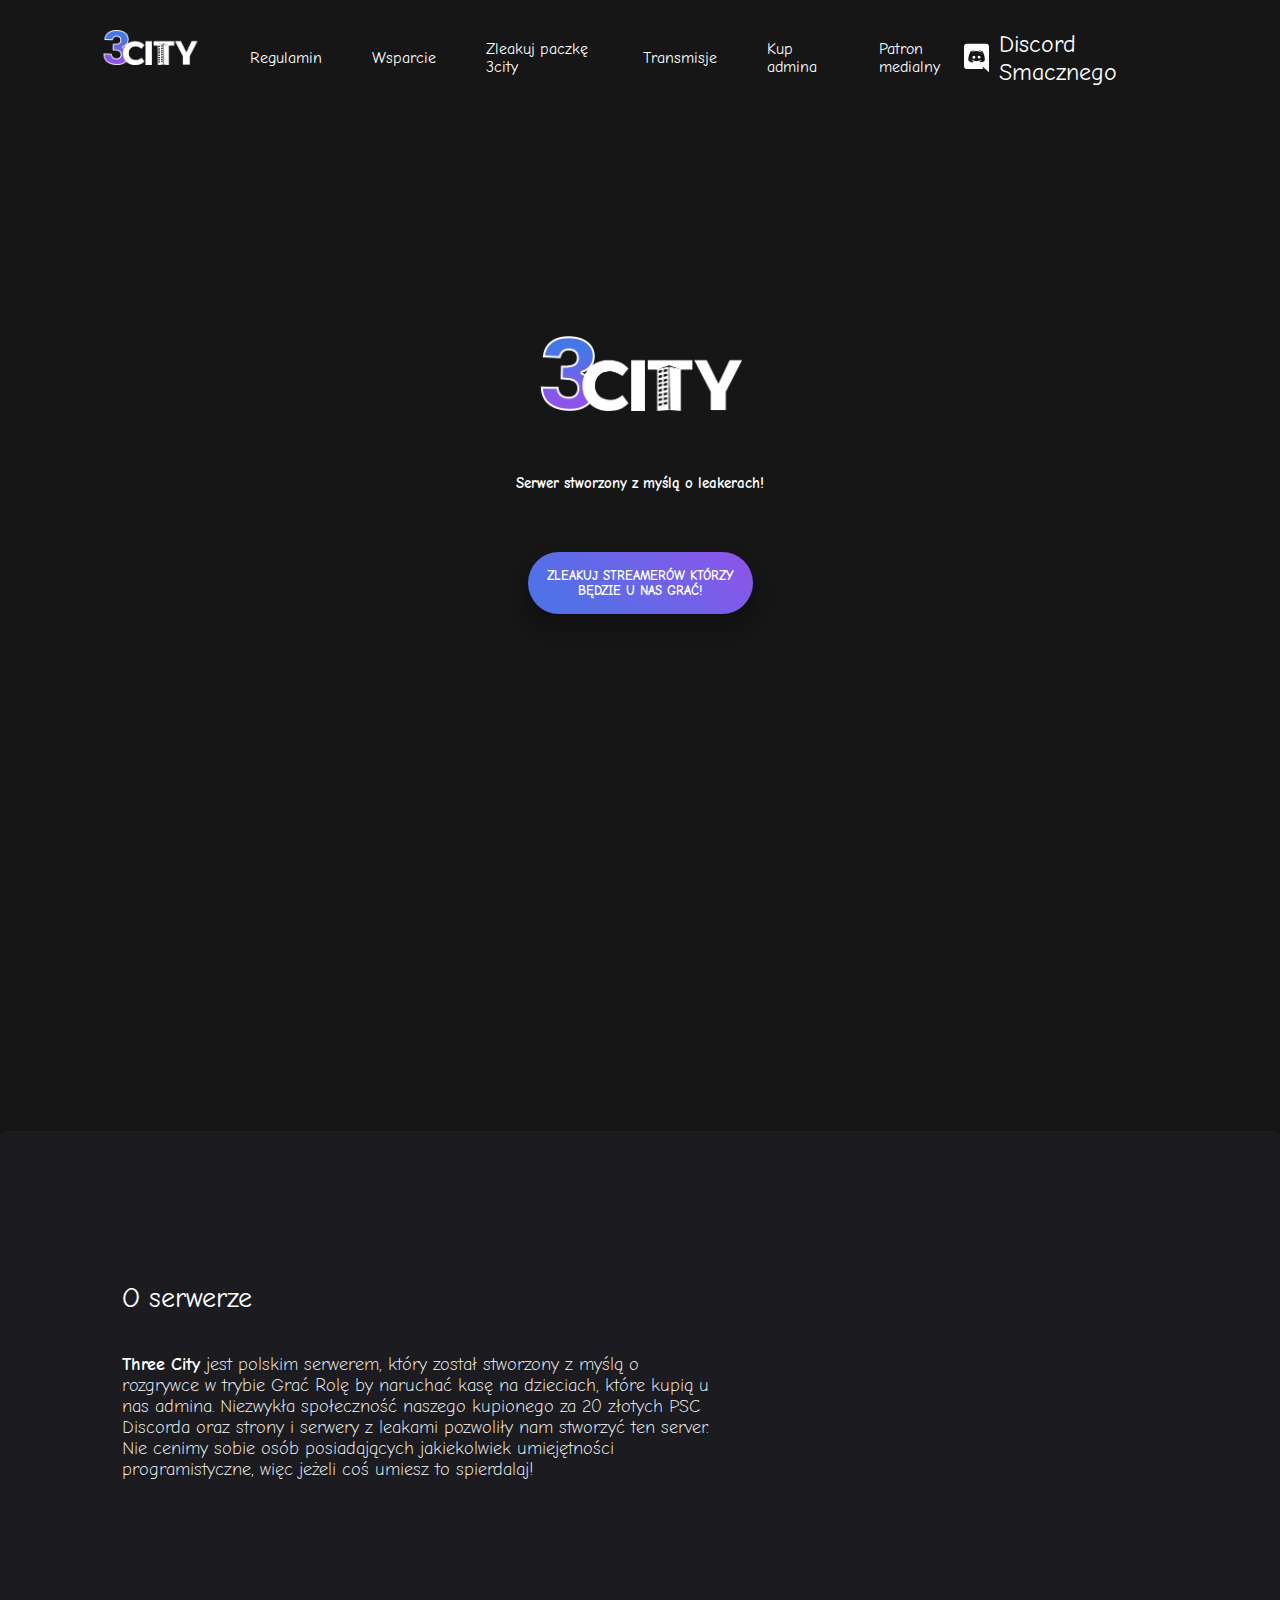
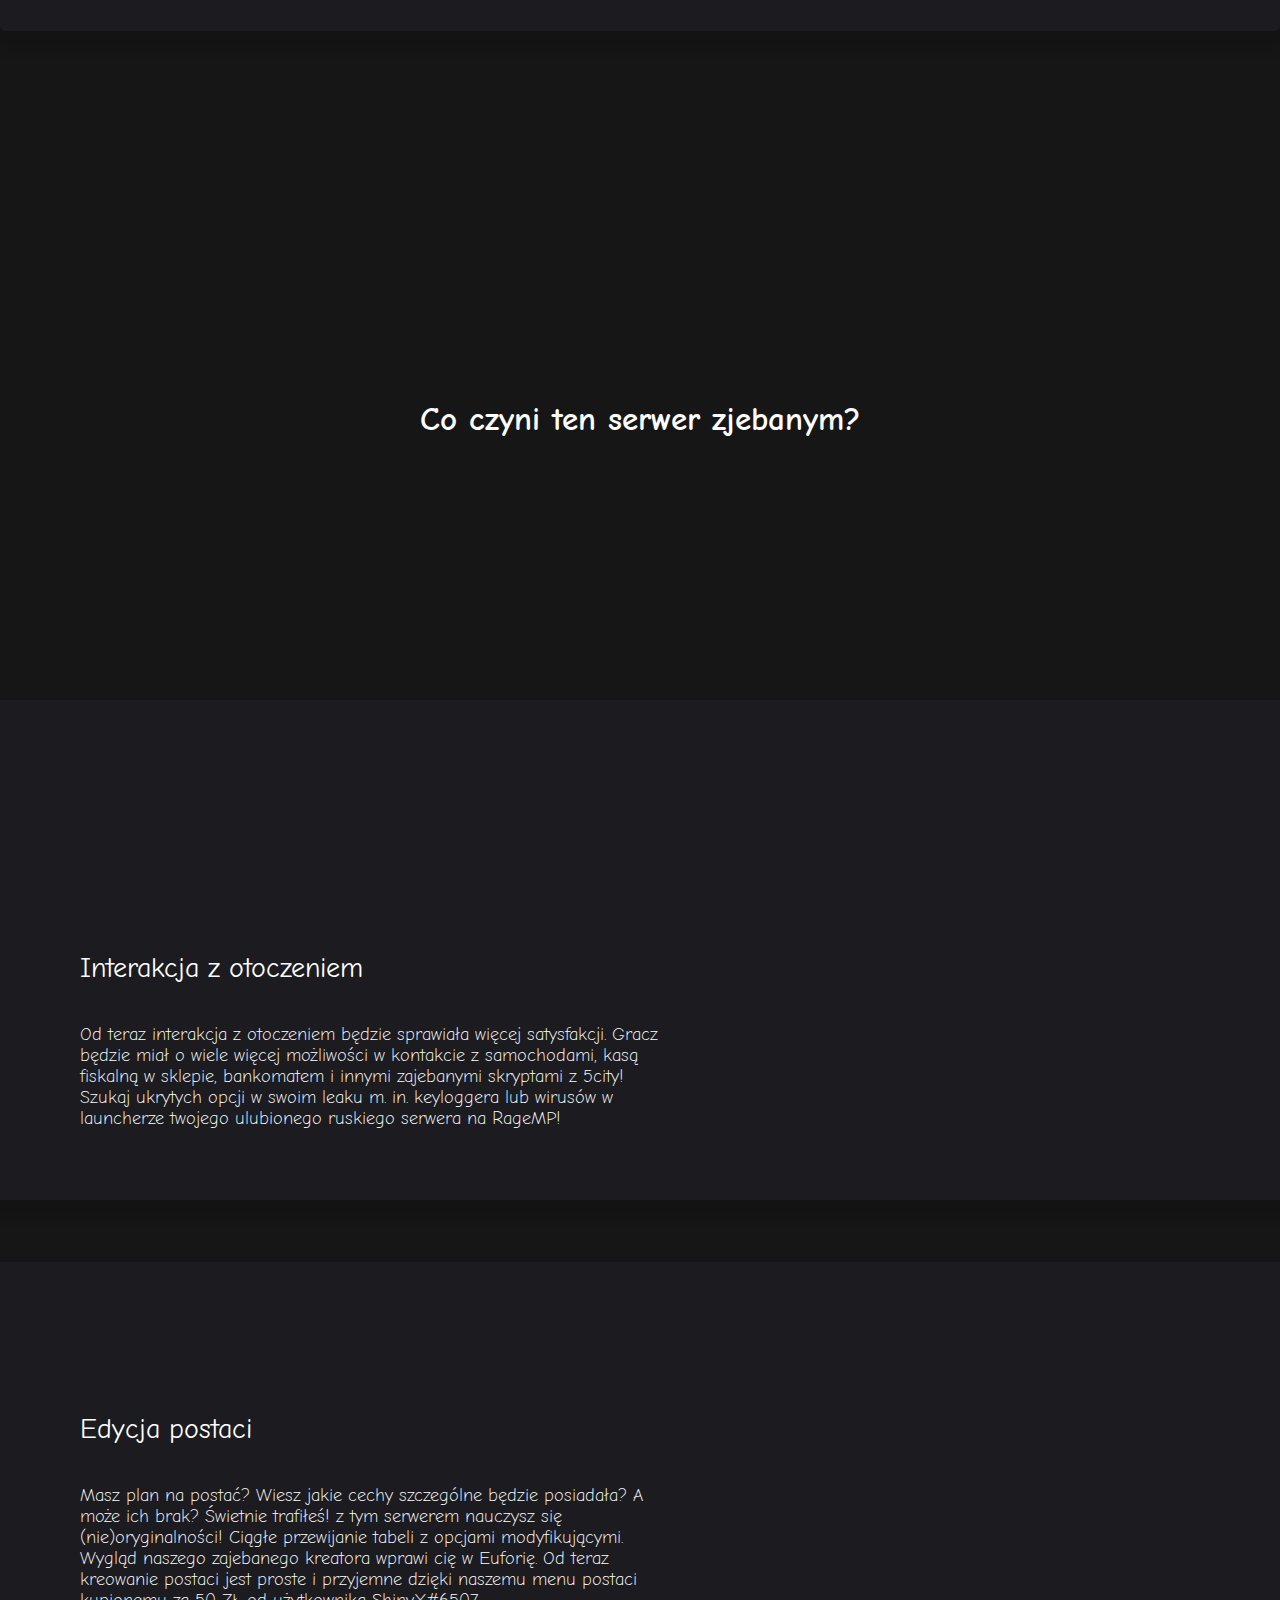
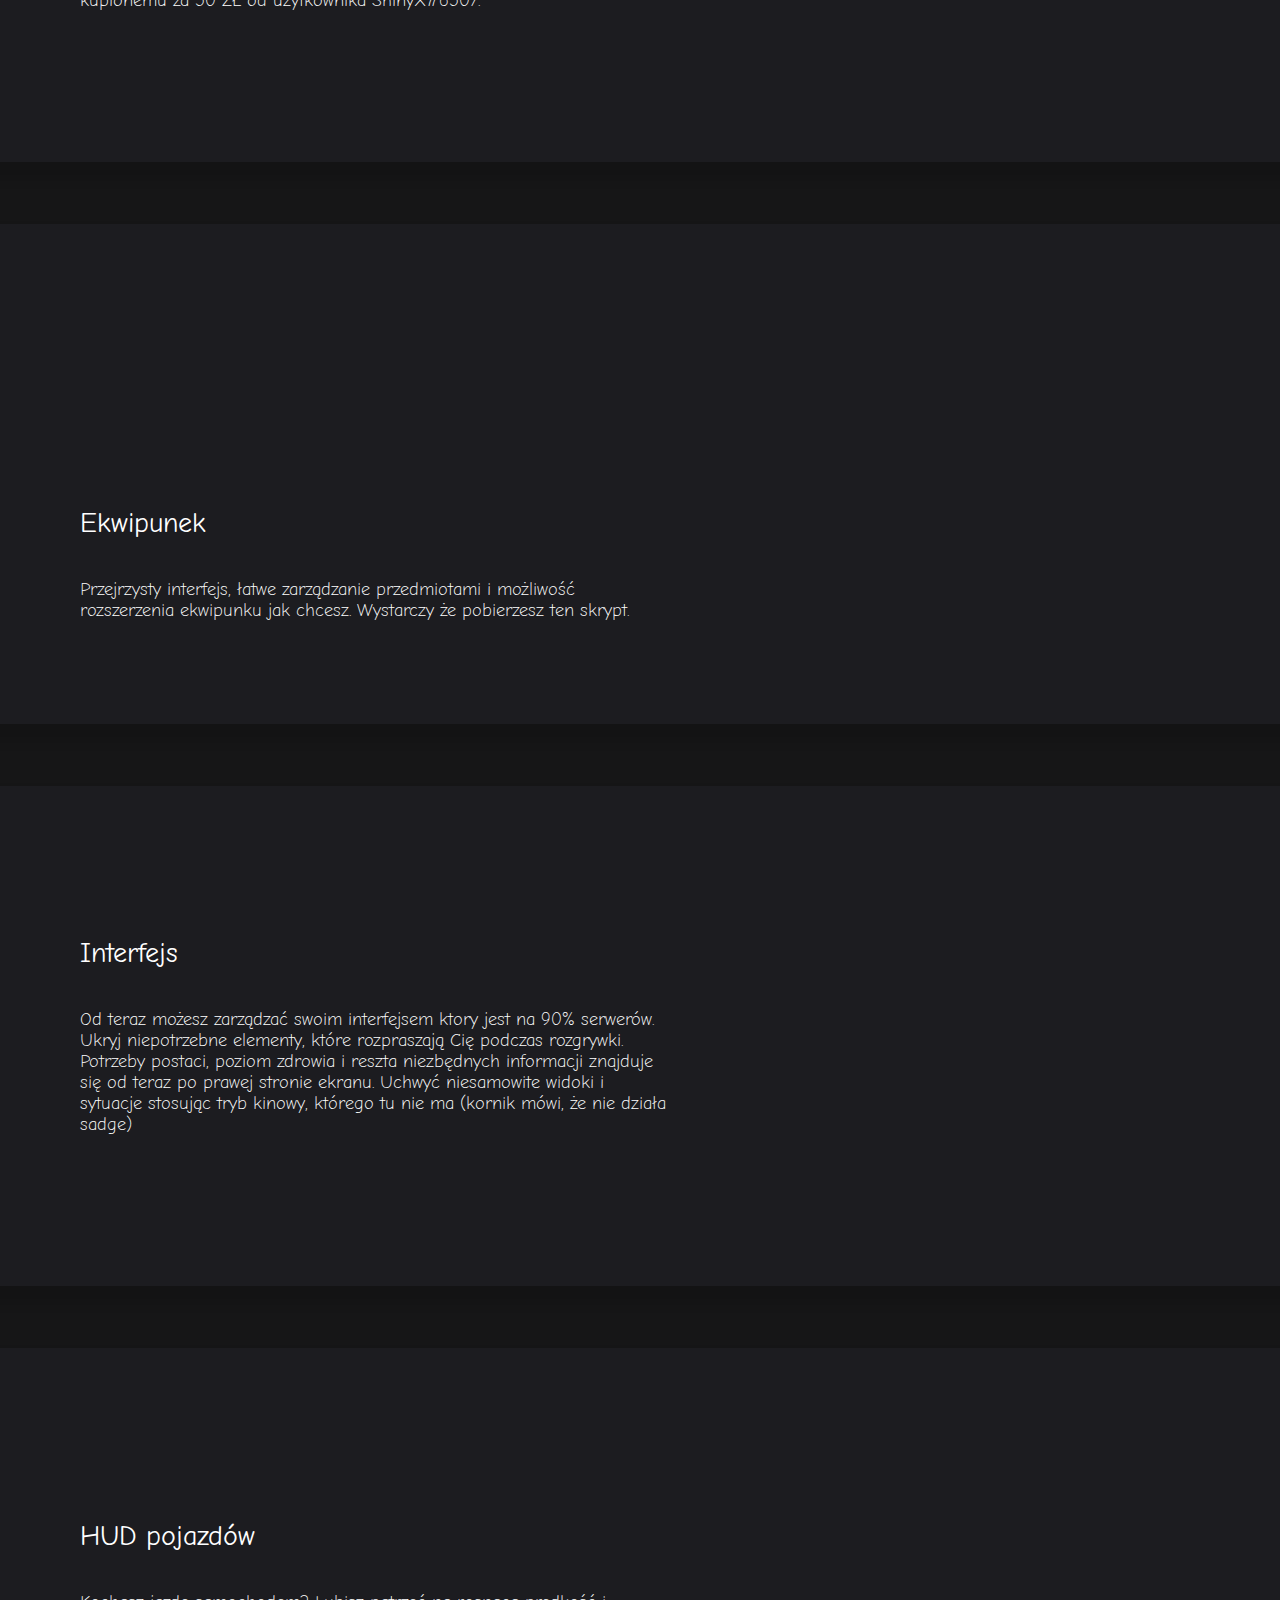
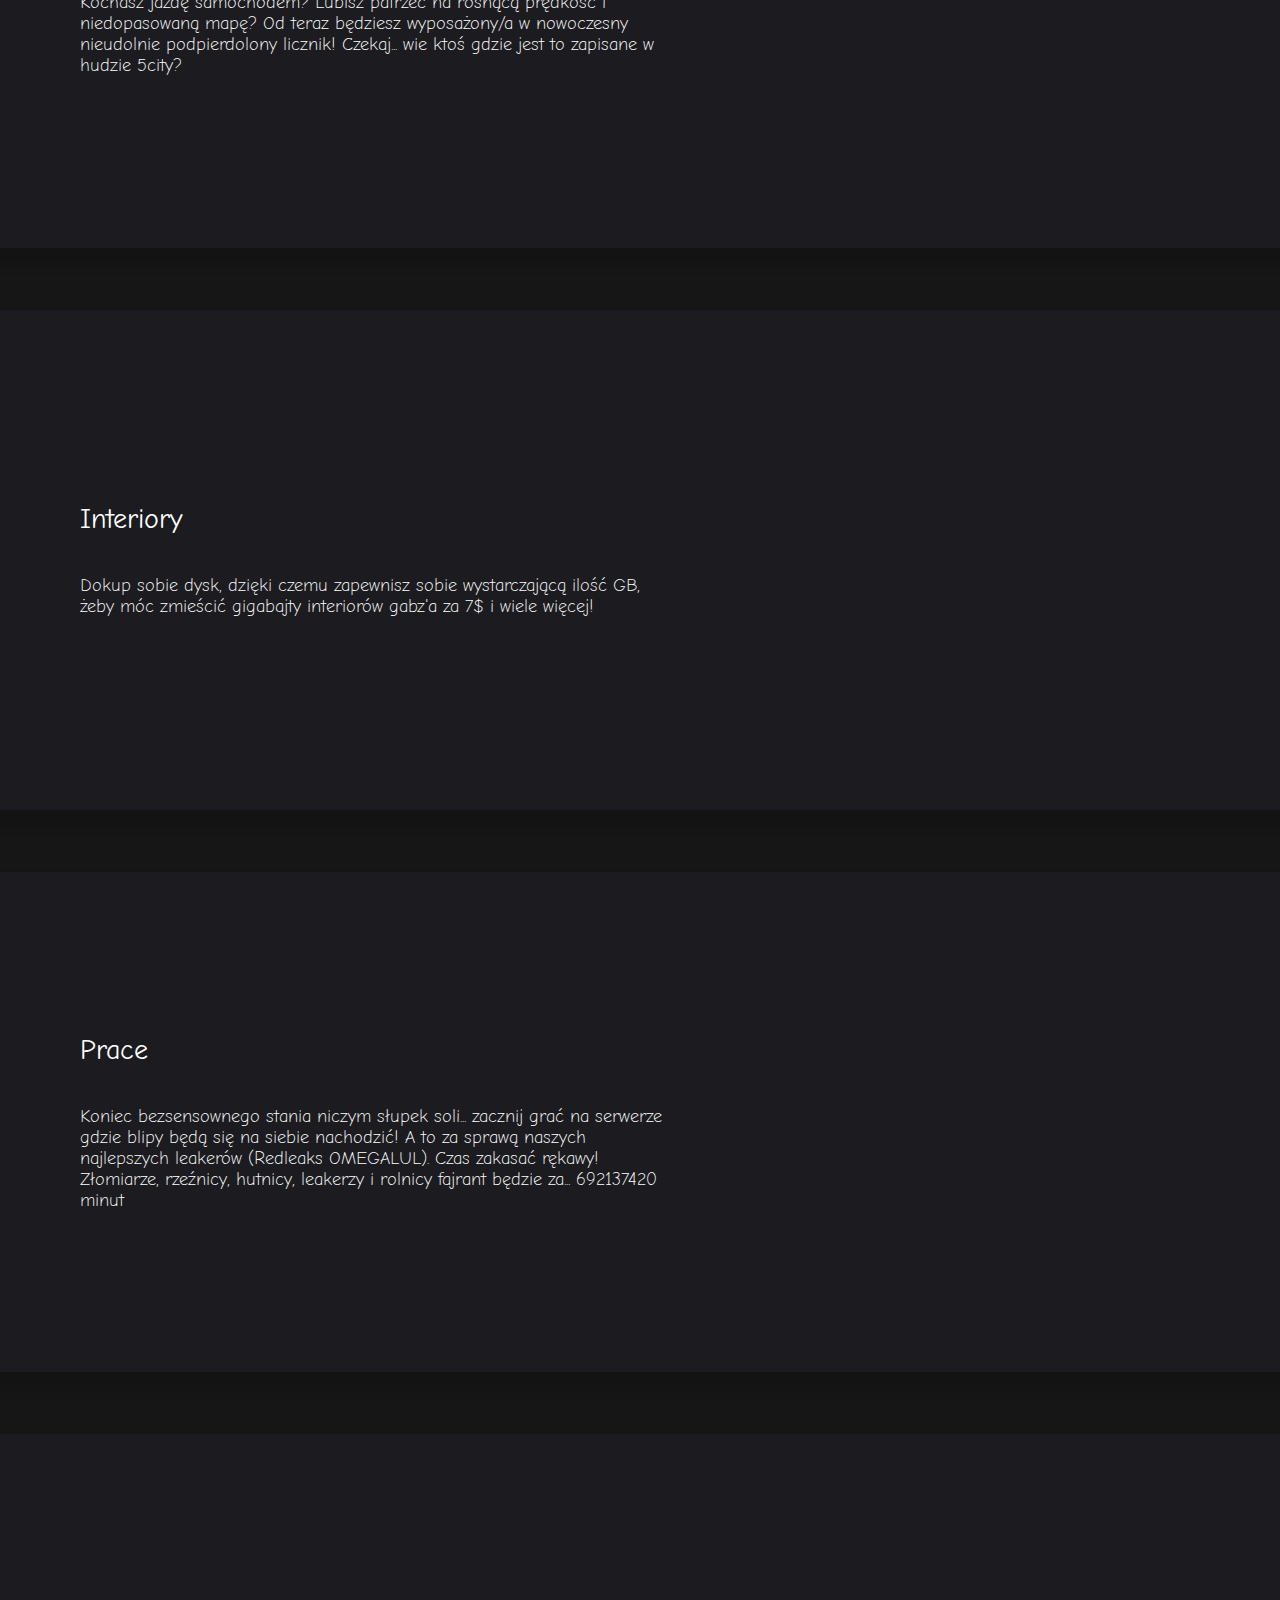
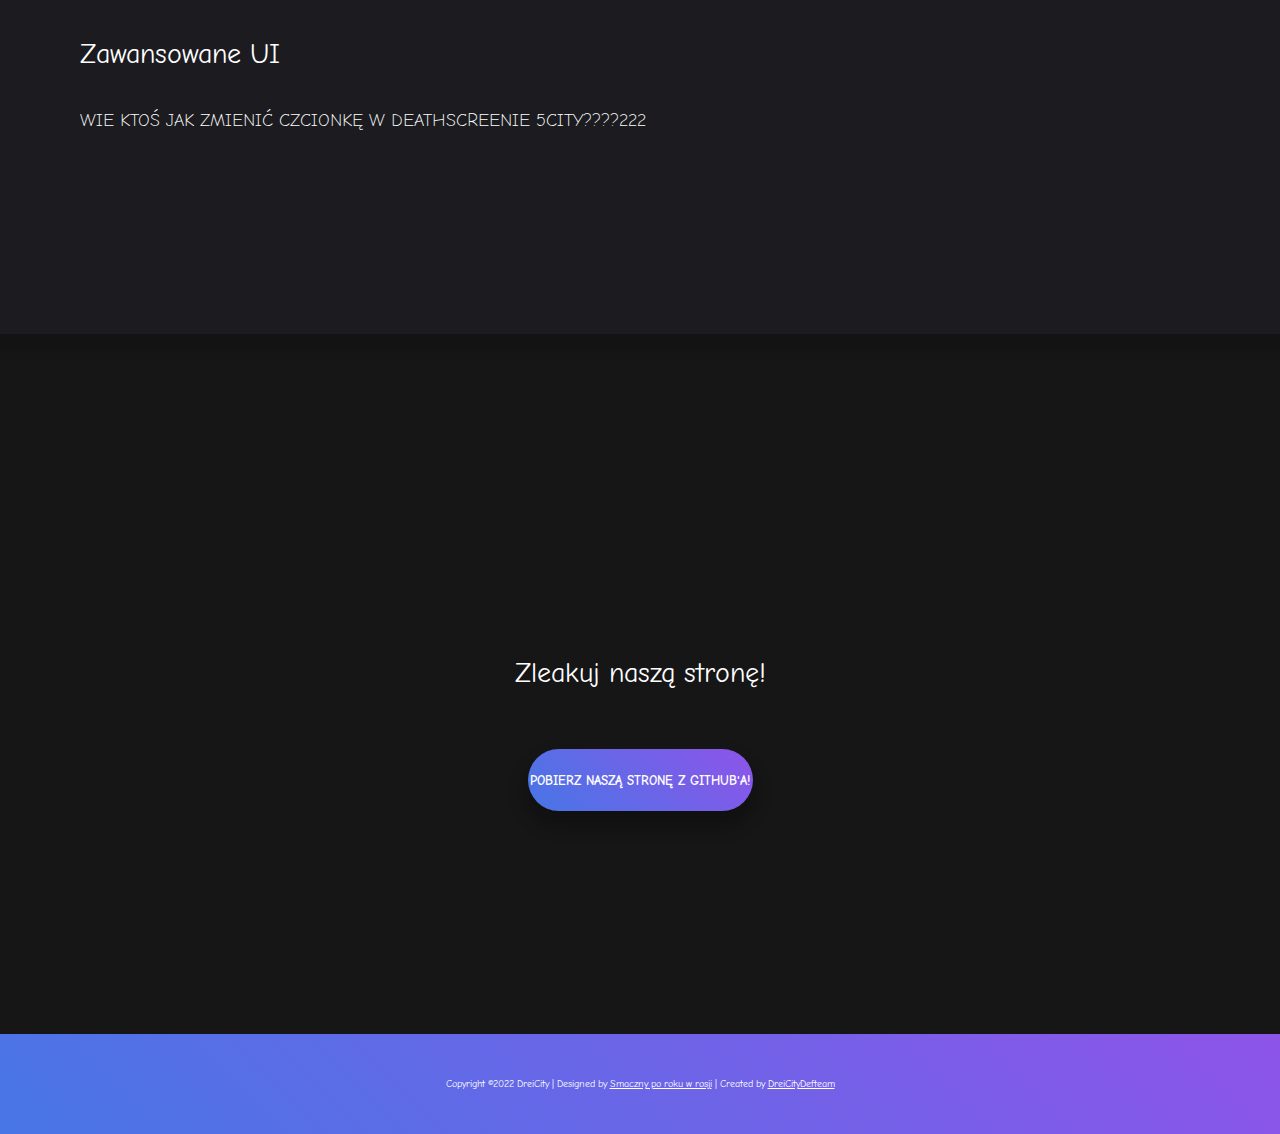
==== index.html @ 4b2e0994 "KOLEJNY UPDATE KURWA JNFINGIOS" ====
<!DOCTYPE html>
<html data-lt-installed="true" lang="en">
  <head>
    <meta http-equiv="content-type" content="text/html; charset=UTF-8" />
    <meta charset="UTF-8" />
    <meta http-equiv="X-UA-Compatible" content="IE=edge" />
    <meta name="viewport" content="width=device-width, initial-scale=1.0" />
    <title>3City</title>
    <link rel="icon" href="https://i.imgur.com/f0yCXz1.png" type="image/x-icon" />
    <link rel="stylesheet" href="5City_pliki/layout.css" />

    <link rel="stylesheet" href="5City_pliki/style.css" />
    <link href="5City_pliki/css.css" rel="stylesheet" />
    <!-- Global site tag (gtag.js) - Google Analytics -->
    <script src="5City_pliki/jquery.min.js"></script>
    <script async="" src="5City_pliki/js"></script>
    <script>
      window.dataLayer = window.dataLayer || [];
      function gtag() {
        dataLayer.push(arguments);
      }



      

      gtag("js", new Date());

      // $("html, body").animate({
      //                 scrollTop: $(
      //                   'html, body').get(0).scrollHeight
      //             }, 2000);
      gtag("config", "G-5P87ZXNFDJ");
    </script>
    <link
      id="chromealerabat-link"
      rel="stylesheet"
      type="text/css"
      href="5City_pliki/content.css"
    />
  </head>
  <body>
    <script>
      var vol = 0.01;

      document.querySelector('body').onclick = function () {
          abc();
      };

      function abc() {
          const audio = document.querySelector('audio');
          audio.volume = vol;
          audio.play();
      }

      window.onscroll = function () {
          var distanceScrolled = document.documentElement.scrollTop;
          if (distanceScrolled > 200 && distanceScrolled < 700) {
              abc();
              document.getElementById('wide').style.display = '';
          } else document.getElementById('wide').style.display = 'none';
      };
  </script>

  <img
      id="wide"
      src="https://camo.githubusercontent.com/f14414d1e341f9816163f326c3c75f41b2fcec3fbc8848935c4523dc93aec778/68747470733a2f2f692e696d6775722e636f6d2f563436576e4d302e706e67"
      style="position: fixed; display: none; left: 300px"
  />

  <audio src="./5City_pliki/load.mp3"></audio>
  
    <div class="preloader" style="display: none">
      <div class="sbl-circ"></div>
    </div>
    <main class="main" style="display: block">
      <header class="header" id="header">
        <nav class="navbar">
          <a href="https://3cityroleplaj.github.io/3citystrona/" class="nav-logo"
            ><svg
              xmlns="http://www.w3.org/2000/svg"
              xmlns:xlink="http://www.w3.org/1999/xlink"
              version="1.1"
              id="Layer_1"
              x="0px"
              y="0px"
              width="100"
              height="35"
              viewBox="0 0 414 153"
              enable-background="new 0 0 414 153"
              xml:space="preserve"
            >
              <image
                id="image0"
                width="414"
                height="153"
                x="0"
                y="0"
                href="[data-uri] AAB6JgAAgIQAAPoAAACA6AAAdTAAAOpgAAA6mAAAF3CculE8AAAABmJLR0QA/wD/AP+gvaeTAAAq cUlEQVR42u2de5RcxX3nPzU9r56XRm8JIdQCJEAINOIpxGsGY2RsCBJeK+tgW2J9HCcOGyQ7Xjub PQElJ4lJ1maUjdde52w0sr2OsQ1INsaAAxohQAIEGiEeEkhM6w16tjTv6Z6u/aNuj24/ZqZf99a9 M/U5p8/Mre6+91el0f3eX9Wvfj+BDSklPqcOmAZMBCYBNUAVUDvE57uBDuCs9fMkcBw4prsjBoPB MFop1W1AHpQBVwALgMuAS4ALgQtQwlMMosDHwAFgL/ABsAd4G3gfGNA9CAaDweBXhP3Aox7POKAJ uNl6LQDKNdrTDbQBrwGbgReBU3qHyGAwGPyDV4XnAuBzwN3AjXjbM5PAW8DTwEaUIHlmIA0Gg8Fr eEl4aoE/BL4MLMrnBD19klMdA3R0S850xentj9PXL+nuy9yvynJBsEJQVVFCsEJQV1XCuJoSxlWX FNKPo8AvgH9DCZLBYDAYbHhBeC4GVgErUMEAI7LvSJQPj8Q4eCzGoeMxjp6KcTwyQFdvcewvDcD4 2gCT6wOcNzHAjEmlnD+5lFnTSpk5OSfnawfwQ+AnQI+bg2owGAxeRafwzAP+Glieakcquw9E2fpO Lzs/7OPDIzGiMX2eWUWZ4KIZZcybVcYN8yqZF8pquek48H3gX1CRcwaDwTBm0SE804B/QHk4GQVn IA4vvtXDO+39bNnVy9muuO5xGhIhYNG8Si4PlbP48kqmTwwM9/EzwP8EmoFO3bYbDAaDDtwUngCw GniIIabUPjwSZcuuXjbv7OHoSX9GLDc2BLk8VM7tVwepLB/SkfsY+DawHhOIYDAYxhhuCc/lqJvs 1ZnefDfcz3Pbe3j29W7d41E0pk0IcNtVQW5bGGTGpCHXhV4Gvgq8o9teg8FgcAunhUcAXwO+C1Sk vvluuJ+nX+3m+TdH77p7eang7sVV3HVDNdMmZJyG6wf+Cvge4N05RYPBYCgSTgpPNSqkeHnqGyfP DvCrzV1seKlLd/9do7JcsPSmau67vYbSQMYpuE3AHwEf6bbVYDAYnMQp4TkfeAqVZSCJ327r5sfP dnC2e2w+3J8/uZSlN1XzmUVVmd4+DCwDXtdtp8FgMDiFE8JzGfAsMNPe2NkT51+f6uC57aNnHacQ PnlNkBVLaplYlzb91gfcBzyu20aDwWBwgmILzxXAC6jM0INs39PH2sfPcOKMPyPVnKKuqoQHlo3j 5isrU9+KA19BTVUaDAbDqKKYwnMJ8BIpotPa1sMj/x7R3U9P85W76rj35upMb30V+JFu+wwGg6GY FEt4pgLbgJC98XevdvPPT5zR3UdfsPSmar56d1pVhzgqf92vdNtnMBgMxaIYwlOBKg1wnb3xqa3d fH+DEZ1c+OQ1QR5YNo7y0qR/liiqLMTLuu0zGAyGYlBQGmaLtaSIzjOvGdHJh99v72Htr9LGrQzl 8UzTbZ/BYDAUg0KFZzlqHWKQl3b1svZxIzr58sKOHn7467OpzdOAxyjOg4LBYDBopZAb2XTgB/aG t9v7+bufntbdJ9+z8eUuftGalkP0FuDPddtmMBgMhVKI8KwFJtgbMjypG/Jk3e862PJWb2rz36Pq FxkMBoNvyVd47kCVph7kh78+y74jUd39GVX8YOMZIp1JGR6CqLIKBoPB4FvyEZ4SUm5+W9/pZePL Yyfvmluc7ozT8kxHavM9QKNu2wwGgyFf8hGe+1AZCgYxouMcz77ezYuZp9wMBoPBl5Tm+PkS4L/b G37R2snOff26+5GRslLBrKmlhKaVMqE2QF11CYESVeG0sydOpDPO0ZMx2o/GPJ209LnXu7klOa3O Dahggxd122YwGAy5kqvw3A1cmjiIx/FcLZ15oXIaLirnussquWRmWdbfO3g8xjvt/bwd7mfbu310 9XhHiN54v49fv9LFHyxOSqvzFxjhMRgMPiTXzAXPA7clDn7+Qifrn+0Y6Tuu8KnrqlhybRWXXpC9 2AxFd6/kt9u62LG3nx0f9OnuGgDXXFLB3/6XpCDCOCoD+BHdthkMBkMu5CI8FwMf2Bu+/v0T7D6g N5Lt/MmlrFhSy41XVBZ+sgw8uaWLX7Z2pkaXaeG7X5vIZbPK7U1/CXxHt10Gg8GQC7lMta2wH/x+ ew+79+sVnTuureKBe+uGqugJqqz0O8Au4ChwAohZ/R4PTEEJ6pWk7ElKsOzmapoWBln39Fl+v13v tOLmtt5U4VmOER6DweAzchGepH0774b1BhR8/vYavnhHbaa3YsAGYD2qNlA2lecEau3qD1Dlp6+0 v1lfU8Lq5fVMn1jKjzVOLT7/Rjcr76ylsnxQaBcCM1CVSw0Gg8EXZBtOfTmq3g4AZ7riPL+9GwFa XnfdUDWU6Dxh2fk5VOntbMudSuA94BFUue7bge2pH/rPn6jh/jtrtfW7u1fy2ntpodWfKuxPwGAw GNwlW+G5037wyq5eBjQtecyeXsbXlo1LbY4C9wOfBT4swmWeR2Xc/jpqum6QzzXVcMd1VXo6D7zb nja9eYM2YwwGgyEPshWepKfqd8P92p76/+zetGJpfcBngJYij40EHgU+CSQlofvqH9QxbUJAS//f 2pcWZWeEx2Aw+IpshKcUWGxv2P5en7otu/z6/O01qYvrACuB3zs4Ri8CnwYGIwsqywXLm2q0jMGh Y7FU+y4F0gbFYDAYvEo2wnMVKjklAHsPRensjrv+pD93Zhn3pa/rfB/4uQvj9DKwyt6w5PoqFs+v dH0cZDxNfEqAC10YA4PBYCgK2QjPNfaD9w/qCaFenL5PJwx800UTfgRssjdcfqEeR+OjUwOpTRdp McRgMBjyIBvhabAftB+Juv6UP21CgLuS08UAfAPb9JdLfNt+8OkbqqirKnF9PCIdacJjymIbDAbf kI3wJGWi3n8k5vq6xi0NQSorkjaJvgU8qWG8XgNeTxyUlQquvLjc9fHo7E7LMDFew1gYDAZDXmQj PHPsB0dPxFx/wl90edo02/dRt2Ed/MJ+cPnsctfHo7cvres1msbCYDAYcmakzAXjgIn2hp+smTr4 e3evJB6XdPdJBgYkvf2SWAz6opK+qCQ2IOntkwzEobs3jpTQ1SOJS0lPryQWl/T1S6Ix6Le+E42p ttgA9PTFiUuYk5z4sx/4d41j9oL9YN5sE1BmMBgMuTCS8Mwc7s2qSvUMXuPufsrnAZ0psd/mXL43 LpxRRmkABgYKO6nBYDCMFUaaajtPt4EZ2FT4KQqiH5VwdJCJtQGExL2X5gEwGAyGQhhJeEqBnahy CPuBk8AZzTZv03x9gFP2g5qqfCqI5091ME16InqHw2AwGLJnpKm2p61XJgRqDSgA1AJlQDVQgdpw WoXaUV9jXacOJXT1w3wnaP1ebb1n/06J9Z13dA8aKk3PIOUBd72Q2nShO5XPeQwGg0EHuZa+tiM5 96R9UndHXCbpzh9PhDq7RAbhGWvjbzAYfEwhwjOWmWo/ONMRd9XjmTIhkNoU1j0gBoPBkC1GeHIn gKpcOshZF4VHCDh/atI/mwT26h4Ug8FgyBZ3V8VHB5ei1qEAOPRxjGjMvXm2yePTvJ0DpKw5GQwG g5cxHk/uXGs/2HsgipDuTbTNuSBtw+qr9gMhCrNFStmACuZoTHlrFhBKaQujoh0TRIA26/c2IUTE tYHJvn+uhuMLIZoy2NCAqvVkcJ42IcTqxIGUciWwzoXrzhZChHV3PldcGp+IEZ7c+az9YPeH/a6u 71wSShOerYlfchUdKWU9SmAagFtJF5uCkFICtHJOoFqFEK2uDVZmitrHPKn3iB1jDiFEi5TyQVKS HzvAQ6iqyH5jhQvXWGuEJzemA3fYG3Z/6G6ZiGsur0ht2gLZi471tN0I3IM7Nz/7NR6yxKgNJUib UWIUccEOgyHBapzfiL5SSrnGT16PlLIR5+8JEaDZCE9ufAtbtc+9B6Ic/Tjmmsdz1bwKpkxMWuM5 DLw5kuhYYrMCWEr6dJkOGqzXKsu+DcBGYIMRIYPTCCFapZStOH+T9ZvX85AL11grhIiY4ILsuRr4 M3vDS9t7XM1KfdlFadNsTwohMkY2SCnrpZQrpZQ7gB2om3xI9yAOwVLUvPJpKeU6SygNBidZ48I1 VkopQ7o7mg1uejtgotqyZTzwM2zBGPv2R3l2c7dr+dmmTgiw5Oa0bKyPpTZIKUNSykeBdtTNvEH3 4OXISmCHlHKT9Z/BYCg61lpjqwuXcsOLKAYPunCNtYkZDSM8IzMNeAaYa298bku3q0bccl2QivLk YnhCiJcSB5bgrEMJzirUArafaQQ2WQIU0m2MYVRivB7UvQM16+AkESxvB4zwjMTtwJvAdfbG37V2 seV196bZZk4r5d4labXe/gUGp9QeRgnOSt0D5gCNQLuU8lErCs9gKAqW19PiwqW87vW4traTODDC k5kGVGnt36Mi2QZ5c1cfP32iw9UyCHfeWkVK/MB+YL2Ucilq/cbrf9jFYBVqCq5RtyGGUcWY9nos u1Y6fJmwEOJhe4MRnnNMAL4CvIS6mS9N/cCrO3r53r+edjWg4NZFQZoWp63t/D3wf1DiGNI9cC4S Qk2/mc2XhqJghTu3uHAprz4cumFXmrgnPUdbeyzGCjOAhcAi4BOojASBoT78+NOdPPlMp6sGTpoQ 4G++MZG62qTng12o8hAhl8fLa7QBy3LdJyFd/iMXGWLdLa9Nd0HDXIjg3zXD1kzZI+xYT/3tLtji qWwGLvU7LISYndrox3081cD/QxWkGwDOokpRd6Kqg6au+teiagNNRCX3nAVciKr1MyKv7ejlhZe7 eWePuxkKAL7y+XGpohNFCU6ty6Z4kQbU1FuTEKJNtzGjkDZgPWpvVdiDe8GKhtW/FpyfcvLavh6n +wtDTGX60eO5gOT8YEVHSnjhpW527+3n1Td7tXTy618dT8P8isJPNDa4XwjRks0HjcczLG3YxGao D1n2J0SoXrfRIzCix2P1qR719O90fzzh9bjU34zeDvjT43FsXWpve5Q3dvbyelsvx08MAO5WFk3w 4B8b0cmRdVJKshUfQxJhYAOwPpPnKKUMWR5BfSIqybYH5n4rwOUe/CFCQyKEiEgp1+L8modXvJ5V OP/vNWTghh89ngbU4n9BRM7E2X8wyt5wlPf39fPBvn4G4no7FiiBPzeiUwgtQohh/1MbjwcYQmys Of8GkpPGtgohmqxxC6O8os2orM+tKf1aihKhlRr7lkpWHo9lfz1jwOvR7e2APz2epACA/QejbNve S0WFoLRUUJ68yZLe3jj9/ZLOLsnZjjgnTw1w7GSMnp70+48O7ybBxPEBvvyFccy7pLzwk41dVkop dwohmnUbMgIRTdfcgNpP0QZKAK09YAtQYhMa4Rwh67XU+j6cS/i6EyVG90spV1ufSXhCvmAMeT0r 0ejtgD89nkZsT4t7PujnO82ndNtUEDdeH+QP762ltsZEtxeJIdd8vODxuGhHBCU2G1HeSgPKk2kg +1RKdo8n22u2YXlF1qsRfSKUtccDY8PrkVK242yASJsQYuFwH/Cjx1NmPxgY0OupFMryZbV86vbq TG/1Yat0asiJdVLKVi8s4moggrrZh1FBOLei9nu5RT1KaBptbWHLpmbOeU0NugZoOCyvZw3OF+rT 4vVYhd5CDl9m9Ugf8KPwJN2l+/qlL4Vn8aIgtzdWMWtmWaa3I/h4odYDNI9R0UnQmMd3wpzzVBZQ 3HWaEOk3uwge/RsXQjRbxeJChZ5rGHTV63F6GjGrYo9+FJ5K+0E0KsEXM4SKhVdWcM1VlSy6Lpj2 npTEhCAMXKzbTh+zwV7q2MMUM1WL/WZSn+V32jhXjK/NfgO01n2cxm5nC85tkQjn+b01OF8C2lWv xyVvJ6u/a98LTyzqD4/n5sVB5s4p54brg0N9ZE9fn9xeWSnu022rj2nDG6GqI5Kau6oQpJRDPcVG OLfw30pyJN1qD5QhT7DeQ7YAgyWyH2J0eT1Olz7IurS9H4UnKXFZf79EeNTjWXBlBRdfVM7VCyuZ PHnIbDwxYO3hQ7GSGeeX+uFJ3atEUCl0IroN0TwGLVhCk3pD80nwkJcYNV6PFcLf4PBlsvbi/Sg8 SfHGAzHvBReUlgru+3wdNy4OjvTRp4FvbN3ac9cNNwSX67bb5+Sct20U0uaTaUZfYHk9K3C2Mqdb Xo8n1nYS+FF4kgrT9PXFPSc8WYjOM6ing20//EHkqj/50/rlqCSlXiRsvTZzLmIKIJJh82HIOmxE 5cRrxJ28Xvd7barGT2TYOBrSbZOHWIPzJaEd9XpcKmud05qlH4Unyeb4AJ6aaistFUOJzlHgp8CP gL2JxhUrxv0j3hKdNs4tOrdmO3VlPbGFrcPWRLt1U2vEuX0cLSZVTl6ssNYwGvBodJkXEEK0Silb cd7rWe3gNLGnvB3wp/CMsx9kykCgkzlz0sKjnwf+GtgGJCXl2fZKzzcXLQ5mlSXbYcLAWkZIDpkP tnonLbaiUysozlN160gpcsYq1kbIBtQNM5GZwM5K3Tb6CDe8nlXAw8U+qZVV3Gnbc57e9eNW+WSb pXS1GuhIr750IawFJpGS6qf5u6cuWrQ4+Dn0ejsRVHTTbCGE43tfhBBhIcTDVg6nZdg8ozwIW+cw nCMkpXzS2pl+GhXF9hDFKWUQ1t05XdiSojrJgw6Vdnc6kq0ln7IkfhSeNI/HzYqgI73C7VFisSTx uQ6VsuQg8AiqAB2fubtmFXpFZwMqbUezjosLITZYqUwWknsFyAgmgi0TIZwTmXCO5xhtOB20UY/y eoqGS2Wt89qP5kfhSfIcZFy/2KS+tmzuyWT3VOC/Ae3hD6PPzJlb3qhp/CKom7YnbtxCiDZrumw2 2QvQ/ab4W9EIox5CVgNNVm659bqN8hrW31uLw5cpttfj9NpOS76zJH4UnqTqm309EiGFp16PP9ZB 6/PdQ9lfNmlyYAkwX8PYtaFuLhs0XHtYrGm4+4Emhp/WWO1F+33IGpTHO9t6CGk2kYEjUsxsE5mo p0hej5e9HfCn8CTt44kP6PdwMr0ef6yD733nFM/8tovjxwYG7f34oxg1tVqGvQ0lOm06Lp4tQohE NuFlpE/vtPig5IHXaEMl50xdDxurSVTzxhYo4yTF8nrcWNsJ5/tlP0a1JWcu6PNurrb2fVHa90X5 7YZObrmtimsXVVJdrVV0IrrHJFuEEBusMNaHUE+BbTg/z+53IthS5GQo1KbbvtHAGpz1JOopMMLN Ei4nbUyMQ9740eNJThLa763ggiHXfV7opvmRU5S4P+Jt+Ex0EgghItZO/Ca/9sFl2qxps4fznTaz pmhm6e6IV7Ge8psdvkyhXs8qnN2bVZC3A/70eJKEZyDmjyShALNnlzFxUqDwE2VPBLUQH9Hd90Iw aw/OkCFjQQNmM2k2JLyeeofOX0+eXo8lWE5PsxW81uVH4Umaaov2eTdJaCrXjZy7rdiY6C/DUGwq /BRjE5dKZD8opWzO46FxFc4+PBRlv58fhScpuGD+ggqkhJ5uSSwq6e2V9PVKurvjdJ6N09kRxytT 2zNmujrcG0z019jG2rXeQObMBYbCaEZ5FvUOnb+e/LyeFQ72OUKRIvv8KDxJ4dT3LK8d8QtnI3FO Hh/g2Mcxjn80wJGDUQ60x+juio/43WJxwYVlXBAqK/xE2RHBJ3VpDEUlJKV8lHOpcgwO4UWvx4VC b2uLNW3vR+HJeZGkrr6EuvoSZqfkUTtxbIAP3++n/YMoe97tJ3JqINdTZ83C6yoLP0n2FO0PxOAr QhR597thWJrxltfjpAhGKGJQhR+FZ1zhp1BMmhJg0pQg192k1l4O7Y/y1ht97Hqjj2MfxYpmsBAw bbprQx0uZnVLw5igFRX9uNn6uRLnd737HsvrWY2zxeKy8nr85O2AP4Xna0AFUA2UoabeAqingwqg zmobD0wBJpNlrbjzZ5Vx/qwy7lxWwyubunlvZz+7d/UVbHBNbQmXzC8v+DxZYtKdGDIRJvnG1Axs zBQxaPb7ZI8LJbLryc7r8Y23A/4Unh/k0cepwIXAXOvVgErQOT7TF4SAG2+r4sbbqti2uYctz3Vz 7Gj+HpDLIdTNbl7M4FnaSN5MGpbJirIxxzD1zZh1o6FwukT2sF6PlHIpPvJ2wJ/Ckysx4LD12pLy 3hzgk8AS62davPOiW4Nce1OQX/+sg60vdI90rYyc51402waztjOmCWOqsbqOB7weJ/ftRHDgYdaP mQuKyQfA/0ZVx5yKigR7JfVDgQAs+2Ity7+cX822K652LbBgo1sXMniScJFEx2QuyB2nE4hmzGbg QllrRwKVxrrw2OlAJQC8EbWLe3PqB665KciXHqjPKVVOibtpFTboGjyDP5FSNkopV0kp10kpd1jT cSt12+U3rPLrrQ5eop7MEYtOru2EcWjq3ghPZl5E5QdbiXI1B5l/dQWf/+q4rCuSlpYK5roTWNBm ptkMQ2E9GdtZZ4nMJuBR1N96g247fY6rXo8L3s4ap+4pRniGRqIixK4FdtvfaFhUyU13VGXl8Uyc 7FpgQZvuATN4gyG8mNQUOSHddo42XCiRXU+y1+NkloKw5cU5wlgILiiUvcAtqP+4lyca7/qjWg68 H+VQe3TYL7s407Zfz/AYPESjLCwWuhX1ABNCldA25M4anPVCHpRSNqNEaKXD/XAM4/Fkx3HgTuCk vfHappGTfk52b+Noq9uDYvA1EdSa4BqsktdCiCarDMVO3cb5FRe9HkfXdpz0dsB4PLlwEPhj4PFE w7W3BnnvjT727Bx6k2lVtV+KNhhGKW2c289j32uyzIRdO8ZqYIeD53cyTQ84v1ZlPJ4ceYKUufLQ 3LJhgwu8Wh3VMCqJkO7FLBRCrHb6CdZwDqsUSYuDl6h38NyOeztghCcfklzchTcFRwwwcImI7oEx aKfgCqSGouG41+Bnu43w5M4WYF/ioLa+hAvmuFbuYEhMwTdDIUgpG6SUK62yCk5GS40JrGJpLbrt yBFXvB0wwpMvv7IfhC4pH3qqzSW+teKjkO5BMfiKe6SUj0opN1mRcDtQa0CrMKHWxcJvXo9rNbxS gwumApcBUaAL6AN6rFcf0InKfTbWeQn4VuJg1twyXhrigy5OtYVQO40NBmDECqSrcjxdWHd//IaV mLUZf9RIanVzejZVeG4Ansziex1AHLWuEAfOMrJYnbV9Z8A6x0jfOQ2ccWswcuAN+8H0UJmbApMR 3dc3eAInK5CGdXfOp6xB7bep121IFna6Rr7h1Il600UryjYE7wHz3BuOrPkIJZploNZ5AiUwkKGA 6cf73XEQL7zUtXo/Bu8Swh9P12MGl0pkF4qr3g6kr/F4zbuo0m3AEEjgY3tDTX0gY0RbtNedhZ6v fHt84ScxjFXaUMkglwGz8d/ahNdpxttRp67/e6d6PEkFZ04ciVFWLigtF5SWCsorBcLdcITawk/h GEn+TaBE+3RXSO/lDT6jBVifRQXSzVmezzAEHvd6XPd2IF14IvYDIQRrHzyZ9qWKoAABweoShFDH JQFBeYUgUMagWAVKobxSUFIiqKgSCAGVVeq4PCgIBKCsQhAoFdZ3YOoFpZSWDd7CJ6CKs/W4PTBZ kJSkraREgEyXnp4O10LbQroHxOBJIqjMBZtRWagTrDd7fVylGeczDuSDFu92WOGprBYZn+L7e9TN tL97gGLzJ49MYPL5SWZdBLytY3BGIClR20C/HHasXOBW3QNi8ARtpJS8TrxhBR4YNGB5PatxtkR2 rmjxdiB9jecYtif56roSAoHsi54V4/VROG0x/iodA5MFE+0HPZ0yY3/iUcm+t/rdsKcxU4VCw5ii 1Z4ixy46OWIqkDqAtTkzrNsOG9rW8lKFRwJH7A114wOq1aXXgd1pZQZu0TU4wzATGKxnffZUnFif zNynuKt2NeoeGIO/MBVIXccrgRsbdE61ZgoVOGA/GDexxFWP59CeNOH5NNrX7dOYbz84fjA2bJ/e e63XLbvu0T0wBt9gKpBqwENez2qdF88kPHvsBxPPc7dywonDMU5/nLR2NB24zfWRGZ4kew7uHr4Y 3IF3h3+/iKw0022GBFLKesujeVhKmboxPKTbvjGMbq+nkGnYopBJeN6zH0w6LzBs2n8nXu9tS6tv 84DOQcpAkmdxaE//sP3pOuXqfNsq3YNj0EZ9QmSklO2ozB+bUGG8S3UbZ1BYXk+bRhN0C19G4dll P5gys9TVqTYB7H8nbTF+Kd4JMrgZmJM46DoT5+B70WH7Ex+QdLgnPg8ar2fM0sA5kQnpNsYwLBFd F9bt7UBm4XndfjD9IvdT/od39bM73ev5Z7yRTfuv7AdvtY68fhOPqQAEl6jHeD2G3AijCsitBprw wBOxYXST6UYeAT5IHFRUCaaF3Pd6dr+adkO/Efi65vH6FLDE3nBod39W/dm1xdU9sA9KKUOax8rg bVqwUuQIIWZbBeSah4l0atNtsGH0MJQH0Wo/CM0vdzWkGgm7t/bx5nNpN+tHSLnxu8hE4Ef2hrdf 7GXfjv6s+rN3e5+b0231JO9SN4w9IqSUwU55f70QYkO20y5CiIjuDhlGD0MJz3/YDy65rsJ1j0cA L/2yi87TSTfrEuAXuB/lVm5dd6a98a3Wnqz70nXS3Q09wFIp5Sq3L2rQShhVzGu2EGK8KYNt8CrD Cc9gCoHz5pRRNyngunE9HXFaf9aZ2lwHPAV80SUzqlAVR5PE7sWfd3EwxzDp//hph0smD/KQVQzM MDYIF5ixwGBwhaGE5xTwor1h3mI9Xs+7W3rZ8lhXqn1B4MfAT1BVU53iIuAV4G574wev97FtQ1fO fTmwq59Od0Or64FNfl/vkVI2mEg9Z5BShqSUS60w7E1SytN4M4uyYRQxXJTYL+0Hc6+vcH2dJ/Ha +kQXL/+qK5ONX0AFQqwBphRxXGqAv0SFli+wv7H/7X42Pnomr370nZUcet+1zaQJ6oEn/Xrjtjy2 TWRXGdcwBBkePh61RKYdNbYPoVIu1eu21TD6GU54HkOVoQZUWPXFV+vxegTwyi+7ePZHHch0h6EW +GvgIPA48EfApDzH43LgH1Bz5X9PSgbq9p39bPzeGeRA/v3Y8otOt70eUPs7fOf5SClXAjtQN8NG KeXDum3yA0N4Me0pH2vAiIxBE8PlwzkNPAF8PtEQurKcfW/0jXhSp3jr+R4O74nS9MUaZjeklXou B+61XqA8oR3Wz/3ACatPCSpQkWoXA5ehNobOGOrab7f28rsfnC24D5HDA5w9FadmgutbkhqAHVLK JiFEm9sXzwXLO0vkD7PzkJRSWyp3H9BgiUy9bkMMhuFICrFMqTwIsBh42d7w7w+d5vBu16eL0rj6 01Us+GSQCec5G/Rw9vgAW5/oZtcLxduHM+XiMu79xjgd4pNgtRCiWdfFh0NK2YiqWRIa4iMRVNRW JM/zu1YgCSBDGHPRKWKfwqj9OvWcy3S+RgjxcJGvk0rTWHuYkFJuQlM2eTf+JkdipDvfK8BWe8Nl N1biBd54upv13zzFph93cnRv8YXw5OEYLz3WRcs3TxVVdACO7Y26mckgE49aUzAhnUbYsaaH1qHW c4azqx6z3lMsWlGVMZM2kmLKXRscJpvU03+HCl8GoOGOIO1t/ezbrm/KLcFAVPLGU9288VQ3ky4o JbSgnPMvLWPGpWUEa3P3Js4cGyC8s5/Du6O8u8XZUgb/8W8d3PsXWr2eRqBdStmCeqoN6zDCmlZb RW5lgRullA8nnsQNwxJGeTGbSd5UPOa8DIN3yEZ4fouabrsx0XD1nUE+9IDw2Dl5IMbJAzHe+I06 Hj89wJTZZYyfHqBuUgnBuhIqq8/d5GNRSW9nnMhHA5w8NMDh3f102DZ5Ou2LHre8Ho3Ck2AlqpxC K2o3e4sbF7W8rQet69fncQqz3pOZNkzpa4PHybbYzjdR024AXHBFOdfeU8XrG7t12z8kp48OcPro QOEncpBffzfCF/5ughfEB5QH1GjdnDYAG1E3rkixLmB5N0tRZSWWFuGU66SUC006l0FahRBNuo0w GEYi2zveVuDf7A233FfDjEvcz1w9mug6Gaft964mD82GepQX8iRw2iqH/KgVntuQ68mszZ+rrEJk p1GBA0uLZGvIOp+hQOxF4xi6km1Et52G0UEu5UW/BdyFbaPmrV+q4Wd/dTqHUxhSefWJLi68uoLz Lna30msONFivVTAY+diGuglFUFM6dsZxbo9Igwv2LZVSrvJqlJ6HabAiCBeg/p1CWXynDU2RWIbR RS53uxPAl4HfJBqmzynj7q+P4zffO6O7H/5FwoZ/jPCl73hmyi0bGmy/L9VtDCpKr9Xr+5Pcxpra bECJxYKUt816j0Ebud7pngL+l71h7qIKlvxpne5++JqeSJwn/ymiI6PBaMK3aYGKiCl9bfAF+Txi /wUpm0rnN1XyiS/X6u6Lrzm2L0bbc55b7/ETIcx6TwOm9LXBB+QjPP3AZ4EP7Y0NS4JGfArk1Se6 eGFdB+7urR9VmBpE+RHGlL42uEi+K9ofoyqBbsWWkLNhSZCKasHT/1x4TrOxynlzy9Cf0MLXmPWe 7GhBhcy3pW4etoIODAbHKGQ1ey+qONoJe+NlN1Wy7Nv1VNb4ZqHcM3zmwTou9UhKIp9j1nuSaUWl xrGTU+lrg6GYFKoOu1Dic9TeeOFV5XzxkfHMu8XcRLNBCLjnm+MyiY6JNsiPiG4DNBLGNm0mFE1C iNW6DTMYEhRj88gu4HrgaWB+orFucoA7H6hj8qxSNv+kM++Tj3YmzCjlE1+u4YL5aWUe9gFfQZWm qNdtp49oQ91wI7oN0YDJXGDwBcXatXgQlcvtx6Tser7m7ipmzivnzd918+6Lzibe9BtX3q4CMkrS Kzu8DdwphDgkpWxChcTW67bXB7QxdkUnL6yceQ3W61ZMgTiDCxRzu/xZVHr1vwT+Bhi8nU69qJQ7 H6hj+pwydj3fw7FwTHe/tVI3OcAN/6ma+U0ZpyI3o6IGTwIIIdos8VmHO5kA/EoLqs5QRLchPuFR S3TqdRtiGHsUO0+LRJWMfh74Kaq65yANS4I0LAmy7fEu3tvSy6kj3k7i6QRXf6aKxcurKQ9mDF37 v8DXUCHrg9jE50lMypJMNJs1jMxY+fUaSM9c0KDbNsPYxakEYa+i/rD/FvhzbN4PwKLPVnPtPVVs /3U3H7zWx8cfjn4P6IrbglzxiUqmz8mYWLUT+DPUVOUgUkoSxQKtJ/kmK3v0Kt398QgRlJfTotsQ j1AvpVzJufxrjboNMhgyMVLp62JwFSrNzuKhPrDjmR4O746y55XRtwa04JNB5t1ayXlzh8zkvRX4 Eio8PY1MVWqzKA89FmgD7s91v44pfZ0z9tLXTj30jLmidGO99LUbKZHfBG4ClqOqmV6U+oGFnwqy 8FNBFn22ig+29RF+q58je4pfztotxk0NcOniCuYuqmTK7CGHOAJ8G/hXcgybFkK0SikXotKjrNLd Xw00o26IEd2GjDFMNmBDUXArF78EHgMeB74A/A8yCNCkmaVMmlnKDZ+r5vj+GPu293Ho3SgH3u73 fBqZ8qBgzvUVzLi0jMtvDWaKVEsQRYnN36AyQOSFddNdLaVcj8o03Kh7DFwgjPJyWnUbYjAY8sft IjAxVPTRT1ARcN8AFmX64ORZpUyeVariu4DDe6K0v9nHkfdjHGuP0tetX4kmzixl1vwyZlxazkXX lhMoHdaDHQB+DjzMENNqmbCv82TCmmpqGgPTb2tQQQQR3YYYDIbC0FV9bAD4lfVqQNX5+QLDhHbO uKQsqeLp2RMDnDgwwOkjMVXm+qMBOk4M0HEyTqy/uKJUPb6EcVMC1E8LMGVWKZNDpUwJlWabFqgL 5eE0A/udGlDLC5htLS6vYPR4QC2oabWwbkMMBkNx8ELZyzbgv6LKLdwB3AfcCQxb5KduUoC6SQG4 Km3HP72dcbrPSHo643SfidPfI+nrlkR7JfGYEqVovyQeAwRUBAWiRE2XlVUIgnUlVNWVEKwroXZi CaXlea3FbUOVC38MtcfJFawIrxbLA1qBKmPtNyLAWqDFCI7BMPrwgvAk6ENVN/0NUAbcgiq13QRc SUoE3nBU1pRQWQMpUdxu8BoqT9YTwB63L27H8oBapZRrUOKzAu9Pw7UAG4UQG3QbYkjGJF01FBM3 wqmLwWRUSp7rUWtCC4Fxuo1CrdVsRmX/fZ6UZKnFoljRj9ZmwhV4p1BYGDV2romNCafOmQhqVgLU 30zIgWuYcGoX8UI4tV+EJxOzgCuAS4A51mum9Sp2WuyPgHaU0OxE/Udsw0pr4zRO/J1Y6VIaUfm5 GnFeiCKoMdts/WzTMY1mhCdJSCKov+e09pH2R1kPMfXWYaP1cxznMiKEyP5vaswJz1jHz8IzHBOB Kbafdaj/FNVAYlGoyvo9jlqDGQA6UMEAx63XCVQC1G5dHXHr4cSaSmngXJLIBdbPRPtQRDh3w8L6 /Yy93Us3lVEqPJusX8OcC2CJkIOQOGxfA8OL1GpTuG9s8f8BSaDqZwO/oFIAAAAldEVYdGRhdGU6 Y3JlYXRlADIwMjItMTEtMjdUMTM6NTQ6NTArMDA6MDCpFfM6AAAAJXRFWHRkYXRlOm1vZGlmeQAy MDIyLTExLTI3VDEzOjU0OjUwKzAwOjAw2EhLhgAAACh0RVh0ZGF0ZTp0aW1lc3RhbXAAMjAyMi0x MS0yN1QxMzo1NDo1MCswMDowMI9dalkAAAAASUVORK5CYII="
              /></svg
          ></a>
          <ul class="nav-menu">
            <li class="nav-item">
              <a href="Regulamin.html" class="nav-link"
                >Regulamin</a
              >
            </li>
            </li>
            <li class="nav-item">
              <a href="Wsparcie.html" class="nav-link"
                >Wsparcie</a
              >
            </li>
            <li class="nav-item">
              <a href="https://github.com/Dziksonn/5city-wszystkie-skrypty/archive/refs/heads/main.zip" class="nav-link"
                >Zleakuj paczkę 3city</a
              >
            </li>
            <li class="nav-item">
              <a href="Transmisje.html" class="nav-link"
                >Transmisje</a
              >
            </li>
            <li class="nav-item">
              <a href="https://www.youtube.com/watch?v=dQw4w9WgXcQ&feature=youtu.be" class="nav-link"
                >Kup admina</a
              >
            </li>
            <li class="nav-item">
              <a href="https://www.twitch.tv/smaczny" class="nav-link"
                >Patron medialny</a
              >
            </li>
          </ul>
          <a href="http://discord.gg/smaczny" class="nav-discord"
            ><img src="5City_pliki/discord.svg" alt="" />
            <p>Discord Smacznego</p></a
          >
          <div class="hamburger">
            <span class="bar"></span>
            <span class="bar"></span>
            <span class="bar"></span>
          </div>
        </nav>
        <div class="container__header">
          <div class="container__header-logo">
            <svg
              xmlns="http://www.w3.org/2000/svg"
              xmlns:xlink="http://www.w3.org/1999/xlink"
              version="1.1"
              id="Layer_1"
              x="0px"
              y="0px"
              width="205"
              height="75"
              viewBox="0 0 414 153"
              enable-background="new 0 0 414 153"
              xml:space="preserve"
            >
              <image
                id="image0"
                width="414"
                height="153"
                x="0"
                y="0"
                href="[data-uri] AAB6JgAAgIQAAPoAAACA6AAAdTAAAOpgAAA6mAAAF3CculE8AAAABmJLR0QA/wD/AP+gvaeTAAAq cUlEQVR42u2de5RcxX3nPzU9r56XRm8JIdQCJEAINOIpxGsGY2RsCBJeK+tgW2J9HCcOGyQ7Xjub PQElJ4lJ1maUjdde52w0sr2OsQ1INsaAAxohQAIEGiEeEkhM6w16tjTv6Z6u/aNuj24/ZqZf99a9 M/U5p8/Mre6+91el0f3eX9Wvfj+BDSklPqcOmAZMBCYBNUAVUDvE57uBDuCs9fMkcBw4prsjBoPB MFop1W1AHpQBVwALgMuAS4ALgQtQwlMMosDHwAFgL/ABsAd4G3gfGNA9CAaDweBXhP3Aox7POKAJ uNl6LQDKNdrTDbQBrwGbgReBU3qHyGAwGPyDV4XnAuBzwN3AjXjbM5PAW8DTwEaUIHlmIA0Gg8Fr eEl4aoE/BL4MLMrnBD19klMdA3R0S850xentj9PXL+nuy9yvynJBsEJQVVFCsEJQV1XCuJoSxlWX FNKPo8AvgH9DCZLBYDAYbHhBeC4GVgErUMEAI7LvSJQPj8Q4eCzGoeMxjp6KcTwyQFdvcewvDcD4 2gCT6wOcNzHAjEmlnD+5lFnTSpk5OSfnawfwQ+AnQI+bg2owGAxeRafwzAP+Glieakcquw9E2fpO Lzs/7OPDIzGiMX2eWUWZ4KIZZcybVcYN8yqZF8pquek48H3gX1CRcwaDwTBm0SE804B/QHk4GQVn IA4vvtXDO+39bNnVy9muuO5xGhIhYNG8Si4PlbP48kqmTwwM9/EzwP8EmoFO3bYbDAaDDtwUngCw GniIIabUPjwSZcuuXjbv7OHoSX9GLDc2BLk8VM7tVwepLB/SkfsY+DawHhOIYDAYxhhuCc/lqJvs 1ZnefDfcz3Pbe3j29W7d41E0pk0IcNtVQW5bGGTGpCHXhV4Gvgq8o9teg8FgcAunhUcAXwO+C1Sk vvluuJ+nX+3m+TdH77p7eang7sVV3HVDNdMmZJyG6wf+Cvge4N05RYPBYCgSTgpPNSqkeHnqGyfP DvCrzV1seKlLd/9do7JcsPSmau67vYbSQMYpuE3AHwEf6bbVYDAYnMQp4TkfeAqVZSCJ327r5sfP dnC2e2w+3J8/uZSlN1XzmUVVmd4+DCwDXtdtp8FgMDiFE8JzGfAsMNPe2NkT51+f6uC57aNnHacQ PnlNkBVLaplYlzb91gfcBzyu20aDwWBwgmILzxXAC6jM0INs39PH2sfPcOKMPyPVnKKuqoQHlo3j 5isrU9+KA19BTVUaDAbDqKKYwnMJ8BIpotPa1sMj/x7R3U9P85W76rj35upMb30V+JFu+wwGg6GY FEt4pgLbgJC98XevdvPPT5zR3UdfsPSmar56d1pVhzgqf92vdNtnMBgMxaIYwlOBKg1wnb3xqa3d fH+DEZ1c+OQ1QR5YNo7y0qR/liiqLMTLuu0zGAyGYlBQGmaLtaSIzjOvGdHJh99v72Htr9LGrQzl 8UzTbZ/BYDAUg0KFZzlqHWKQl3b1svZxIzr58sKOHn7467OpzdOAxyjOg4LBYDBopZAb2XTgB/aG t9v7+bufntbdJ9+z8eUuftGalkP0FuDPddtmMBgMhVKI8KwFJtgbMjypG/Jk3e862PJWb2rz36Pq FxkMBoNvyVd47kCVph7kh78+y74jUd39GVX8YOMZIp1JGR6CqLIKBoPB4FvyEZ4SUm5+W9/pZePL Yyfvmluc7ozT8kxHavM9QKNu2wwGgyFf8hGe+1AZCgYxouMcz77ezYuZp9wMBoPBl5Tm+PkS4L/b G37R2snOff26+5GRslLBrKmlhKaVMqE2QF11CYESVeG0sydOpDPO0ZMx2o/GPJ209LnXu7klOa3O Dahggxd122YwGAy5kqvw3A1cmjiIx/FcLZ15oXIaLirnussquWRmWdbfO3g8xjvt/bwd7mfbu310 9XhHiN54v49fv9LFHyxOSqvzFxjhMRgMPiTXzAXPA7clDn7+Qifrn+0Y6Tuu8KnrqlhybRWXXpC9 2AxFd6/kt9u62LG3nx0f9OnuGgDXXFLB3/6XpCDCOCoD+BHdthkMBkMu5CI8FwMf2Bu+/v0T7D6g N5Lt/MmlrFhSy41XVBZ+sgw8uaWLX7Z2pkaXaeG7X5vIZbPK7U1/CXxHt10Gg8GQC7lMta2wH/x+ ew+79+sVnTuureKBe+uGqugJqqz0O8Au4ChwAohZ/R4PTEEJ6pWk7ElKsOzmapoWBln39Fl+v13v tOLmtt5U4VmOER6DweAzchGepH0774b1BhR8/vYavnhHbaa3YsAGYD2qNlA2lecEau3qD1Dlp6+0 v1lfU8Lq5fVMn1jKjzVOLT7/Rjcr76ylsnxQaBcCM1CVSw0Gg8EXZBtOfTmq3g4AZ7riPL+9GwFa XnfdUDWU6Dxh2fk5VOntbMudSuA94BFUue7bge2pH/rPn6jh/jtrtfW7u1fy2ntpodWfKuxPwGAw GNwlW+G5037wyq5eBjQtecyeXsbXlo1LbY4C9wOfBT4swmWeR2Xc/jpqum6QzzXVcMd1VXo6D7zb nja9eYM2YwwGgyEPshWepKfqd8P92p76/+zetGJpfcBngJYij40EHgU+CSQlofvqH9QxbUJAS//f 2pcWZWeEx2Aw+IpshKcUWGxv2P5en7otu/z6/O01qYvrACuB3zs4Ri8CnwYGIwsqywXLm2q0jMGh Y7FU+y4F0gbFYDAYvEo2wnMVKjklAHsPRensjrv+pD93Zhn3pa/rfB/4uQvj9DKwyt6w5PoqFs+v dH0cZDxNfEqAC10YA4PBYCgK2QjPNfaD9w/qCaFenL5PJwx800UTfgRssjdcfqEeR+OjUwOpTRdp McRgMBjyIBvhabAftB+Juv6UP21CgLuS08UAfAPb9JdLfNt+8OkbqqirKnF9PCIdacJjymIbDAbf kI3wJGWi3n8k5vq6xi0NQSorkjaJvgU8qWG8XgNeTxyUlQquvLjc9fHo7E7LMDFew1gYDAZDXmQj PHPsB0dPxFx/wl90edo02/dRt2Ed/MJ+cPnsctfHo7cvres1msbCYDAYcmakzAXjgIn2hp+smTr4 e3evJB6XdPdJBgYkvf2SWAz6opK+qCQ2IOntkwzEobs3jpTQ1SOJS0lPryQWl/T1S6Ix6Le+E42p ttgA9PTFiUuYk5z4sx/4d41j9oL9YN5sE1BmMBgMuTCS8Mwc7s2qSvUMXuPufsrnAZ0psd/mXL43 LpxRRmkABgYKO6nBYDCMFUaaajtPt4EZ2FT4KQqiH5VwdJCJtQGExL2X5gEwGAyGQhhJeEqBnahy CPuBk8AZzTZv03x9gFP2g5qqfCqI5091ME16InqHw2AwGLJnpKm2p61XJgRqDSgA1AJlQDVQgdpw WoXaUV9jXacOJXT1w3wnaP1ebb1n/06J9Z13dA8aKk3PIOUBd72Q2nShO5XPeQwGg0EHuZa+tiM5 96R9UndHXCbpzh9PhDq7RAbhGWvjbzAYfEwhwjOWmWo/ONMRd9XjmTIhkNoU1j0gBoPBkC1GeHIn gKpcOshZF4VHCDh/atI/mwT26h4Ug8FgyBZ3V8VHB5ei1qEAOPRxjGjMvXm2yePTvJ0DpKw5GQwG g5cxHk/uXGs/2HsgipDuTbTNuSBtw+qr9gMhCrNFStmACuZoTHlrFhBKaQujoh0TRIA26/c2IUTE tYHJvn+uhuMLIZoy2NCAqvVkcJ42IcTqxIGUciWwzoXrzhZChHV3PldcGp+IEZ7c+az9YPeH/a6u 71wSShOerYlfchUdKWU9SmAagFtJF5uCkFICtHJOoFqFEK2uDVZmitrHPKn3iB1jDiFEi5TyQVKS HzvAQ6iqyH5jhQvXWGuEJzemA3fYG3Z/6G6ZiGsur0ht2gLZi471tN0I3IM7Nz/7NR6yxKgNJUib UWIUccEOgyHBapzfiL5SSrnGT16PlLIR5+8JEaDZCE9ufAtbtc+9B6Ic/Tjmmsdz1bwKpkxMWuM5 DLw5kuhYYrMCWEr6dJkOGqzXKsu+DcBGYIMRIYPTCCFapZStOH+T9ZvX85AL11grhIiY4ILsuRr4 M3vDS9t7XM1KfdlFadNsTwohMkY2SCnrpZQrpZQ7gB2om3xI9yAOwVLUvPJpKeU6SygNBidZ48I1 VkopQ7o7mg1uejtgotqyZTzwM2zBGPv2R3l2c7dr+dmmTgiw5Oa0bKyPpTZIKUNSykeBdtTNvEH3 4OXISmCHlHKT9Z/BYCg61lpjqwuXcsOLKAYPunCNtYkZDSM8IzMNeAaYa298bku3q0bccl2QivLk YnhCiJcSB5bgrEMJzirUArafaQQ2WQIU0m2MYVRivB7UvQM16+AkESxvB4zwjMTtwJvAdfbG37V2 seV196bZZk4r5d4labXe/gUGp9QeRgnOSt0D5gCNQLuU8lErCs9gKAqW19PiwqW87vW4traTODDC k5kGVGnt36Mi2QZ5c1cfP32iw9UyCHfeWkVK/MB+YL2Ucilq/cbrf9jFYBVqCq5RtyGGUcWY9nos u1Y6fJmwEOJhe4MRnnNMAL4CvIS6mS9N/cCrO3r53r+edjWg4NZFQZoWp63t/D3wf1DiGNI9cC4S Qk2/mc2XhqJghTu3uHAprz4cumFXmrgnPUdbeyzGCjOAhcAi4BOojASBoT78+NOdPPlMp6sGTpoQ 4G++MZG62qTng12o8hAhl8fLa7QBy3LdJyFd/iMXGWLdLa9Nd0HDXIjg3zXD1kzZI+xYT/3tLtji qWwGLvU7LISYndrox3081cD/QxWkGwDOokpRd6Kqg6au+teiagNNRCX3nAVciKr1MyKv7ejlhZe7 eWePuxkKAL7y+XGpohNFCU6ty6Z4kQbU1FuTEKJNtzGjkDZgPWpvVdiDe8GKhtW/FpyfcvLavh6n +wtDTGX60eO5gOT8YEVHSnjhpW527+3n1Td7tXTy618dT8P8isJPNDa4XwjRks0HjcczLG3YxGao D1n2J0SoXrfRIzCix2P1qR719O90fzzh9bjU34zeDvjT43FsXWpve5Q3dvbyelsvx08MAO5WFk3w 4B8b0cmRdVJKshUfQxJhYAOwPpPnKKUMWR5BfSIqybYH5n4rwOUe/CFCQyKEiEgp1+L8modXvJ5V OP/vNWTghh89ngbU4n9BRM7E2X8wyt5wlPf39fPBvn4G4no7FiiBPzeiUwgtQohh/1MbjwcYQmys Of8GkpPGtgohmqxxC6O8os2orM+tKf1aihKhlRr7lkpWHo9lfz1jwOvR7e2APz2epACA/QejbNve S0WFoLRUUJ68yZLe3jj9/ZLOLsnZjjgnTw1w7GSMnp70+48O7ybBxPEBvvyFccy7pLzwk41dVkop dwohmnUbMgIRTdfcgNpP0QZKAK09YAtQYhMa4Rwh67XU+j6cS/i6EyVG90spV1ufSXhCvmAMeT0r 0ejtgD89nkZsT4t7PujnO82ndNtUEDdeH+QP762ltsZEtxeJIdd8vODxuGhHBCU2G1HeSgPKk2kg +1RKdo8n22u2YXlF1qsRfSKUtccDY8PrkVK242yASJsQYuFwH/Cjx1NmPxgY0OupFMryZbV86vbq TG/1Yat0asiJdVLKVi8s4moggrrZh1FBOLei9nu5RT1KaBptbWHLpmbOeU0NugZoOCyvZw3OF+rT 4vVYhd5CDl9m9Ugf8KPwJN2l+/qlL4Vn8aIgtzdWMWtmWaa3I/h4odYDNI9R0UnQmMd3wpzzVBZQ 3HWaEOk3uwge/RsXQjRbxeJChZ5rGHTV63F6GjGrYo9+FJ5K+0E0KsEXM4SKhVdWcM1VlSy6Lpj2 npTEhCAMXKzbTh+zwV7q2MMUM1WL/WZSn+V32jhXjK/NfgO01n2cxm5nC85tkQjn+b01OF8C2lWv xyVvJ6u/a98LTyzqD4/n5sVB5s4p54brg0N9ZE9fn9xeWSnu022rj2nDG6GqI5Kau6oQpJRDPcVG OLfw30pyJN1qD5QhT7DeQ7YAgyWyH2J0eT1Olz7IurS9H4UnKXFZf79EeNTjWXBlBRdfVM7VCyuZ PHnIbDwxYO3hQ7GSGeeX+uFJ3atEUCl0IroN0TwGLVhCk3pD80nwkJcYNV6PFcLf4PBlsvbi/Sg8 SfHGAzHvBReUlgru+3wdNy4OjvTRp4FvbN3ac9cNNwSX67bb5+Sct20U0uaTaUZfYHk9K3C2Mqdb Xo8n1nYS+FF4kgrT9PXFPSc8WYjOM6ing20//EHkqj/50/rlqCSlXiRsvTZzLmIKIJJh82HIOmxE 5cRrxJ28Xvd7barGT2TYOBrSbZOHWIPzJaEd9XpcKmud05qlH4Unyeb4AJ6aaistFUOJzlHgp8CP gL2JxhUrxv0j3hKdNs4tOrdmO3VlPbGFrcPWRLt1U2vEuX0cLSZVTl6ssNYwGvBodJkXEEK0Silb cd7rWe3gNLGnvB3wp/CMsx9kykCgkzlz0sKjnwf+GtgGJCXl2fZKzzcXLQ5mlSXbYcLAWkZIDpkP tnonLbaiUysozlN160gpcsYq1kbIBtQNM5GZwM5K3Tb6CDe8nlXAw8U+qZVV3Gnbc57e9eNW+WSb pXS1GuhIr750IawFJpGS6qf5u6cuWrQ4+Dn0ejsRVHTTbCGE43tfhBBhIcTDVg6nZdg8ozwIW+cw nCMkpXzS2pl+GhXF9hDFKWUQ1t05XdiSojrJgw6Vdnc6kq0ln7IkfhSeNI/HzYqgI73C7VFisSTx uQ6VsuQg8AiqAB2fubtmFXpFZwMqbUezjosLITZYqUwWknsFyAgmgi0TIZwTmXCO5xhtOB20UY/y eoqGS2Wt89qP5kfhSfIcZFy/2KS+tmzuyWT3VOC/Ae3hD6PPzJlb3qhp/CKom7YnbtxCiDZrumw2 2QvQ/ab4W9EIox5CVgNNVm659bqN8hrW31uLw5cpttfj9NpOS76zJH4UnqTqm309EiGFp16PP9ZB 6/PdQ9lfNmlyYAkwX8PYtaFuLhs0XHtYrGm4+4Emhp/WWO1F+33IGpTHO9t6CGk2kYEjUsxsE5mo p0hej5e9HfCn8CTt44kP6PdwMr0ef6yD733nFM/8tovjxwYG7f34oxg1tVqGvQ0lOm06Lp4tQohE NuFlpE/vtPig5IHXaEMl50xdDxurSVTzxhYo4yTF8nrcWNsJ5/tlP0a1JWcu6PNurrb2fVHa90X5 7YZObrmtimsXVVJdrVV0IrrHJFuEEBusMNaHUE+BbTg/z+53IthS5GQo1KbbvtHAGpz1JOopMMLN Ei4nbUyMQ9740eNJThLa763ggiHXfV7opvmRU5S4P+Jt+Ex0EgghItZO/Ca/9sFl2qxps4fznTaz pmhm6e6IV7Ge8psdvkyhXs8qnN2bVZC3A/70eJKEZyDmjyShALNnlzFxUqDwE2VPBLUQH9Hd90Iw aw/OkCFjQQNmM2k2JLyeeofOX0+eXo8lWE5PsxW81uVH4Umaaov2eTdJaCrXjZy7rdiY6C/DUGwq /BRjE5dKZD8opWzO46FxFc4+PBRlv58fhScpuGD+ggqkhJ5uSSwq6e2V9PVKurvjdJ6N09kRxytT 2zNmujrcG0z019jG2rXeQObMBYbCaEZ5FvUOnb+e/LyeFQ72OUKRIvv8KDxJ4dT3LK8d8QtnI3FO Hh/g2Mcxjn80wJGDUQ60x+juio/43WJxwYVlXBAqK/xE2RHBJ3VpDEUlJKV8lHOpcgwO4UWvx4VC b2uLNW3vR+HJeZGkrr6EuvoSZqfkUTtxbIAP3++n/YMoe97tJ3JqINdTZ83C6yoLP0n2FO0PxOAr QhR597thWJrxltfjpAhGKGJQhR+FZ1zhp1BMmhJg0pQg192k1l4O7Y/y1ht97Hqjj2MfxYpmsBAw bbprQx0uZnVLw5igFRX9uNn6uRLnd737HsvrWY2zxeKy8nr85O2AP4Xna0AFUA2UoabeAqingwqg zmobD0wBJpNlrbjzZ5Vx/qwy7lxWwyubunlvZz+7d/UVbHBNbQmXzC8v+DxZYtKdGDIRJvnG1Axs zBQxaPb7ZI8LJbLryc7r8Y23A/4Unh/k0cepwIXAXOvVgErQOT7TF4SAG2+r4sbbqti2uYctz3Vz 7Gj+HpDLIdTNbl7M4FnaSN5MGpbJirIxxzD1zZh1o6FwukT2sF6PlHIpPvJ2wJ/Ckysx4LD12pLy 3hzgk8AS62davPOiW4Nce1OQX/+sg60vdI90rYyc51402waztjOmCWOqsbqOB7weJ/ftRHDgYdaP mQuKyQfA/0ZVx5yKigR7JfVDgQAs+2Ity7+cX822K652LbBgo1sXMniScJFEx2QuyB2nE4hmzGbg QllrRwKVxrrw2OlAJQC8EbWLe3PqB665KciXHqjPKVVOibtpFTboGjyDP5FSNkopV0kp10kpd1jT cSt12+U3rPLrrQ5eop7MEYtOru2EcWjq3ghPZl5E5QdbiXI1B5l/dQWf/+q4rCuSlpYK5roTWNBm ptkMQ2E9GdtZZ4nMJuBR1N96g247fY6rXo8L3s4ap+4pRniGRqIixK4FdtvfaFhUyU13VGXl8Uyc 7FpgQZvuATN4gyG8mNQUOSHddo42XCiRXU+y1+NkloKw5cU5wlgILiiUvcAtqP+4lyca7/qjWg68 H+VQe3TYL7s407Zfz/AYPESjLCwWuhX1ABNCldA25M4anPVCHpRSNqNEaKXD/XAM4/Fkx3HgTuCk vfHappGTfk52b+Noq9uDYvA1EdSa4BqsktdCiCarDMVO3cb5FRe9HkfXdpz0dsB4PLlwEPhj4PFE w7W3BnnvjT727Bx6k2lVtV+KNhhGKW2c289j32uyzIRdO8ZqYIeD53cyTQ84v1ZlPJ4ceYKUufLQ 3LJhgwu8Wh3VMCqJkO7FLBRCrHb6CdZwDqsUSYuDl6h38NyOeztghCcfklzchTcFRwwwcImI7oEx aKfgCqSGouG41+Bnu43w5M4WYF/ioLa+hAvmuFbuYEhMwTdDIUgpG6SUK62yCk5GS40JrGJpLbrt yBFXvB0wwpMvv7IfhC4pH3qqzSW+teKjkO5BMfiKe6SUj0opN1mRcDtQa0CrMKHWxcJvXo9rNbxS gwumApcBUaAL6AN6rFcf0InKfTbWeQn4VuJg1twyXhrigy5OtYVQO40NBmDECqSrcjxdWHd//IaV mLUZf9RIanVzejZVeG4Ansziex1AHLWuEAfOMrJYnbV9Z8A6x0jfOQ2ccWswcuAN+8H0UJmbApMR 3dc3eAInK5CGdXfOp6xB7bep121IFna6Rr7h1Il600UryjYE7wHz3BuOrPkIJZploNZ5AiUwkKGA 6cf73XEQL7zUtXo/Bu8Swh9P12MGl0pkF4qr3g6kr/F4zbuo0m3AEEjgY3tDTX0gY0RbtNedhZ6v fHt84ScxjFXaUMkglwGz8d/ahNdpxttRp67/e6d6PEkFZ04ciVFWLigtF5SWCsorBcLdcITawk/h GEn+TaBE+3RXSO/lDT6jBVifRQXSzVmezzAEHvd6XPd2IF14IvYDIQRrHzyZ9qWKoAABweoShFDH JQFBeYUgUMagWAVKobxSUFIiqKgSCAGVVeq4PCgIBKCsQhAoFdZ3YOoFpZSWDd7CJ6CKs/W4PTBZ kJSkraREgEyXnp4O10LbQroHxOBJIqjMBZtRWagTrDd7fVylGeczDuSDFu92WOGprBYZn+L7e9TN tL97gGLzJ49MYPL5SWZdBLytY3BGIClR20C/HHasXOBW3QNi8ARtpJS8TrxhBR4YNGB5PatxtkR2 rmjxdiB9jecYtif56roSAoHsi54V4/VROG0x/iodA5MFE+0HPZ0yY3/iUcm+t/rdsKcxU4VCw5ii 1Z4ixy46OWIqkDqAtTkzrNsOG9rW8lKFRwJH7A114wOq1aXXgd1pZQZu0TU4wzATGKxnffZUnFif zNynuKt2NeoeGIO/MBVIXccrgRsbdE61ZgoVOGA/GDexxFWP59CeNOH5NNrX7dOYbz84fjA2bJ/e e63XLbvu0T0wBt9gKpBqwENez2qdF88kPHvsBxPPc7dywonDMU5/nLR2NB24zfWRGZ4kew7uHr4Y 3IF3h3+/iKw0022GBFLKesujeVhKmboxPKTbvjGMbq+nkGnYopBJeN6zH0w6LzBs2n8nXu9tS6tv 84DOQcpAkmdxaE//sP3pOuXqfNsq3YNj0EZ9QmSklO2ozB+bUGG8S3UbZ1BYXk+bRhN0C19G4dll P5gys9TVqTYB7H8nbTF+Kd4JMrgZmJM46DoT5+B70WH7Ex+QdLgnPg8ar2fM0sA5kQnpNsYwLBFd F9bt7UBm4XndfjD9IvdT/od39bM73ev5Z7yRTfuv7AdvtY68fhOPqQAEl6jHeD2G3AijCsitBprw wBOxYXST6UYeAT5IHFRUCaaF3Pd6dr+adkO/Efi65vH6FLDE3nBod39W/dm1xdU9sA9KKUOax8rg bVqwUuQIIWZbBeSah4l0atNtsGH0MJQH0Wo/CM0vdzWkGgm7t/bx5nNpN+tHSLnxu8hE4Ef2hrdf 7GXfjv6s+rN3e5+b0231JO9SN4w9IqSUwU55f70QYkO20y5CiIjuDhlGD0MJz3/YDy65rsJ1j0cA L/2yi87TSTfrEuAXuB/lVm5dd6a98a3Wnqz70nXS3Q09wFIp5Sq3L2rQShhVzGu2EGK8KYNt8CrD Cc9gCoHz5pRRNyngunE9HXFaf9aZ2lwHPAV80SUzqlAVR5PE7sWfd3EwxzDp//hph0smD/KQVQzM MDYIF5ixwGBwhaGE5xTwor1h3mI9Xs+7W3rZ8lhXqn1B4MfAT1BVU53iIuAV4G574wev97FtQ1fO fTmwq59Od0Or64FNfl/vkVI2mEg9Z5BShqSUS60w7E1SytN4M4uyYRQxXJTYL+0Hc6+vcH2dJ/Ha +kQXL/+qK5ONX0AFQqwBphRxXGqAv0SFli+wv7H/7X42Pnomr370nZUcet+1zaQJ6oEn/Xrjtjy2 TWRXGdcwBBkePh61RKYdNbYPoVIu1eu21TD6GU54HkOVoQZUWPXFV+vxegTwyi+7ePZHHch0h6EW +GvgIPA48EfApDzH43LgH1Bz5X9PSgbq9p39bPzeGeRA/v3Y8otOt70eUPs7fOf5SClXAjtQN8NG KeXDum3yA0N4Me0pH2vAiIxBE8PlwzkNPAF8PtEQurKcfW/0jXhSp3jr+R4O74nS9MUaZjeklXou B+61XqA8oR3Wz/3ACatPCSpQkWoXA5ehNobOGOrab7f28rsfnC24D5HDA5w9FadmgutbkhqAHVLK JiFEm9sXzwXLO0vkD7PzkJRSWyp3H9BgiUy9bkMMhuFICrFMqTwIsBh42d7w7w+d5vBu16eL0rj6 01Us+GSQCec5G/Rw9vgAW5/oZtcLxduHM+XiMu79xjgd4pNgtRCiWdfFh0NK2YiqWRIa4iMRVNRW JM/zu1YgCSBDGHPRKWKfwqj9OvWcy3S+RgjxcJGvk0rTWHuYkFJuQlM2eTf+JkdipDvfK8BWe8Nl N1biBd54upv13zzFph93cnRv8YXw5OEYLz3WRcs3TxVVdACO7Y26mckgE49aUzAhnUbYsaaH1qHW c4azqx6z3lMsWlGVMZM2kmLKXRscJpvU03+HCl8GoOGOIO1t/ezbrm/KLcFAVPLGU9288VQ3ky4o JbSgnPMvLWPGpWUEa3P3Js4cGyC8s5/Du6O8u8XZUgb/8W8d3PsXWr2eRqBdStmCeqoN6zDCmlZb RW5lgRullA8nnsQNwxJGeTGbSd5UPOa8DIN3yEZ4fouabrsx0XD1nUE+9IDw2Dl5IMbJAzHe+I06 Hj89wJTZZYyfHqBuUgnBuhIqq8/d5GNRSW9nnMhHA5w8NMDh3f102DZ5Ou2LHre8Ho3Ck2AlqpxC K2o3e4sbF7W8rQet69fncQqz3pOZNkzpa4PHybbYzjdR024AXHBFOdfeU8XrG7t12z8kp48OcPro QOEncpBffzfCF/5ughfEB5QH1GjdnDYAG1E3rkixLmB5N0tRZSWWFuGU66SUC006l0FahRBNuo0w GEYi2zveVuDf7A233FfDjEvcz1w9mug6Gaft964mD82GepQX8iRw2iqH/KgVntuQ68mszZ+rrEJk p1GBA0uLZGvIOp+hQOxF4xi6km1Et52G0UEu5UW/BdyFbaPmrV+q4Wd/dTqHUxhSefWJLi68uoLz Lna30msONFivVTAY+diGuglFUFM6dsZxbo9Igwv2LZVSrvJqlJ6HabAiCBeg/p1CWXynDU2RWIbR RS53uxPAl4HfJBqmzynj7q+P4zffO6O7H/5FwoZ/jPCl73hmyi0bGmy/L9VtDCpKr9Xr+5Pcxpra bECJxYKUt816j0Ebud7pngL+l71h7qIKlvxpne5++JqeSJwn/ymiI6PBaMK3aYGKiCl9bfAF+Txi /wUpm0rnN1XyiS/X6u6Lrzm2L0bbc55b7/ETIcx6TwOm9LXBB+QjPP3AZ4EP7Y0NS4JGfArk1Se6 eGFdB+7urR9VmBpE+RHGlL42uEi+K9ofoyqBbsWWkLNhSZCKasHT/1x4TrOxynlzy9Cf0MLXmPWe 7GhBhcy3pW4etoIODAbHKGQ1ey+qONoJe+NlN1Wy7Nv1VNb4ZqHcM3zmwTou9UhKIp9j1nuSaUWl xrGTU+lrg6GYFKoOu1Dic9TeeOFV5XzxkfHMu8XcRLNBCLjnm+MyiY6JNsiPiG4DNBLGNm0mFE1C iNW6DTMYEhRj88gu4HrgaWB+orFucoA7H6hj8qxSNv+kM++Tj3YmzCjlE1+u4YL5aWUe9gFfQZWm qNdtp49oQ91wI7oN0YDJXGDwBcXatXgQlcvtx6Tser7m7ipmzivnzd918+6Lzibe9BtX3q4CMkrS Kzu8DdwphDgkpWxChcTW67bXB7QxdkUnL6yceQ3W61ZMgTiDCxRzu/xZVHr1vwT+Bhi8nU69qJQ7 H6hj+pwydj3fw7FwTHe/tVI3OcAN/6ma+U0ZpyI3o6IGTwIIIdos8VmHO5kA/EoLqs5QRLchPuFR S3TqdRtiGHsUO0+LRJWMfh74Kaq65yANS4I0LAmy7fEu3tvSy6kj3k7i6QRXf6aKxcurKQ9mDF37 v8DXUCHrg9jE50lMypJMNJs1jMxY+fUaSM9c0KDbNsPYxakEYa+i/rD/FvhzbN4PwKLPVnPtPVVs /3U3H7zWx8cfjn4P6IrbglzxiUqmz8mYWLUT+DPUVOUgUkoSxQKtJ/kmK3v0Kt398QgRlJfTotsQ j1AvpVzJufxrjboNMhgyMVLp62JwFSrNzuKhPrDjmR4O746y55XRtwa04JNB5t1ayXlzh8zkvRX4 Eio8PY1MVWqzKA89FmgD7s91v44pfZ0z9tLXTj30jLmidGO99LUbKZHfBG4ClqOqmV6U+oGFnwqy 8FNBFn22ig+29RF+q58je4pfztotxk0NcOniCuYuqmTK7CGHOAJ8G/hXcgybFkK0SikXotKjrNLd Xw00o26IEd2GjDFMNmBDUXArF78EHgMeB74A/A8yCNCkmaVMmlnKDZ+r5vj+GPu293Ho3SgH3u73 fBqZ8qBgzvUVzLi0jMtvDWaKVEsQRYnN36AyQOSFddNdLaVcj8o03Kh7DFwgjPJyWnUbYjAY8sft IjAxVPTRT1ARcN8AFmX64ORZpUyeVariu4DDe6K0v9nHkfdjHGuP0tetX4kmzixl1vwyZlxazkXX lhMoHdaDHQB+DjzMENNqmbCv82TCmmpqGgPTb2tQQQQR3YYYDIbC0FV9bAD4lfVqQNX5+QLDhHbO uKQsqeLp2RMDnDgwwOkjMVXm+qMBOk4M0HEyTqy/uKJUPb6EcVMC1E8LMGVWKZNDpUwJlWabFqgL 5eE0A/udGlDLC5htLS6vYPR4QC2oabWwbkMMBkNx8ELZyzbgv6LKLdwB3AfcCQxb5KduUoC6SQG4 Km3HP72dcbrPSHo643SfidPfI+nrlkR7JfGYEqVovyQeAwRUBAWiRE2XlVUIgnUlVNWVEKwroXZi CaXlea3FbUOVC38MtcfJFawIrxbLA1qBKmPtNyLAWqDFCI7BMPrwgvAk6ENVN/0NUAbcgiq13QRc SUoE3nBU1pRQWQMpUdxu8BoqT9YTwB63L27H8oBapZRrUOKzAu9Pw7UAG4UQG3QbYkjGJF01FBM3 wqmLwWRUSp7rUWtCC4Fxuo1CrdVsRmX/fZ6UZKnFoljRj9ZmwhV4p1BYGDV2romNCafOmQhqVgLU 30zIgWuYcGoX8UI4tV+EJxOzgCuAS4A51mum9Sp2WuyPgHaU0OxE/Udsw0pr4zRO/J1Y6VIaUfm5 GnFeiCKoMdts/WzTMY1mhCdJSCKov+e09pH2R1kPMfXWYaP1cxznMiKEyP5vaswJz1jHz8IzHBOB Kbafdaj/FNVAYlGoyvo9jlqDGQA6UMEAx63XCVQC1G5dHXHr4cSaSmngXJLIBdbPRPtQRDh3w8L6 /Yy93Us3lVEqPJusX8OcC2CJkIOQOGxfA8OL1GpTuG9s8f8BSaDqZwO/oFIAAAAldEVYdGRhdGU6 Y3JlYXRlADIwMjItMTEtMjdUMTM6NTQ6NTArMDA6MDCpFfM6AAAAJXRFWHRkYXRlOm1vZGlmeQAy MDIyLTExLTI3VDEzOjU0OjUwKzAwOjAw2EhLhgAAACh0RVh0ZGF0ZTp0aW1lc3RhbXAAMjAyMi0x MS0yN1QxMzo1NDo1MCswMDowMI9dalkAAAAASUVORK5CYII="
              />
            </svg>
          </div>
          <div class="container__header-content">
            <h2 class="container__header-text">
              Serwer stworzony z myślą o leakerach!
            </h2>
            <a href="https://cdn.discordapp.com/attachments/1046222401865789523/1046893923668340826/image.png">
              <button class="btn">Zleakuj streamerów którzy będzie u nas grać!</button></a
            >
          </div>
        </div>
      </header>
      <section class="about-the-server">
        <div class="card-container">
          <div class="card-container-content">
            <h2 class="card-container-content-about">O serwerze</h2>
            <p class="card-container-content-text-about">
              <span class="name">Three City</span>
              jest polskim serwerem, który został stworzony z myślą o rozgrywce w trybie Grać Rolę by naruchać kasę na dzieciach, które kupią u nas admina.
              Niezwykła społeczność naszego kupionego za 20 złotych PSC Discorda oraz strony i serwery z leakami pozwoliły nam stworzyć ten server. 
              Nie cenimy sobie osób posiadających jakiekolwiek umiejętności programistyczne, więc jeżeli coś umiesz to spierdalaj!
            </p>
          </div>
          <img
            src="https://cdn.discordapp.com/attachments/1046222401865789523/1046457504151912538/image.png"
            alt=""
            class="card-container-image"
          />
        </div>
      </section>

      <section class="server-unique">
        <h2 class="server-unique-text">Co czyni ten serwer zjebanym?</h2>
        <div class="card-container">
          <div class="card-container-content mghg">
            <h2 class="card-container-content-about">
              Interakcja z otoczeniem
            </h2>
            <p class="card-container-content-text-about">
              Od teraz interakcja z otoczeniem będzie sprawiała więcej satysfakcji.
              Gracz będzie miał o wiele więcej możliwości w kontakcie z samochodami, kasą fiskalną w sklepie, bankomatem i innymi zajebanymi skryptami z 5city!
              Szukaj ukrytych opcji w swoim leaku m. in. keyloggera lub wirusów w launcherze twojego ulubionego ruskiego serwera na RageMP!
            </p>
          </div>
          <img src="https://cdn.discordapp.com/attachments/1046222401865789523/1046436663947165716/asdaunknown_1.png" alt="" class="card-container-image" />
        </div>
        <div class="card-container">
          <div class="card-container-content">
            <h2 class="card-container-content-about">Edycja postaci</h2>
            <p class="card-container-content-text-about">
              Masz plan na postać? Wiesz jakie cechy szczególne będzie posiadała? A może ich brak? Świetnie trafiłeś! z tym serwerem nauczysz się (nie)oryginalności!
              Ciągłe przewijanie tabeli z opcjami modyfikującymi. Wygląd naszego zajebanego kreatora wprawi cię w Euforię. 
              Od teraz kreowanie postaci jest proste i przyjemne dzięki naszemu menu postaci kupionemu za 50 ZŁ od użytkownika ShinyX#6507.
            </p>
          </div>
          <img src="https://cdn.discordapp.com/attachments/1046222401865789523/1046435982322450482/unknown_2.png" alt="" class="card-container-image" />
        </div>
        <div class="card-container">
          <div class="card-container-content mghg">
            <h2 class="card-container-content-about">Ekwipunek</h2>
            <p class="card-container-content-text-about">
              Przejrzysty interfejs, łatwe zarządzanie przedmiotami i możliwość rozszerzenia ekwipunku jak chcesz. Wystarczy że pobierzesz ten skrypt.
            </p>
          </div>
          <img src="https://cdn.discordapp.com/attachments/1046222401865789523/1046439600790446111/asdasdsadd.png" alt="" class="card-container-image" />
        </div>
        <div class="card-container">
          <div class="card-container-content">
            <h2 class="card-container-content-about">Interfejs</h2>
            <p class="card-container-content-text-about">
              Od teraz możesz zarządzać swoim interfejsem ktory jest na 90% serwerów. Ukryj niepotrzebne elementy, które rozpraszają Cię podczas rozgrywki.
              Potrzeby postaci, poziom zdrowia i reszta niezbędnych informacji znajduje się od teraz po prawej stronie ekranu. 
              Uchwyć niesamowite widoki i sytuacje stosując tryb kinowy, którego tu nie ma (kornik mówi, że nie działa sadge)
            </p>
          </div>
          <img src="https://cdn.discordapp.com/attachments/1046222401865789523/1046438027871924254/asdadssasada.png" alt="" class="card-container-image" />
        </div>
        <div class="card-container">
          <div class="card-container-content">
            <h2 class="card-container-content-about">HUD pojazdów</h2>
            <p class="card-container-content-text-about">
              Kochasz jazdę samochodem? Lubisz patrzeć na rosnącą prędkość i niedopasowaną mapę? Od teraz będziesz wyposażony/a w nowoczesny nieudolnie podpierdolony licznik! Czekaj... wie ktoś gdzie jest to zapisane w hudzie 5city?
            </p>
          </div>
          <img src="https://cdn.discordapp.com/attachments/1046222401865789523/1046438217391542312/asdasdasdas.png" alt="" class="card-container-image" />
        </div>
        <div class="card-container">
          <div class="card-container-content">
            <h2 class="card-container-content-about">Interiory</h2>
            <p class="card-container-content-text-about">
              Dokup sobie dysk, dzięki czemu zapewnisz sobie wystarczającą ilość GB, żeby móc zmieścić gigabajty interiorów gabz'a za 7$ i wiele więcej!
            </p>
          </div>
          <img src="https://cdn.discordapp.com/attachments/1046222401865789523/1046870823866220544/unknown.png" alt="" class="card-container-image" />
        </div>
        <div class="card-container">
          <div class="card-container-content">
            <h2 class="card-container-content-about">Prace</h2>
            <p class="card-container-content-text-about">
              Koniec bezsensownego stania niczym słupek soli... zacznij grać na serwerze gdzie blipy będą się na siebie nachodzić!
              A to za sprawą naszych najlepszych leakerów (Redleaks OMEGALUL). Czas zakasać rękawy! Złomiarze, rzeźnicy, hutnicy, leakerzy i rolnicy fajrant będzie za... 692137420 minut
            </p>
          </div>
          <img src="https://cdn.discordapp.com/attachments/1046222401865789523/1046438824944861316/asdasadasda.png" alt="" class="card-container-image" />
        </div>
        <div class="card-container">
          <div class="card-container-content">
            <h2 class="card-container-content-about">Zawansowane UI</h2>
            <p class="card-container-content-text-about">
              WIE KTOŚ JAK ZMIENIĆ CZCIONKĘ W DEATHSCREENIE 5CITY????222
            </p>
          </div>
          <img src="https://cdn.discordapp.com/attachments/1046222401865789523/1046435803531853844/1.png" alt="" class="card-container-image" />
        </div>
      </section>      
      <section class="last-section">
        <h2 class="last-section-text">
          Zleakuj naszą stronę!
        </h2>
        <a href="https://github.com/3cityroleplaj/3city_web.zip">
          <button class="btn">Pobierz naszą stronę z Github'a!</button></a
        >
      </section>
    </div>

      <footer class="footer">
        <p>
          Copyright ©2022 DreiCity | Designed by
          <a href="https://twitch.tv/smaczny">Smaczny po roku w rosji</a> | Created by
          <a href="">DreiCityDefteam</a>
        </p>
      </footer>
    </main>
    <script src="5City_pliki/script.js"></script>
  </body>
</html>
---- 5City_pliki/layout.css ----
@import url("https://fonts.googleapis.com/css2?family=Comic+Neue:ital,wght@1,700&display=swap");
*,
*::before,
*::after {
  font-family: "Comic Neue", cursive !important;
}

* {
  margin: 0;
  padding: 0;
  box-sizing: border-box;
  scroll-behavior: smooth;
  transition-duration: 500ms;
  /* overflow-x: hidden; */
}

html {
  font-size: 62.5%;
  /* font-family: 'Roboto', sans-serif; */
}

body {
  background: #161617;
  font-family: "Covered By Your Grace", cursive;
}

/* Let's get this party started */
::-webkit-scrollbar {
  width: 8px;
  background: #000;
}

/* Track */
::-webkit-scrollbar-track {
  -webkit-box-shadow: inset 0 0 6px rgba(0, 0, 0, 0.3);
  -webkit-border-radius: 10px;
  border-radius: 10px;
}

/* Handle */
::-webkit-scrollbar-thumb {
  -webkit-border-radius: 10px;
  border-radius: 1px;
  background: linear-gradient(45deg, #4776e6, #8e54e9);
  /* -webkit-box-shadow: inset 0 0 6px rgba(0,0,0,0.5);  */
}

li {
  list-style: none;
}

a {
  text-decoration: none;
}

.header {
  height: 100vh;
  width: 100%;
  background: url("https://cdn.discordapp.com/attachments/1046222401865789523/1046445304590901309/asdasdadaasada.png")
    no-repeat;
  background-size: cover;
}

.navbar {
  display: flex;
  justify-content: space-between;
  padding: 3rem 10rem;
}

.hamburger {
  display: none;
}

.bar {
  display: block;
  width: 25px;
  height: 3px;
  margin: 5px auto;
  transition: all 0.3s ease-in-out;
  background-color: #fff;
  border-radius: 25px;
}

.nav-menu {
  display: flex;
  /* justify-content: center; */
  align-items: center;
  margin: 0 auto;
  color: #000;
  z-index: 997;
}

.nav-logo {
  /* z-index: 999; */
}

.header_logo {
  animation: 3s pulse infinite;
  z-index: 89;
}

@keyframes pulse {
  0% {
    transform: scale(1);
  }

  50% {
    transform: scale(1.1);
  }

  100% {
    transform: scale(1);
  }
}

.nav-item {
  margin-left: 5rem;
}

.nav-discord {
  color: #fff;
  font-size: 24px;
  font-family: "Covered By Your Grace", cursive;
  display: flex;
  font-weight: 400;
}

.nav-discord img {
  margin-right: 1rem;
}

.nav-link {
  font-size: 1.6rem;
  font-weight: 400;
  color: #fff;
  transition: 0.5s;
}

.nav-link:hover {
  color: #482ff7;
}

.container__header {
  display: flex;
  justify-content: center;
  align-items: center;
  flex-direction: column;
  text-align: center;
  padding-top: 8rem;
  /* padding-top: auto; */
}

.container__header .container__header-logo img {
  height: 10vh;
}

.container__header .container__header-text {
  /* width: 25rem; */
  margin: 60px auto;
  color: #fff;
  font-family: "Covered By Your Grace", cursive;
}

.btn {
  width: 225px;
  height: 62px;
  border-radius: 50px;
  border: 0;
  background: linear-gradient(45deg, #4776e6, #8e54e9);
  color: #fff;
  -webkit-box-shadow: 0px 12px 15px 5px rgba(0, 0, 0, 0.24);
  box-shadow: 0px 12px 15px 5px rgba(0, 0, 0, 0.24);
  cursor: pointer;
  text-transform: uppercase;
  font-weight: 600;
  font-family: "Covered By Your Grace", cursive;
}

.last-section {
  height: 600px;
  width: 100%;
  background: url("https://cdn.discordapp.com/attachments/1046222401865789523/1046877577190572182/image.png");
  display: flex;
  justify-content: center;
  align-items: center;
  flex-direction: column;
}

.last-section-text {
  color: #fff;
  margin-bottom: 60px;
  font-size: 28px;
  font-weight: 500;
}

.footer {
  height: 100px;
  width: 100%;
  color: #fff;
  display: flex;
  justify-content: center;
  align-items: center;
  background: linear-gradient(45deg, #4776e6, #8e54e9);
}

.footer a {
  color: #fff;
  text-decoration: underline;
}

.footer .btn-back {
  height: 60px;
  width: 60px;
  background: #fff;
  border-radius: 5px;
  border: 0;
  box-shadow: 0px 12px 12px 5px rgba(0, 0, 0, 0.12);
  position: absolute;
  right: 0;
  margin-top: -8rem;
  margin-right: 10rem;
  cursor: pointer;
}

.footer .btn-back .btn-back-transparent {
  fill: linear-gradient(45deg, #4776e6, #8e54e9);
  /* background: linear-gradient(
            45deg
            , #4776E6, #8E54E9); */
}

.main {
  transition: 0.5s;
  display: none;
}

.preloader {
  background: #161617;
  position: absolute;
  display: flex;
  justify-content: center;
  align-items: center;
  height: 100vh;
  width: 100%;
}

.sbl-circ {
  height: 48px;
  width: 48px;
  color: #8e54e9;
  position: relative;
  display: inline-block;
  border: 5px solid;
  border-radius: 50%;
  border-top-color: transparent;
  animation: rotate 1s linear infinite;
}

@keyframes rotate {
  0% {
    transform: rotate(0);
  }
  100% {
    transform: rotate(360deg);
  }
}

@media only screen and (min-width: 1024px) {
  .container__header {
    padding-top: 22rem;
  }
}

@media only screen and (max-width: 1024px) {
  .nav-discord {
    display: none;
  }
}

@media only screen and (max-width: 320px) {
  .container__header {
    padding-top: 10rem;
  }
  .server-unique-text {
    margin-top: 40rem;
  }
}

@media only screen and (max-width: 375px) {
  .container__header {
    padding-top: 12.5rem;
  }
}

@media only screen and (max-width: 768px) {
  .nav-item {
    margin-left: -1rem;
  }
}

@media only screen and (max-width: 768px) {
  .navbar {
    padding: 3rem 3rem;
  }
  .nav-menu {
    position: fixed;
    top: -50rem;
    left: 0;
    /* top: 10rem; */
    flex-direction: column;
    background-color: #fff;
    width: 100%;
    border-bottom-left-radius: 5px;
    border-bottom-right-radius: 5px;
    text-align: center;
    transition: 0.6s;
    box-shadow: 0 10px 27px rgba(0, 0, 0, 0.05);
  }

  .nav-menu.active {
    top: 0rem;
  }

  .nav-item {
    margin: 2.5rem 0;
  }

  .nav-discord {
    display: none;
  }

  .nav-link {
    color: #000;
  }

  .hamburger {
    display: block;
    cursor: pointer;
    color: #fff;
    z-index: 999;
  }

  .bar.active {
    background-color: #000;
  }

  .hamburger.active .bar:nth-child(2) {
    opacity: 0;
  }

  .hamburger.active .bar:nth-child(1) {
    transform: translateY(8px) rotate(45deg);
  }

  .hamburger.active .bar:nth-child(3) {
    transform: translateY(-8px) rotate(-48deg);
  }

  .container__header .container__header-text {
    width: 25rem;
    /* margin: 3rem auto; */
    /* color: #fff; */
  }

  .last-section .last-section-text {
    text-align: center;
  }

  .footer p {
    width: 15rem;
    margin-right: 15rem;
    /* display: flex; */
  }

  .footer .btn-back {
    margin-right: 2.5rem;
    margin-top: -8rem;
  }
}
---- 5City_pliki/style.css ----
@import url('https://fonts.googleapis.com/css2?family=Roboto:ital,wght@0,500;1,400&display=swap');
@import url('https://fonts.googleapis.com/css2?family=Poppins:wght@100;200;300;400;500;600;700;800;900&display=swap');


/* ABOUT THE SERVER */

.about-the-server {
    background: #161617;
    height: 100vh;
    display: flex;
    justify-content: center;
    align-items: center;
    flex-wrap: wrap;
}

.card-container {
    height: 500px;
    width: 1364px;
    background: #1C1C20;
    margin-top: 62px;
    /* margin-bottom: 124px; */
    display: flex;
    flex-direction: row;
    -webkit-box-shadow: 0px 12px 12px 5px rgba(0,0,0,0.24);
    box-shadow: 0px 12px 12px 5px rgba(0,0,0,0.12);
    border-radius: 5px;
}

.card-container:nth-child(even) {
    flex-direction: row-reverse;
    position: relative;
    float: left;
}

.card-container-image:nth-child(even) {
    /* margin-right: auto; */
}

.card-container .card-container-content {
    color: #fff;
    display: flex;
    justify-content: center;
    width: 587px;
    flex-direction: column;
    margin-left: 122px;
    margin-right: auto;
}

.card-container .card-container-content-about {
    margin-bottom: 40px;
    font-size: 28px;
    font-weight: 500;
}

.card-container-content-text-about {
    font-family: 'Poppins', sans-serif;
    font-size: 18px;
    font-weight: 100;
}

.card-container .card-container-image {
    height: 500px;
    display: flex;
    justify-content: flex-end;
    float: right;
    /* margin-left: auto; */
}

.card-container .card-container-content .name {
    font-family: 'Poppins', sans-serif;
    font-size: 18px;
    font-weight: 600;
}

/* SERVER UNIQUE */

.server-unique {
    height: auto;
    width: 100%;
    color: #fff;
    display: flex;
    /* justify-content: center; */
    flex-direction: column;
    align-items: center;
    margin-bottom: 10rem;
}

.server-unique-text {
    font-family: 'Poppins', sans-serif;
    font-size: 33px;
    font-weight: medium;
    margin-top: 200px;
    text-align: center;
    margin-bottom: 200px;
}

.mghg {
    padding-top: 18rem;
}


/* MEDIA QUERY */

@media only screen and (max-width: 320px) {
    .server-unique-text {
        margin-top: 40rem;
    }
}

@media only screen and (max-width: 768px) {
    .about-the-server {
        height: 116vh;
    }
    .card-container {
        height: 865px;
        width: 305px;
        background: #1C1C20;
        margin-top: 62px;
        margin-bottom: 124px;
        display: flex;
        flex-direction: column;
        -webkit-box-shadow: 0px 12px 12px 5px rgba(0,0,0,0.24);
        box-shadow: 0px 12px 12px 5px rgba(0,0,0,0.12);
    }

    .card-container .card-container-content {
        width: 254px;
        /* margin-top: 10rem; */
        margin-left: 0;
        display: flex;
        text-align: left;
        /* align-items: center; */
        justify-content: center;
        /* margin-top: 30rem; */
        /* margin-left: 2rem; */
        margin: 31rem auto;
        /* padding-top: 18rem; */
    }

    .card-container .card-container-content:nth-child(even) {
        padding-top: 18rem;
    }

    .card-container-content-about {
        font-family: 'Poppins', sans-serif;
        /* margin-bottom: 40px; */
        font-size: 28px;
    }
    
    .card-container-content-text-about {
        font-family: 'Poppins', sans-serif;
        font-size: 18px;
        font-weight: 100;
        width: 254px;

        /* margin: 30rem auto 0 - */
    }
    
    .card-container .card-container-image {
        width: 305px;
        height: 315px;
        position: absolute;
        padding-bottom: 3rem;
        /* top: 0; */
        /* display: flex; */
        /* justify-content: flex-end; */
        /* float: right; */
        /* margin-left: auto; */
    }

}
---- 5City_pliki/css.css ----
/* fallback */
@font-face {
  font-family: 'Material Icons';
  font-style: normal;
  font-weight: 400;
  src: url(https://fonts.gstatic.com/s/materialicons/v139/flUhRq6tzZclQEJ-Vdg-IuiaDsNc.woff2) format('woff2');
}
/* fallback */
@font-face {
  font-family: 'Material Icons Outlined';
  font-style: normal;
  font-weight: 400;
  src: url(https://fonts.gstatic.com/s/materialiconsoutlined/v108/gok-H7zzDkdnRel8-DQ6KAXJ69wP1tGnf4ZGhUce.woff2) format('woff2');
}
/* fallback */
@font-face {
  font-family: 'Material Icons Round';
  font-style: normal;
  font-weight: 400;
  src: url(https://fonts.gstatic.com/s/materialiconsround/v107/LDItaoyNOAY6Uewc665JcIzCKsKc_M9flwmP.woff2) format('woff2');
}
/* fallback */
@font-face {
  font-family: 'Material Icons Sharp';
  font-style: normal;
  font-weight: 400;
  src: url(https://fonts.gstatic.com/s/materialiconssharp/v108/oPWQ_lt5nv4pWNJpghLP75WiFR4kLh3kvmvR.woff2) format('woff2');
}
/* fallback */
@font-face {
  font-family: 'Material Icons Two Tone';
  font-style: normal;
  font-weight: 400;
  src: url(https://fonts.gstatic.com/s/materialiconstwotone/v111/hESh6WRmNCxEqUmNyh3JDeGxjVVyMg4tHGctNCu0.woff2) format('woff2');
}
body {
  --google-font-color-materialiconstwotone:none;
}

.material-icons {
  font-family: 'Material Icons';
  font-weight: normal;
  font-style: normal;
  font-size: 24px;
  line-height: 1;
  letter-spacing: normal;
  text-transform: none;
  display: inline-block;
  white-space: nowrap;
  word-wrap: normal;
  direction: ltr;
  -moz-font-feature-settings: 'liga';
  -moz-osx-font-smoothing: grayscale;
}

.material-icons-outlined {
  font-family: 'Material Icons Outlined';
  font-weight: normal;
  font-style: normal;
  font-size: 24px;
  line-height: 1;
  letter-spacing: normal;
  text-transform: none;
  display: inline-block;
  white-space: nowrap;
  word-wrap: normal;
  direction: ltr;
  -moz-font-feature-settings: 'liga';
  -moz-osx-font-smoothing: grayscale;
}

.material-icons-round {
  font-family: 'Material Icons Round';
  font-weight: normal;
  font-style: normal;
  font-size: 24px;
  line-height: 1;
  letter-spacing: normal;
  text-transform: none;
  display: inline-block;
  white-space: nowrap;
  word-wrap: normal;
  direction: ltr;
  -moz-font-feature-settings: 'liga';
  -moz-osx-font-smoothing: grayscale;
}

.material-icons-sharp {
  font-family: 'Material Icons Sharp';
  font-weight: normal;
  font-style: normal;
  font-size: 24px;
  line-height: 1;
  letter-spacing: normal;
  text-transform: none;
  display: inline-block;
  white-space: nowrap;
  word-wrap: normal;
  direction: ltr;
  -moz-font-feature-settings: 'liga';
  -moz-osx-font-smoothing: grayscale;
}

.material-icons-two-tone {
  font-family: 'Material Icons Two Tone';
  font-weight: normal;
  font-style: normal;
  font-size: 24px;
  line-height: 1;
  letter-spacing: normal;
  text-transform: none;
  display: inline-block;
  white-space: nowrap;
  word-wrap: normal;
  direction: ltr;
  -moz-font-feature-settings: 'liga';
  -moz-osx-font-smoothing: grayscale;
}
---- 5City_pliki/content.css ----
@font-face{font-family:Open Sans;font-style:normal;font-weight:300;src:local(""),url(fonts/open-sans-v18-latin-ext_latin-300.woff2) format("woff2")}@font-face{font-family:Open Sans;font-style:normal;font-weight:400;src:local(""),url(fonts/open-sans-v18-latin-ext_latin-regular.woff2) format("woff2")}@font-face{font-family:Open Sans;font-style:normal;font-weight:600;src:local(""),url(fonts/open-sans-v18-latin-ext_latin-600.woff2) format("woff2")}@font-face{font-family:Open Sans;font-style:normal;font-weight:700;src:local(""),url(fonts/open-sans-v18-latin-ext_latin-700.woff2) format("woff2")}@font-face{font-family:Open Sans;font-style:normal;font-weight:800;src:local(""),url(fonts/open-sans-v18-latin-ext_latin-800.woff2) format("woff2")}
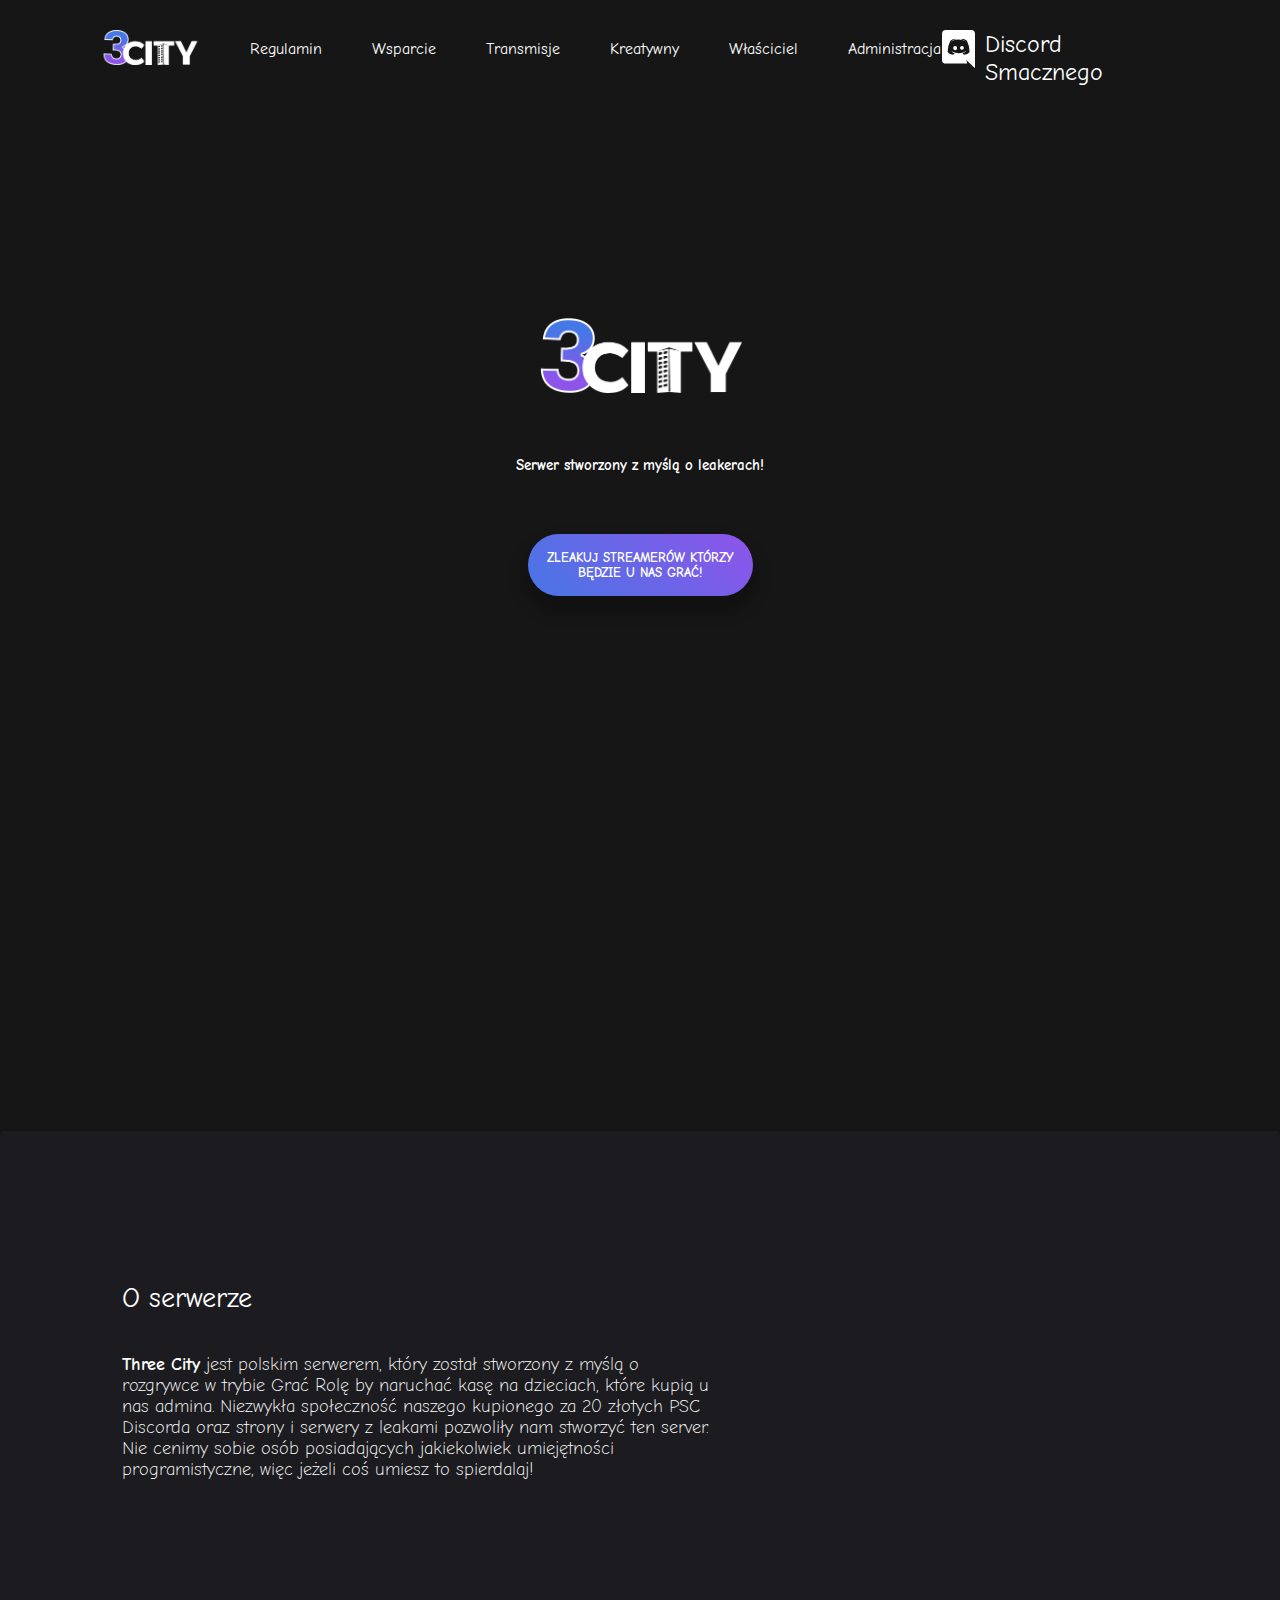
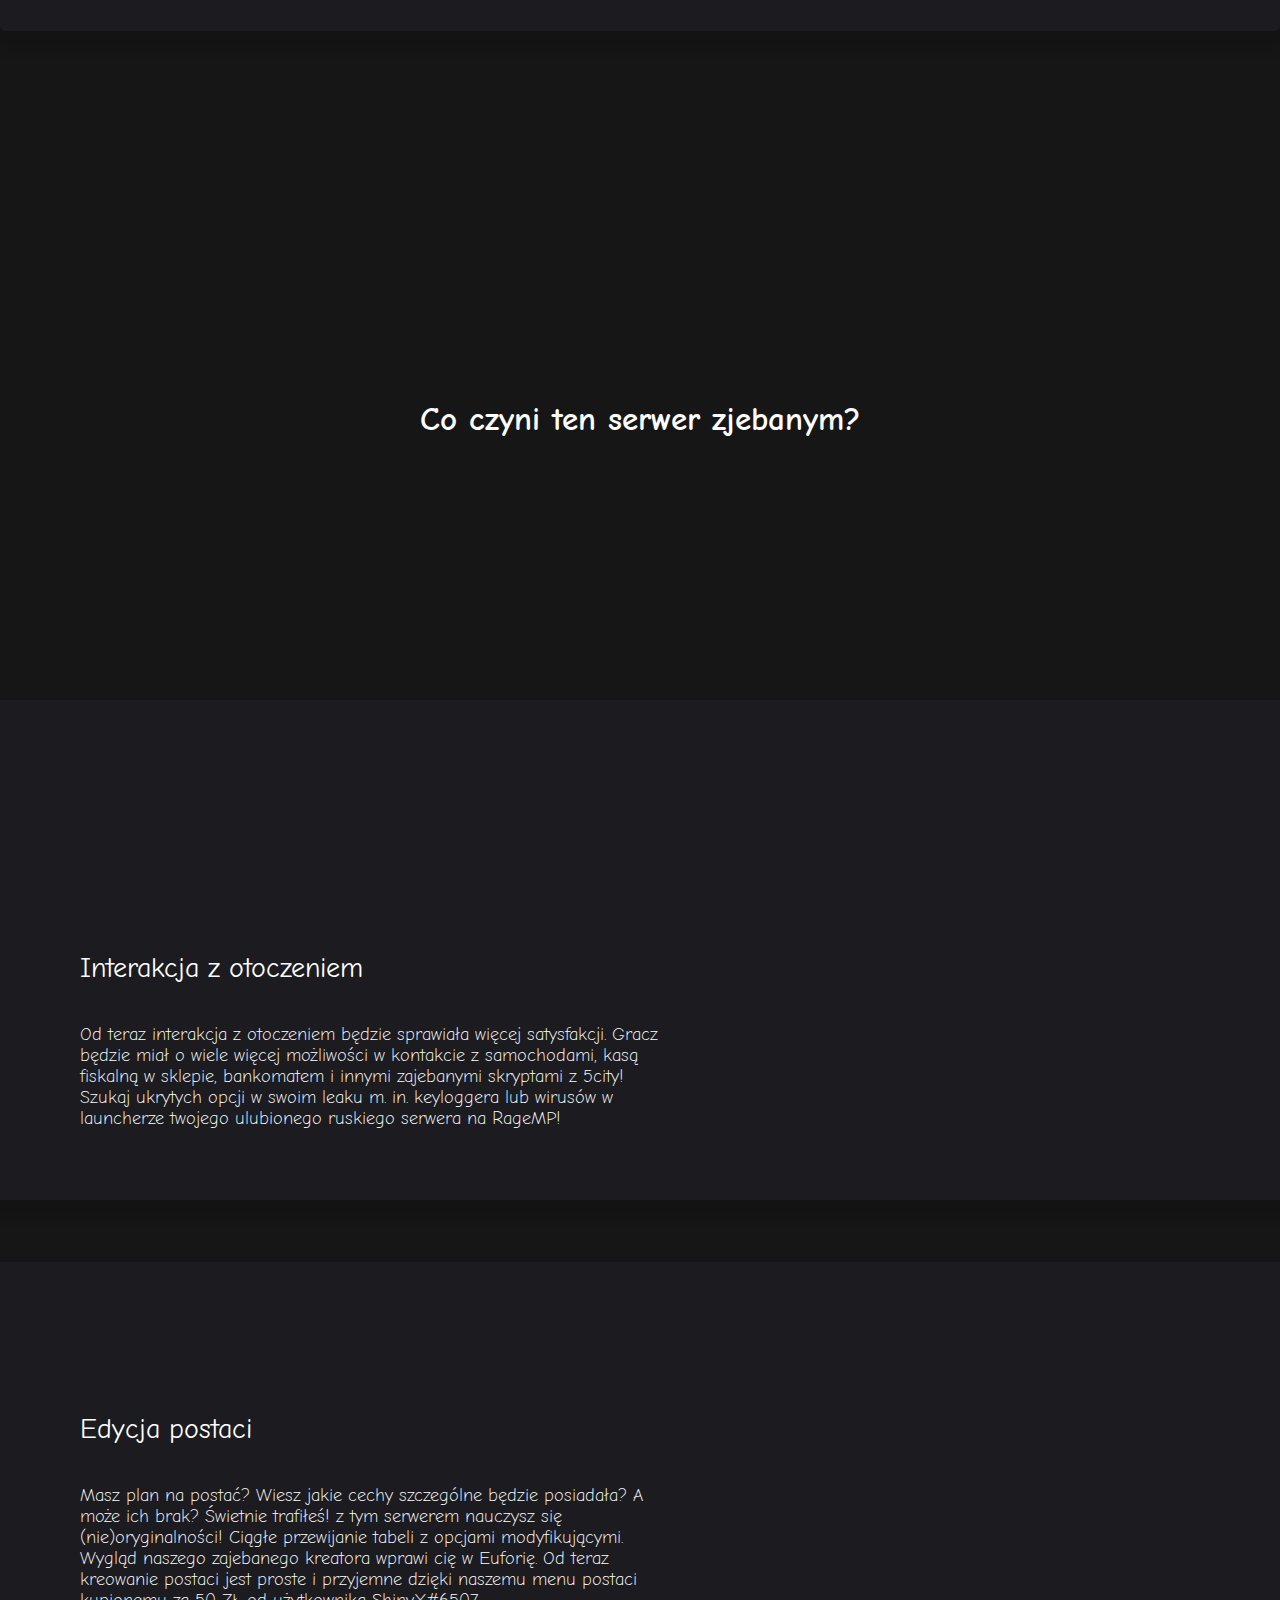
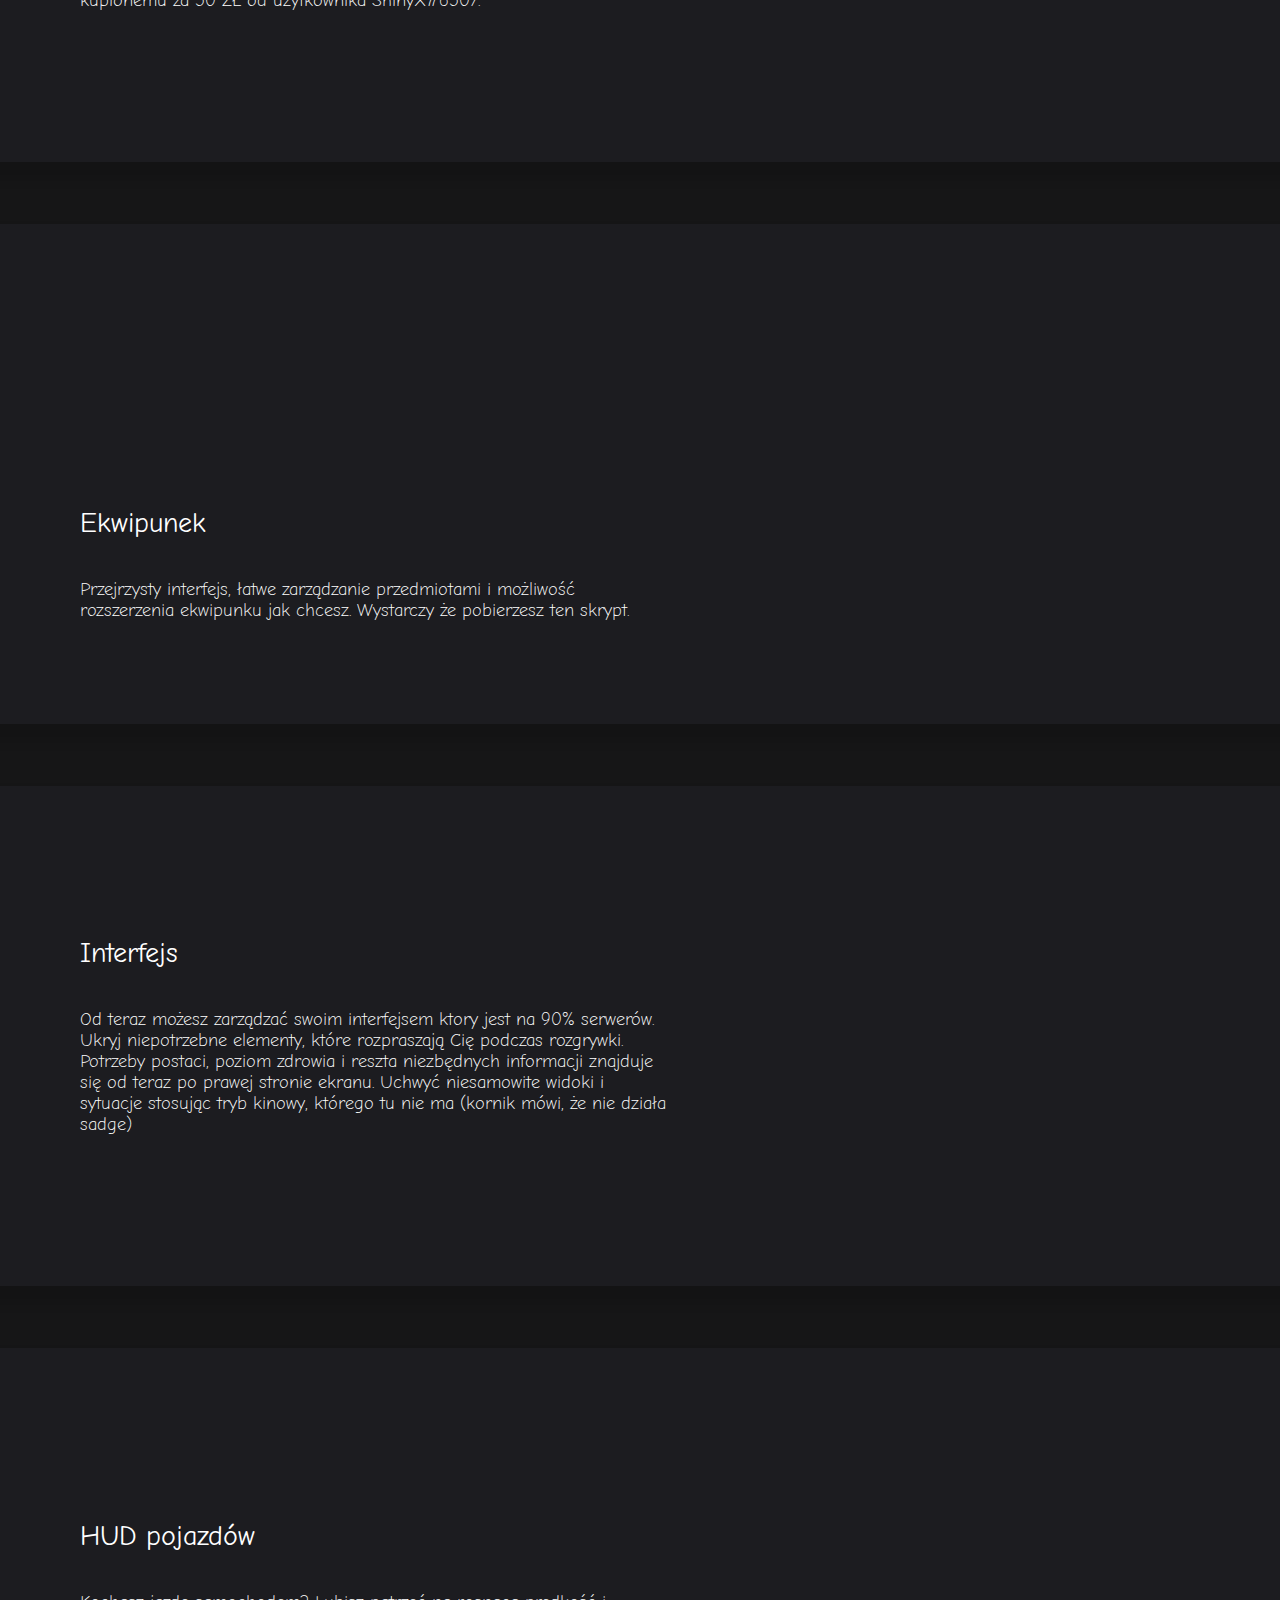
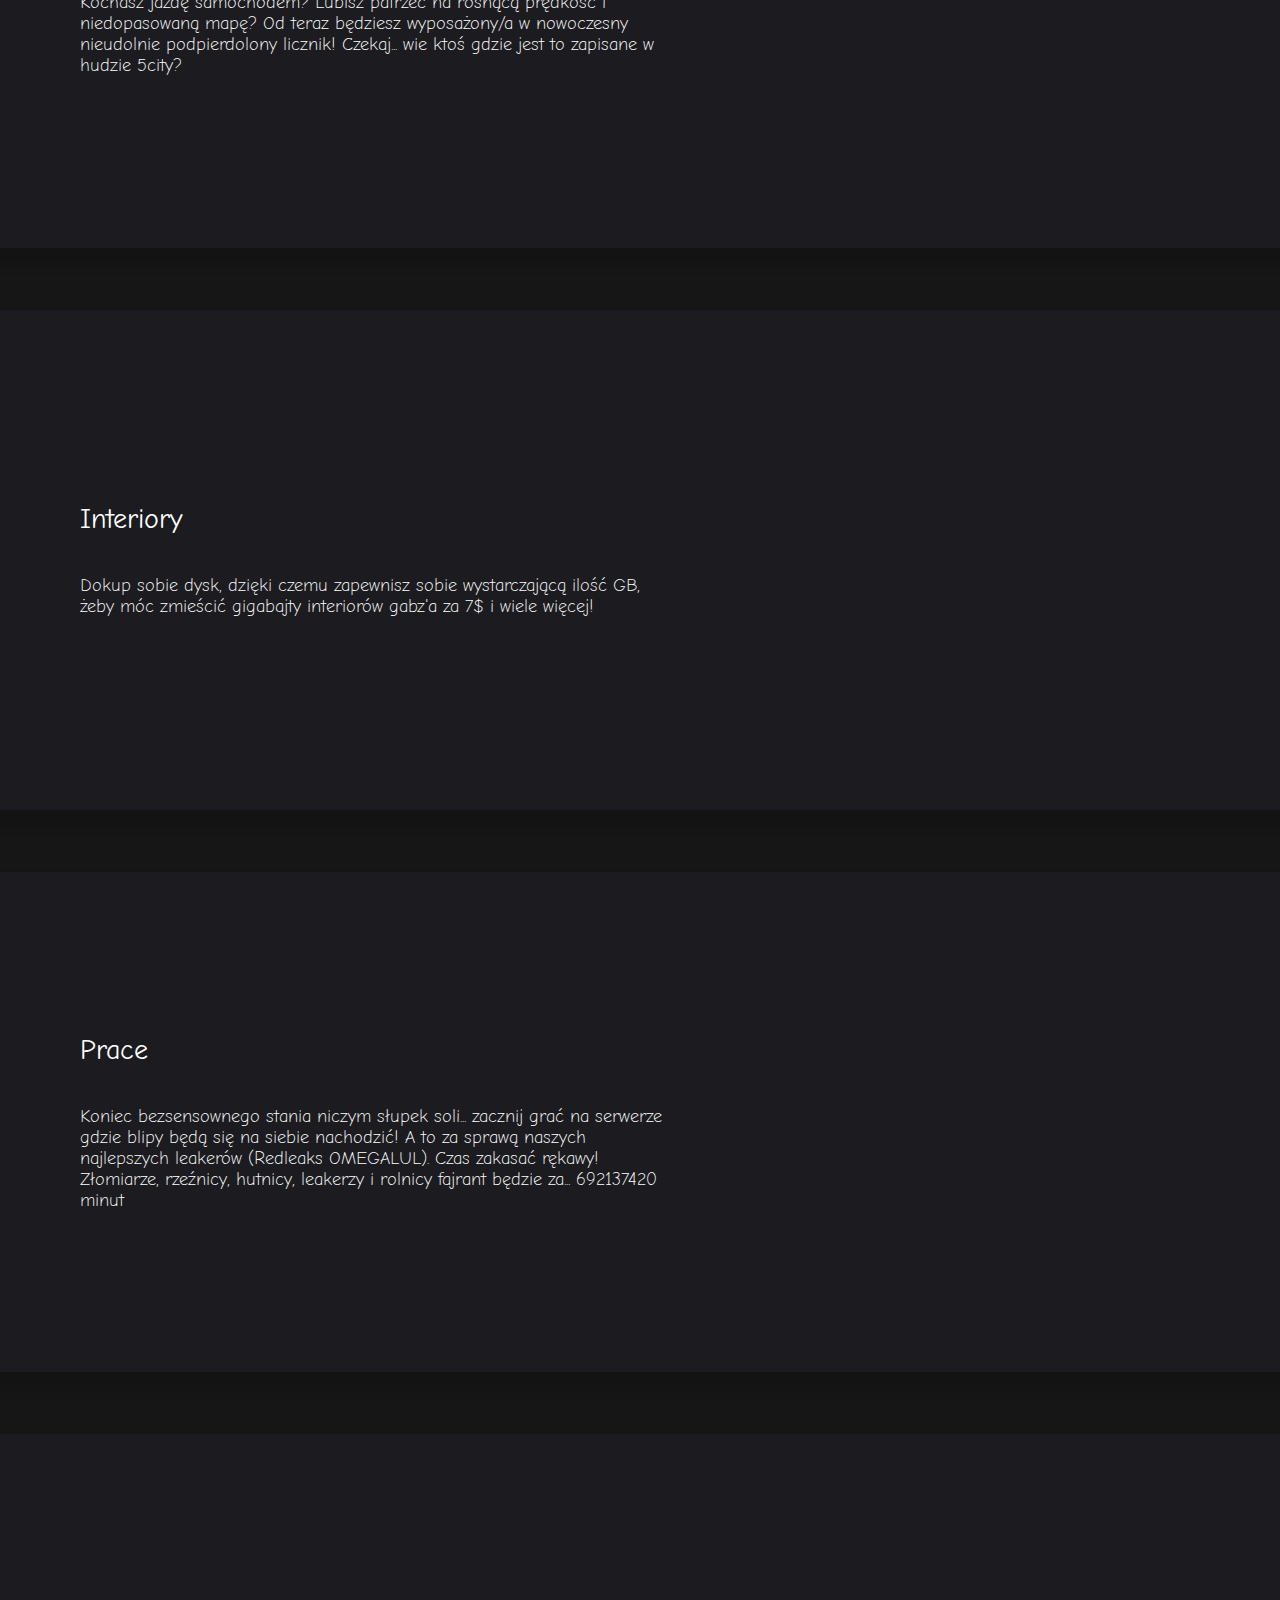
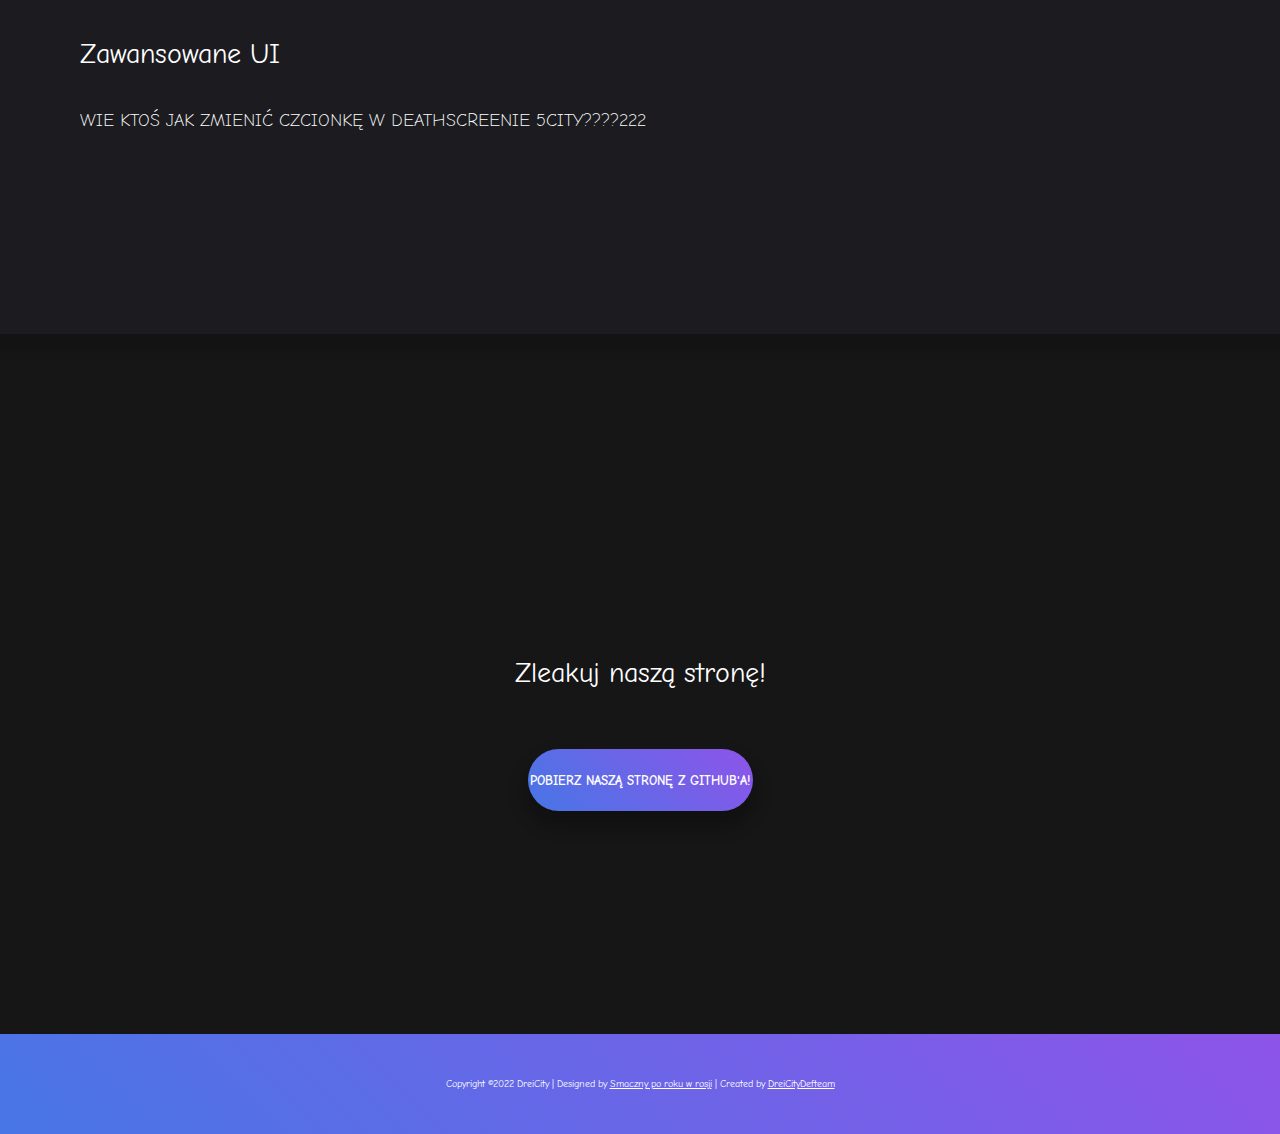
==== commit dccc3734: "Update index.html" ====
--- a/index.html
+++ b/index.html
@@ -69,14 +69,14 @@
   />
 
   <audio src="./5City_pliki/load.mp3"></audio>
-  
+
     <div class="preloader" style="display: none">
       <div class="sbl-circ"></div>
     </div>
     <main class="main" style="display: block">
       <header class="header" id="header">
         <nav class="navbar">
-          <a href="https://3cityroleplaj.github.io/3citystrona/" class="nav-logo"
+          <a href="index.html" class="nav-logo"
             ><svg
               xmlns="http://www.w3.org/2000/svg"
               xmlns:xlink="http://www.w3.org/1999/xlink"
@@ -111,10 +111,6 @@
                 >Wsparcie</a
               >
             </li>
-            <li class="nav-item">
-              <a href="https://github.com/Dziksonn/5city-wszystkie-skrypty/archive/refs/heads/main.zip" class="nav-link"
-                >Zleakuj paczkę 3city</a
-              >
             </li>
             <li class="nav-item">
               <a href="Transmisje.html" class="nav-link"
@@ -122,13 +118,18 @@
               >
             </li>
             <li class="nav-item">
-              <a href="https://www.youtube.com/watch?v=dQw4w9WgXcQ&feature=youtu.be" class="nav-link"
-                >Kup admina</a
-              >
-            </li>
-            <li class="nav-item">
-              <a href="https://www.twitch.tv/smaczny" class="nav-link"
-                >Patron medialny</a
+              <a href="https://cdn.discordapp.com/attachments/1046222401865789523/1046903622493024377/image.png" class="nav-link"
+                >Kreatywny</a
+              >
+            </li>
+            <li class="nav-item">
+              <a href="https://www.twitch.tv/ewroon" class="nav-link"
+                >Właściciel</a
+              >
+            </li>
+            <li class="nav-item">
+              <a href="https://cdn.discordapp.com/attachments/1046222401865789523/1046902472670728303/image.png" class="nav-link"
+                >Administracja</a
               >
             </li>
           </ul>
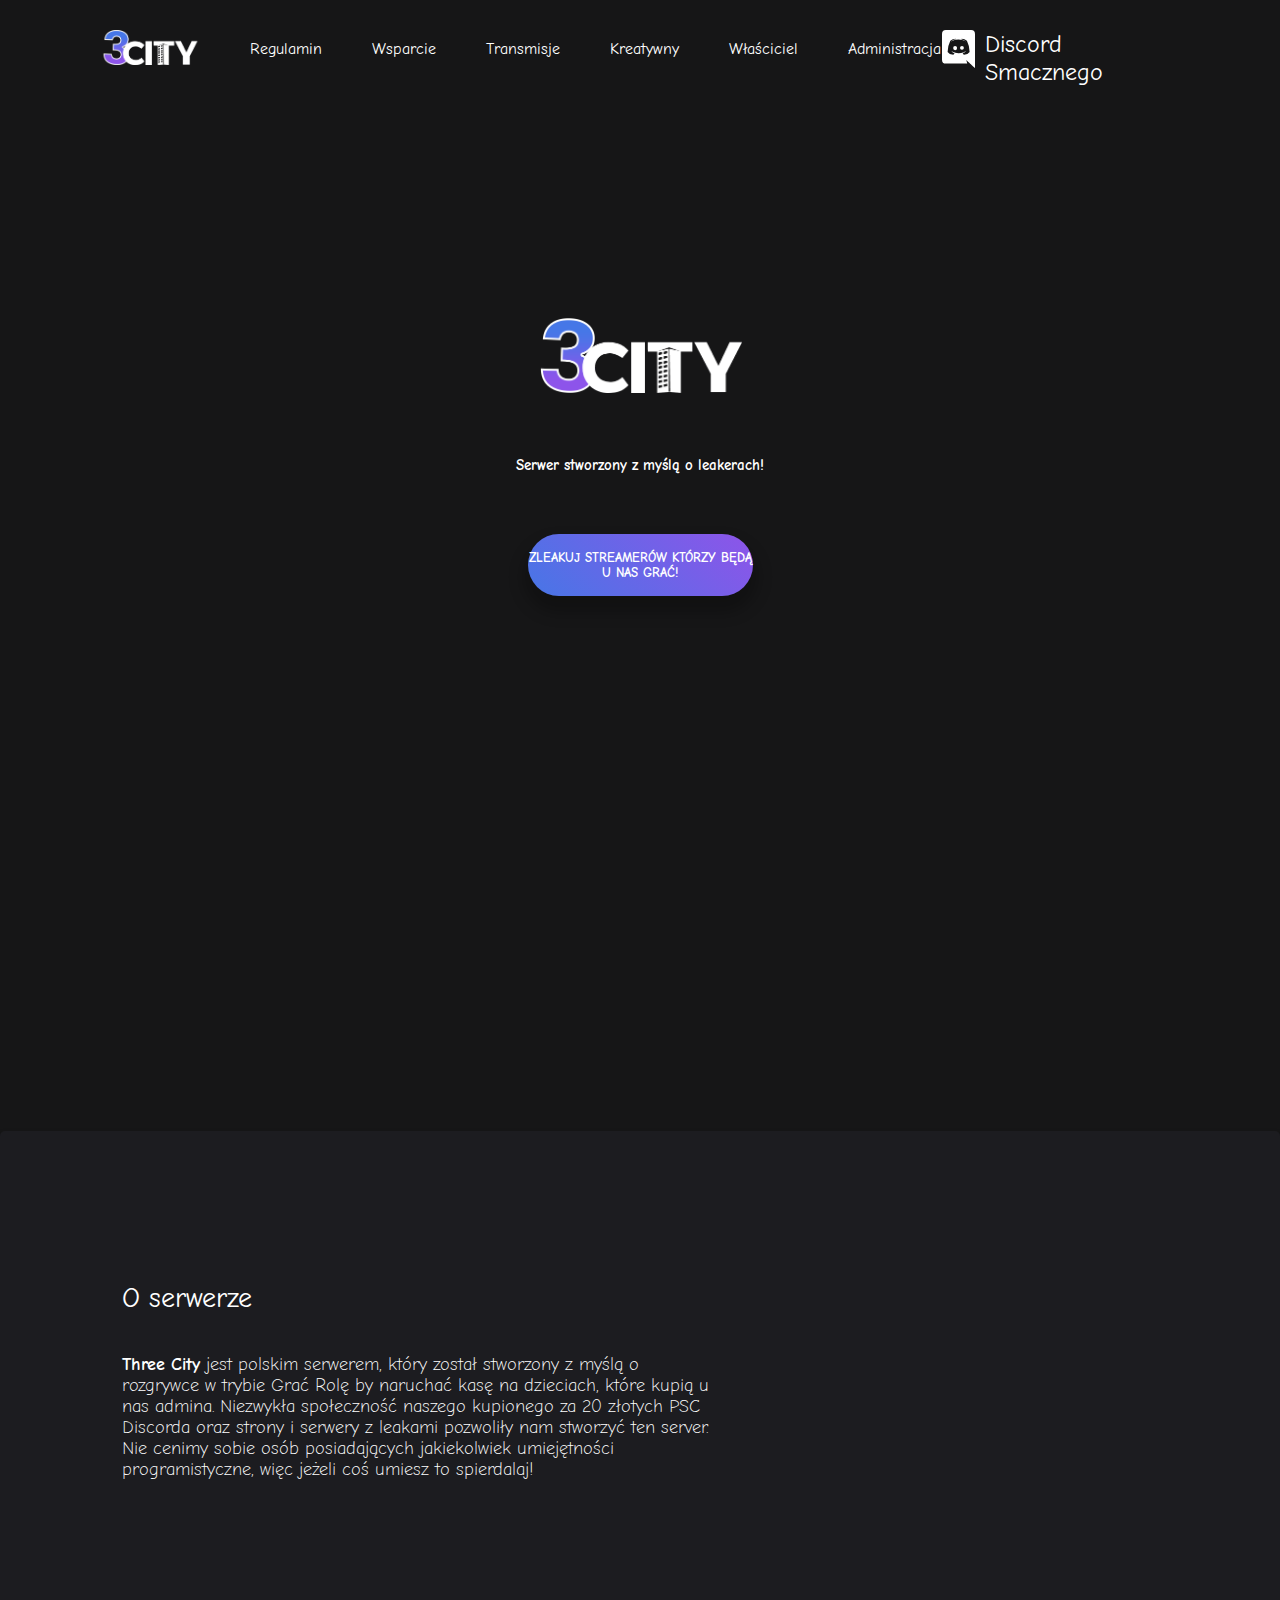
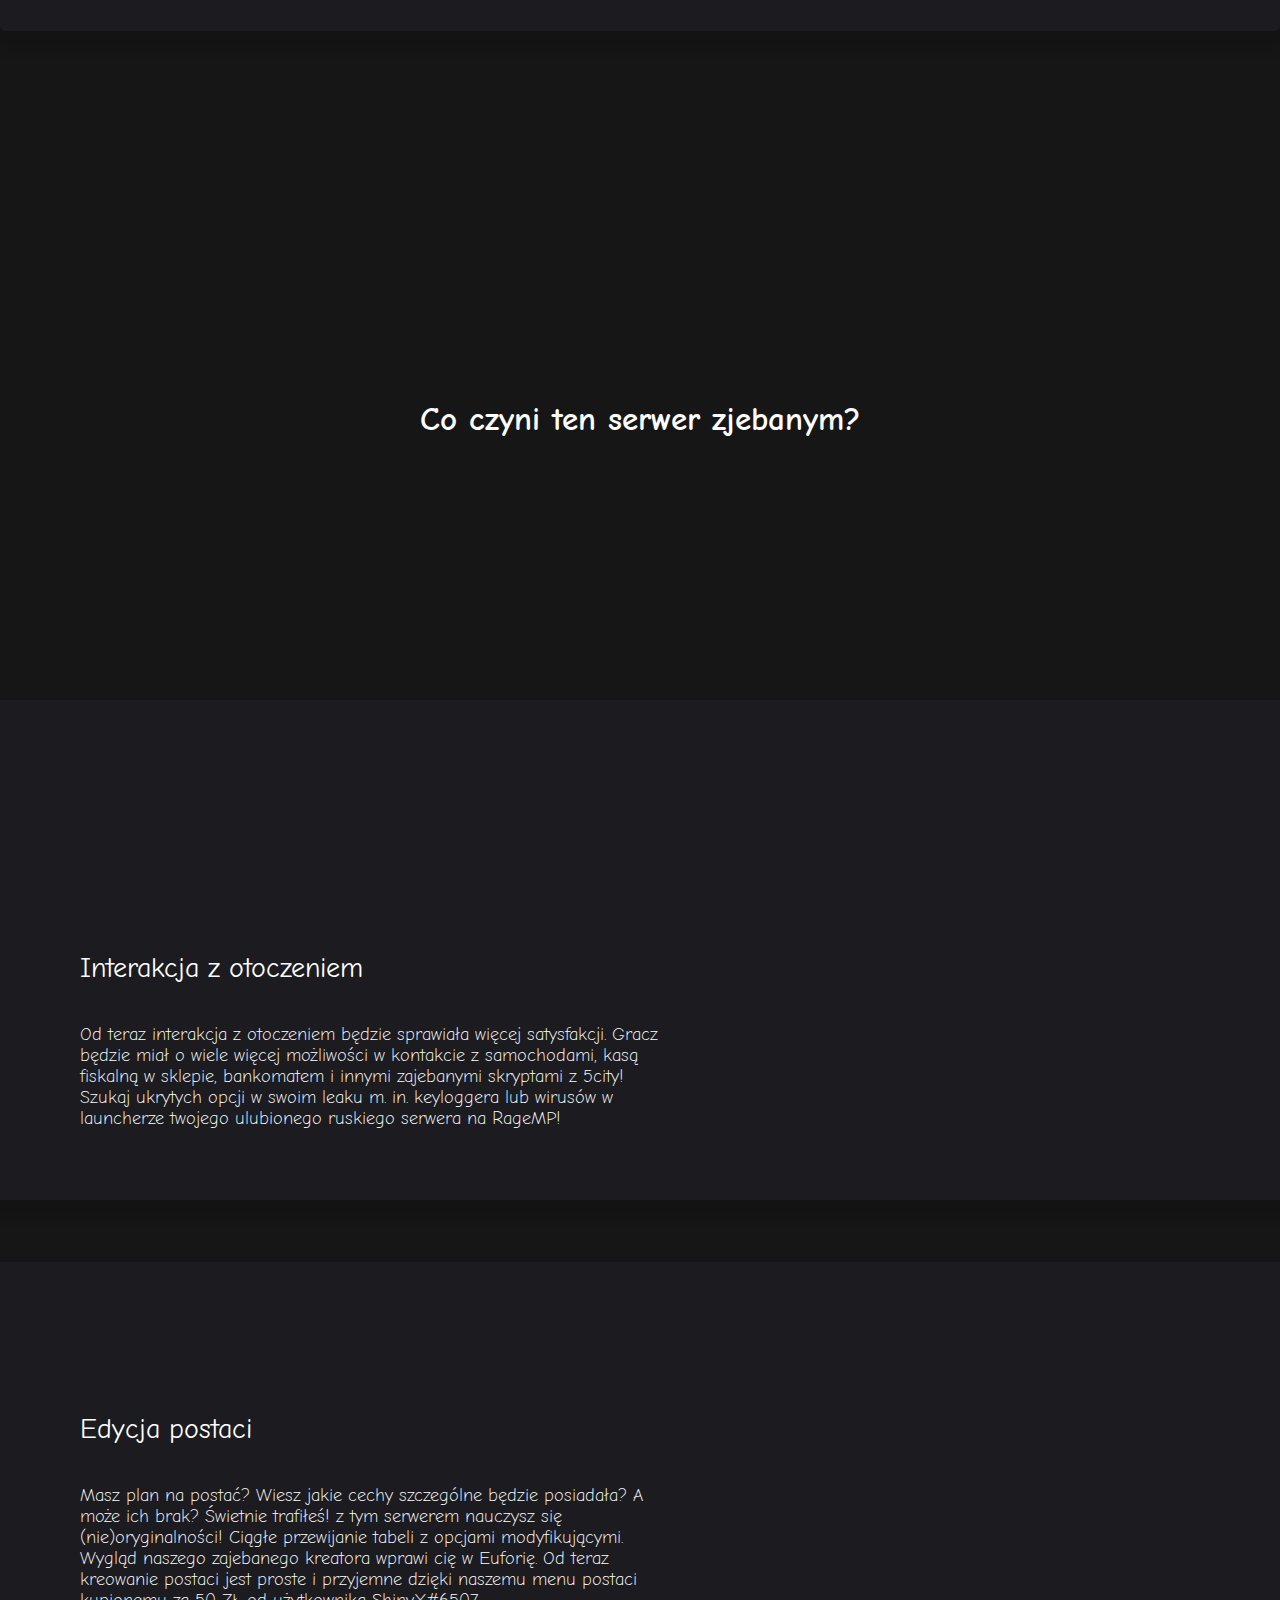
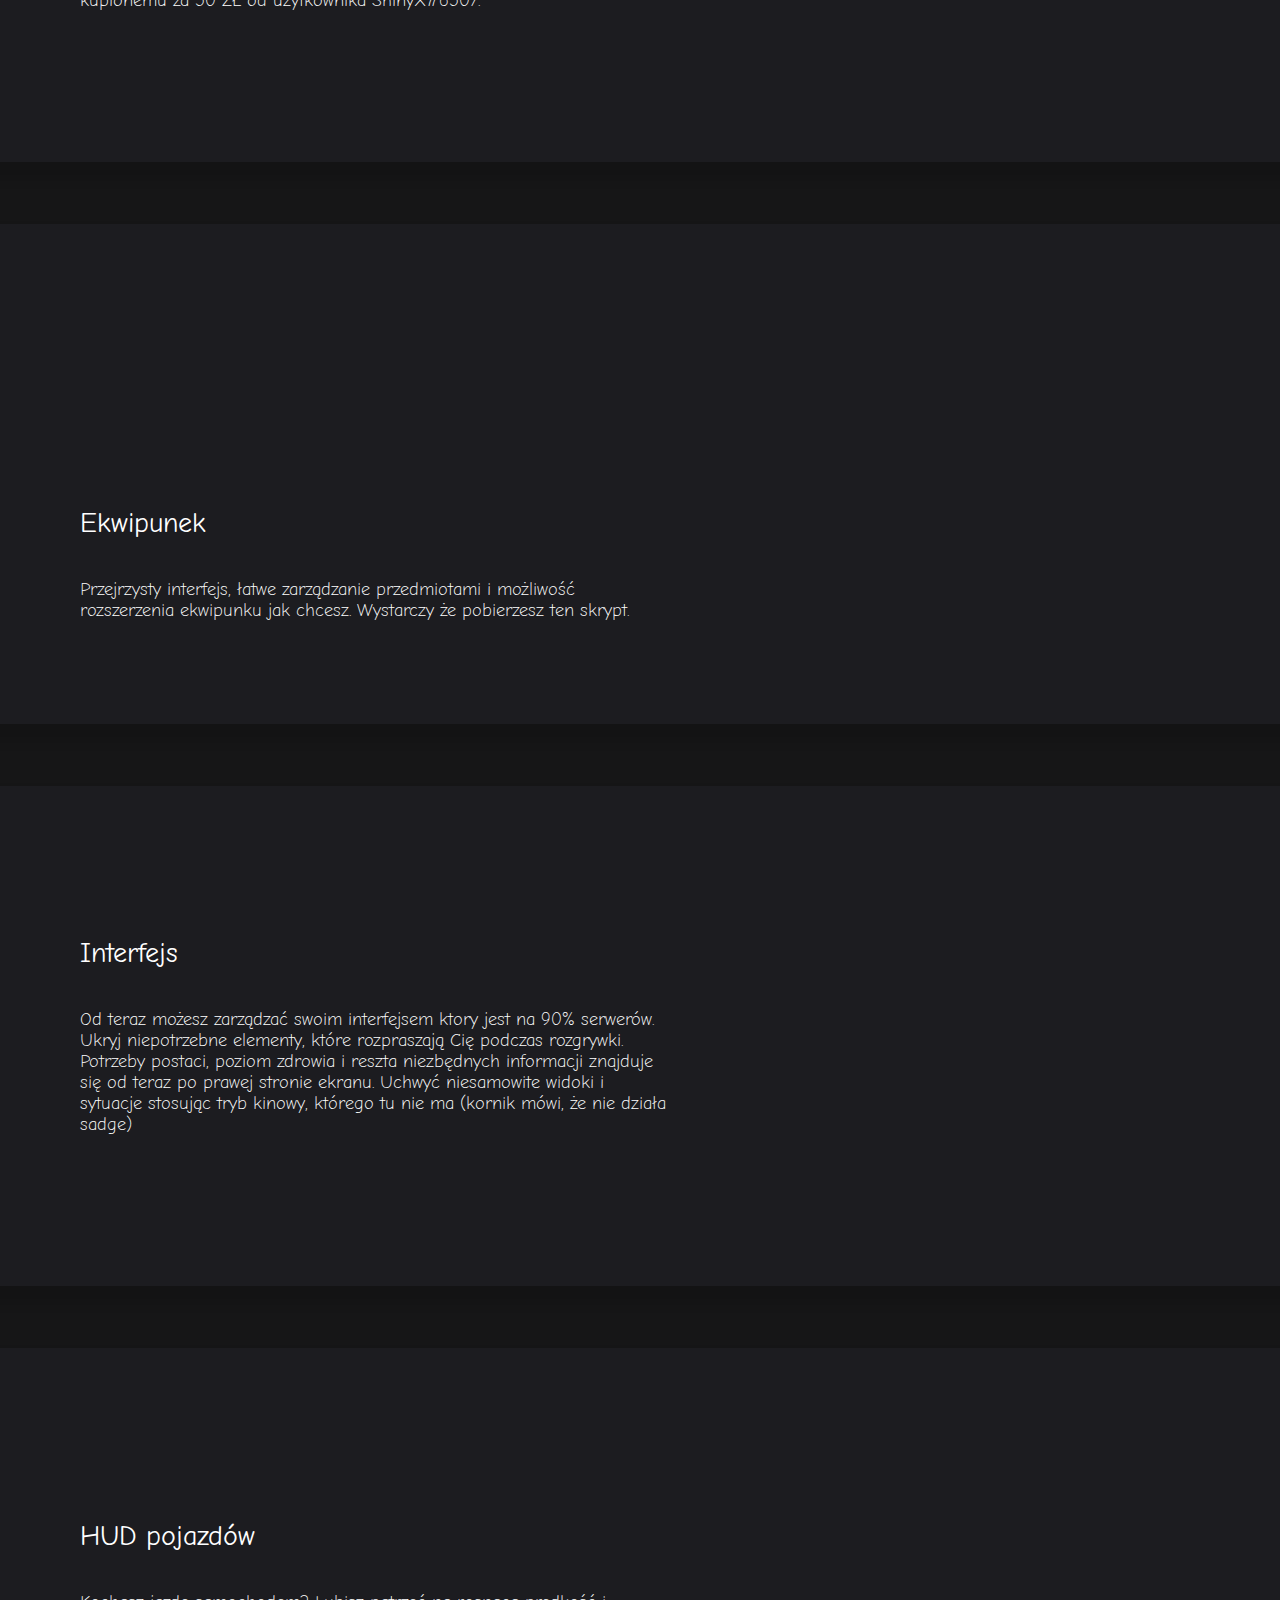
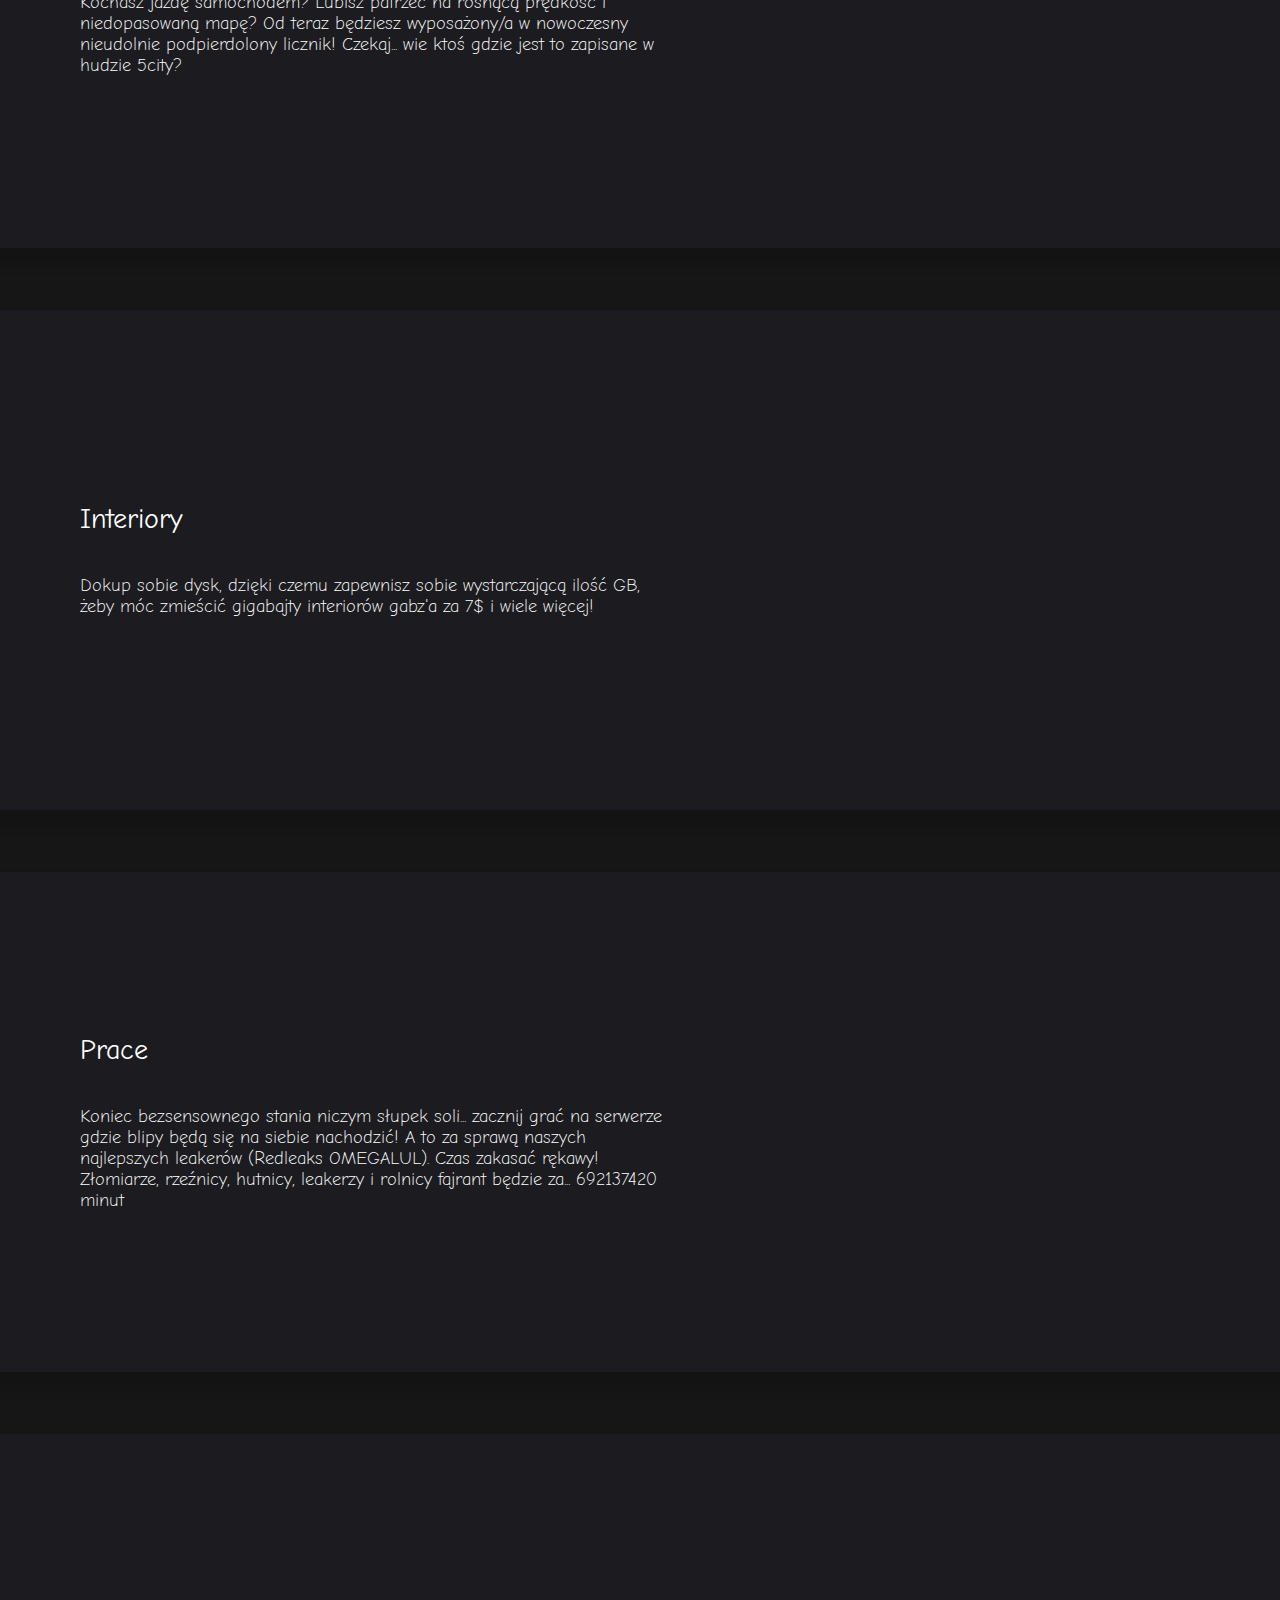
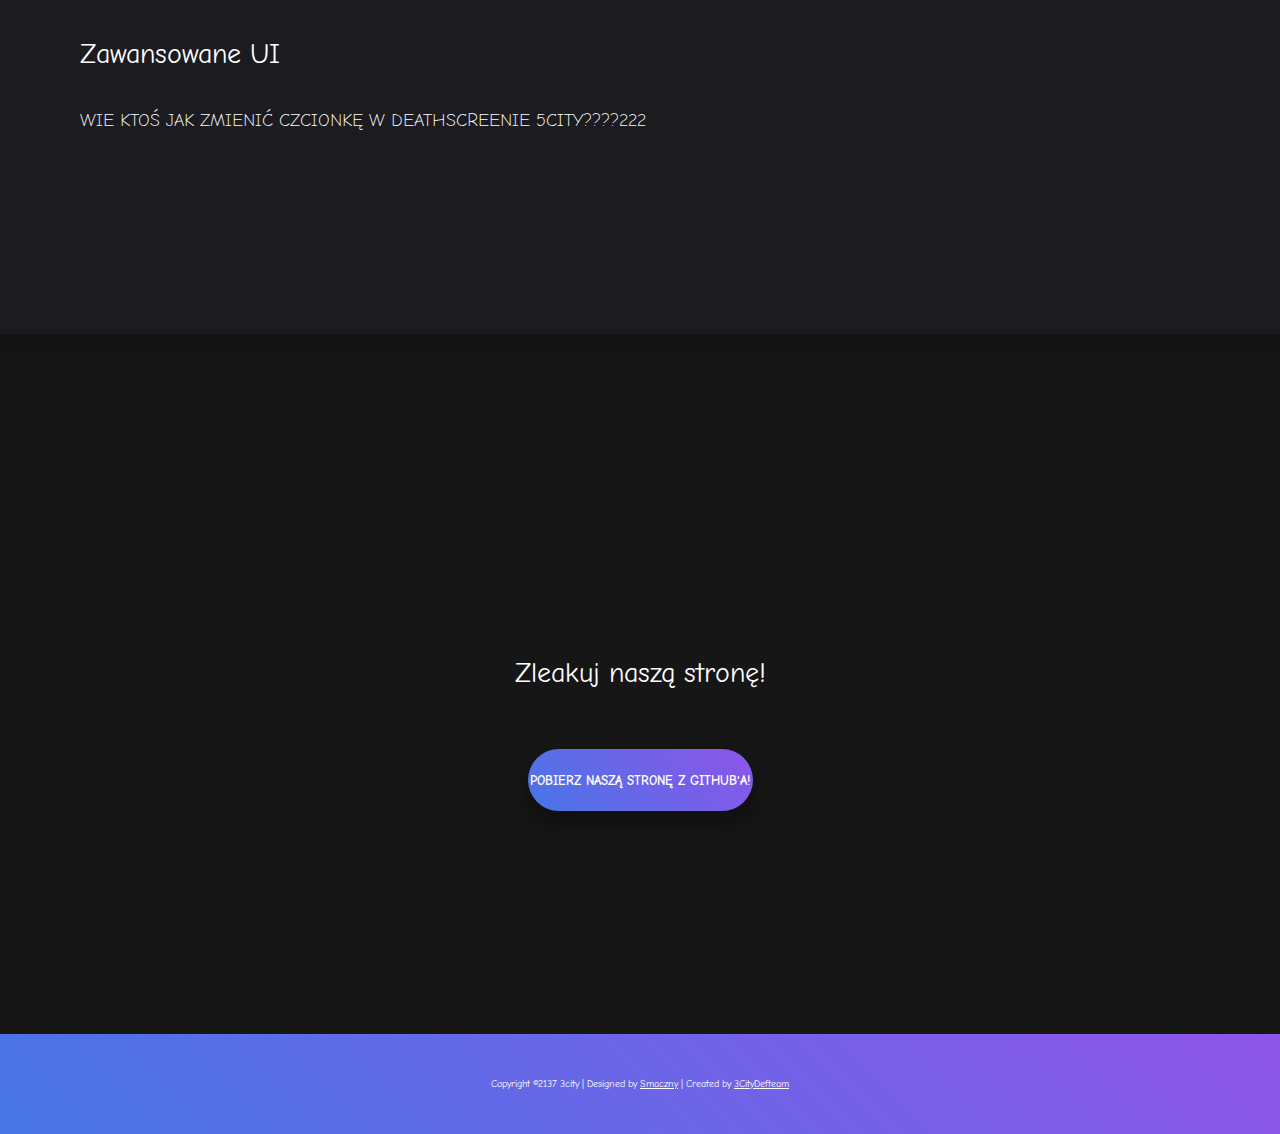
==== commit b5126a4a: "8" ====
--- a/index.html
+++ b/index.html
@@ -173,7 +173,7 @@
               Serwer stworzony z myślą o leakerach!
             </h2>
             <a href="https://cdn.discordapp.com/attachments/1046222401865789523/1046893923668340826/image.png">
-              <button class="btn">Zleakuj streamerów którzy będzie u nas grać!</button></a
+              <button class="btn">Zleakuj streamerów którzy będą u nas grać!</button></a
             >
           </div>
         </div>
@@ -293,9 +293,9 @@
 
       <footer class="footer">
         <p>
-          Copyright ©2022 DreiCity | Designed by
-          <a href="https://twitch.tv/smaczny">Smaczny po roku w rosji</a> | Created by
-          <a href="">DreiCityDefteam</a>
+          Copyright ©2137 3city | Designed by
+          <a href="https://twitch.tv/smaczny">Smaczny</a> | Created by
+          <a href="">3CityDefteam</a>
         </p>
       </footer>
     </main>
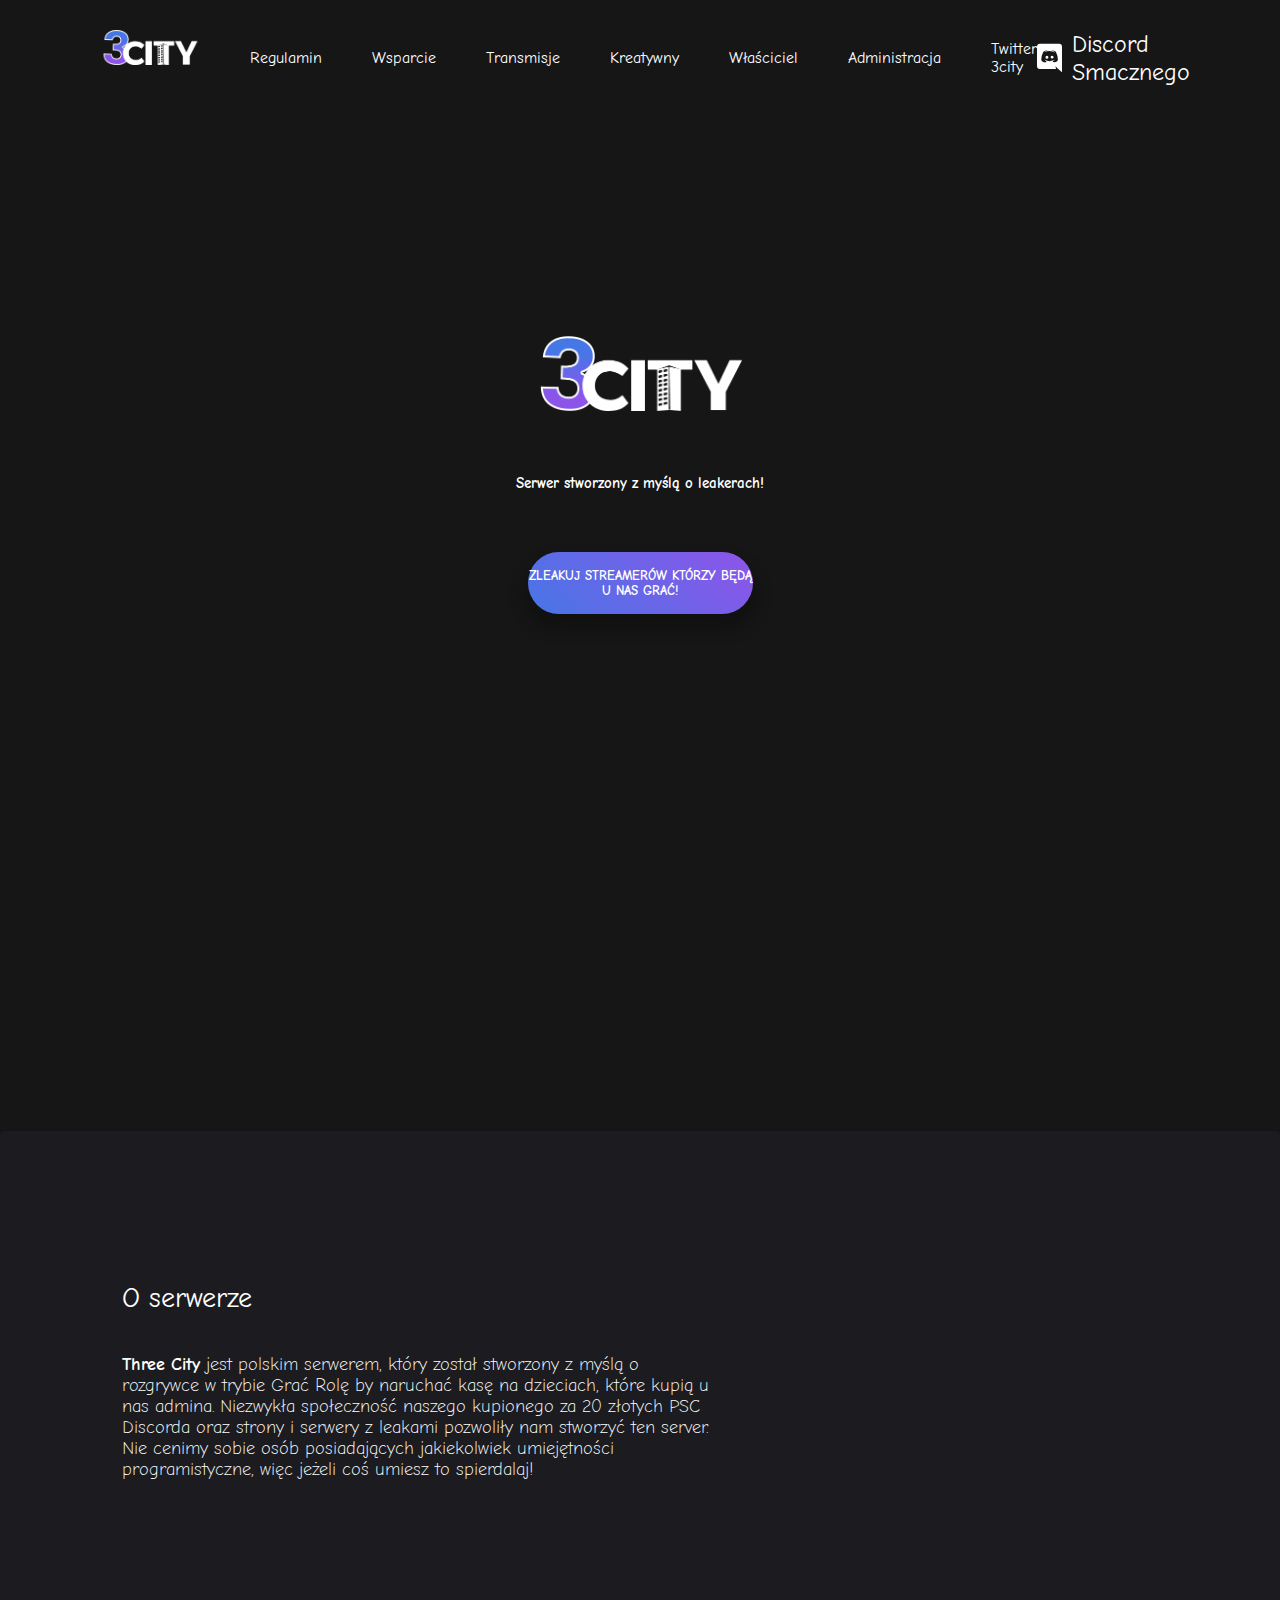
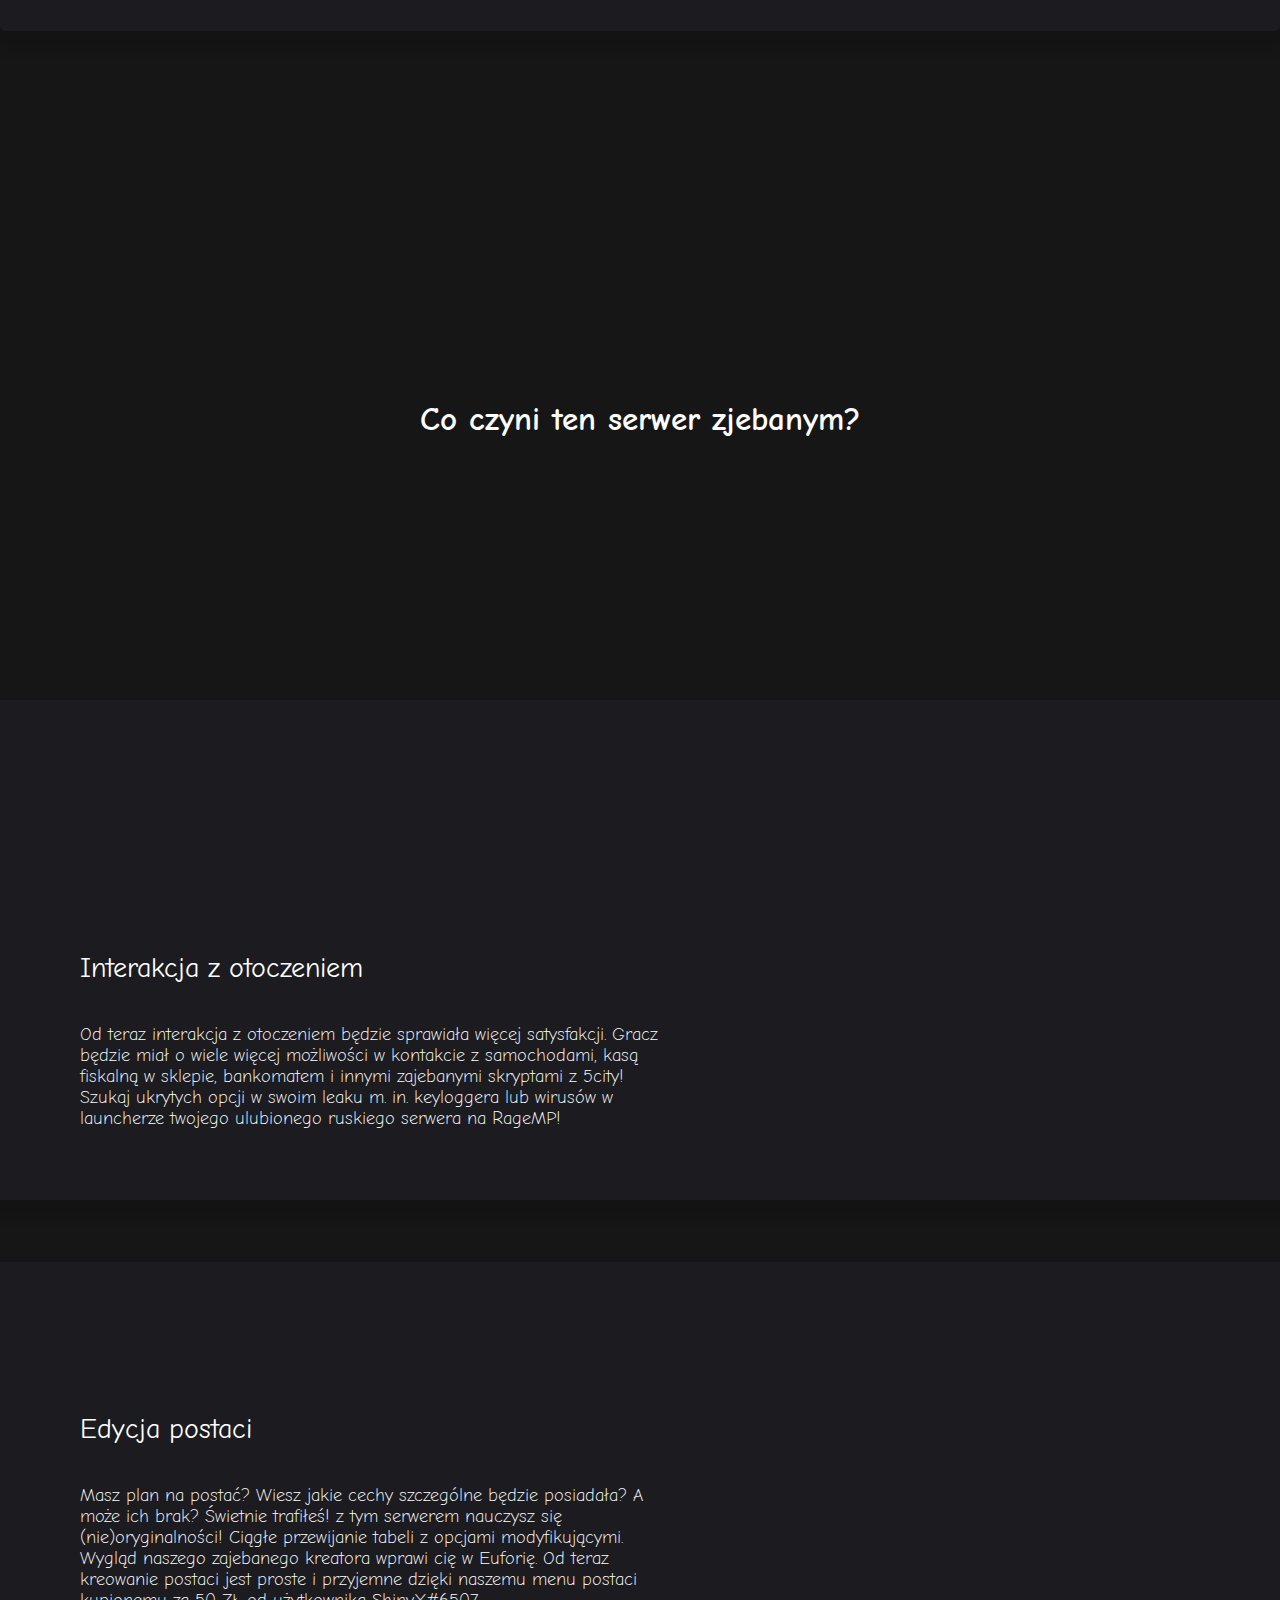
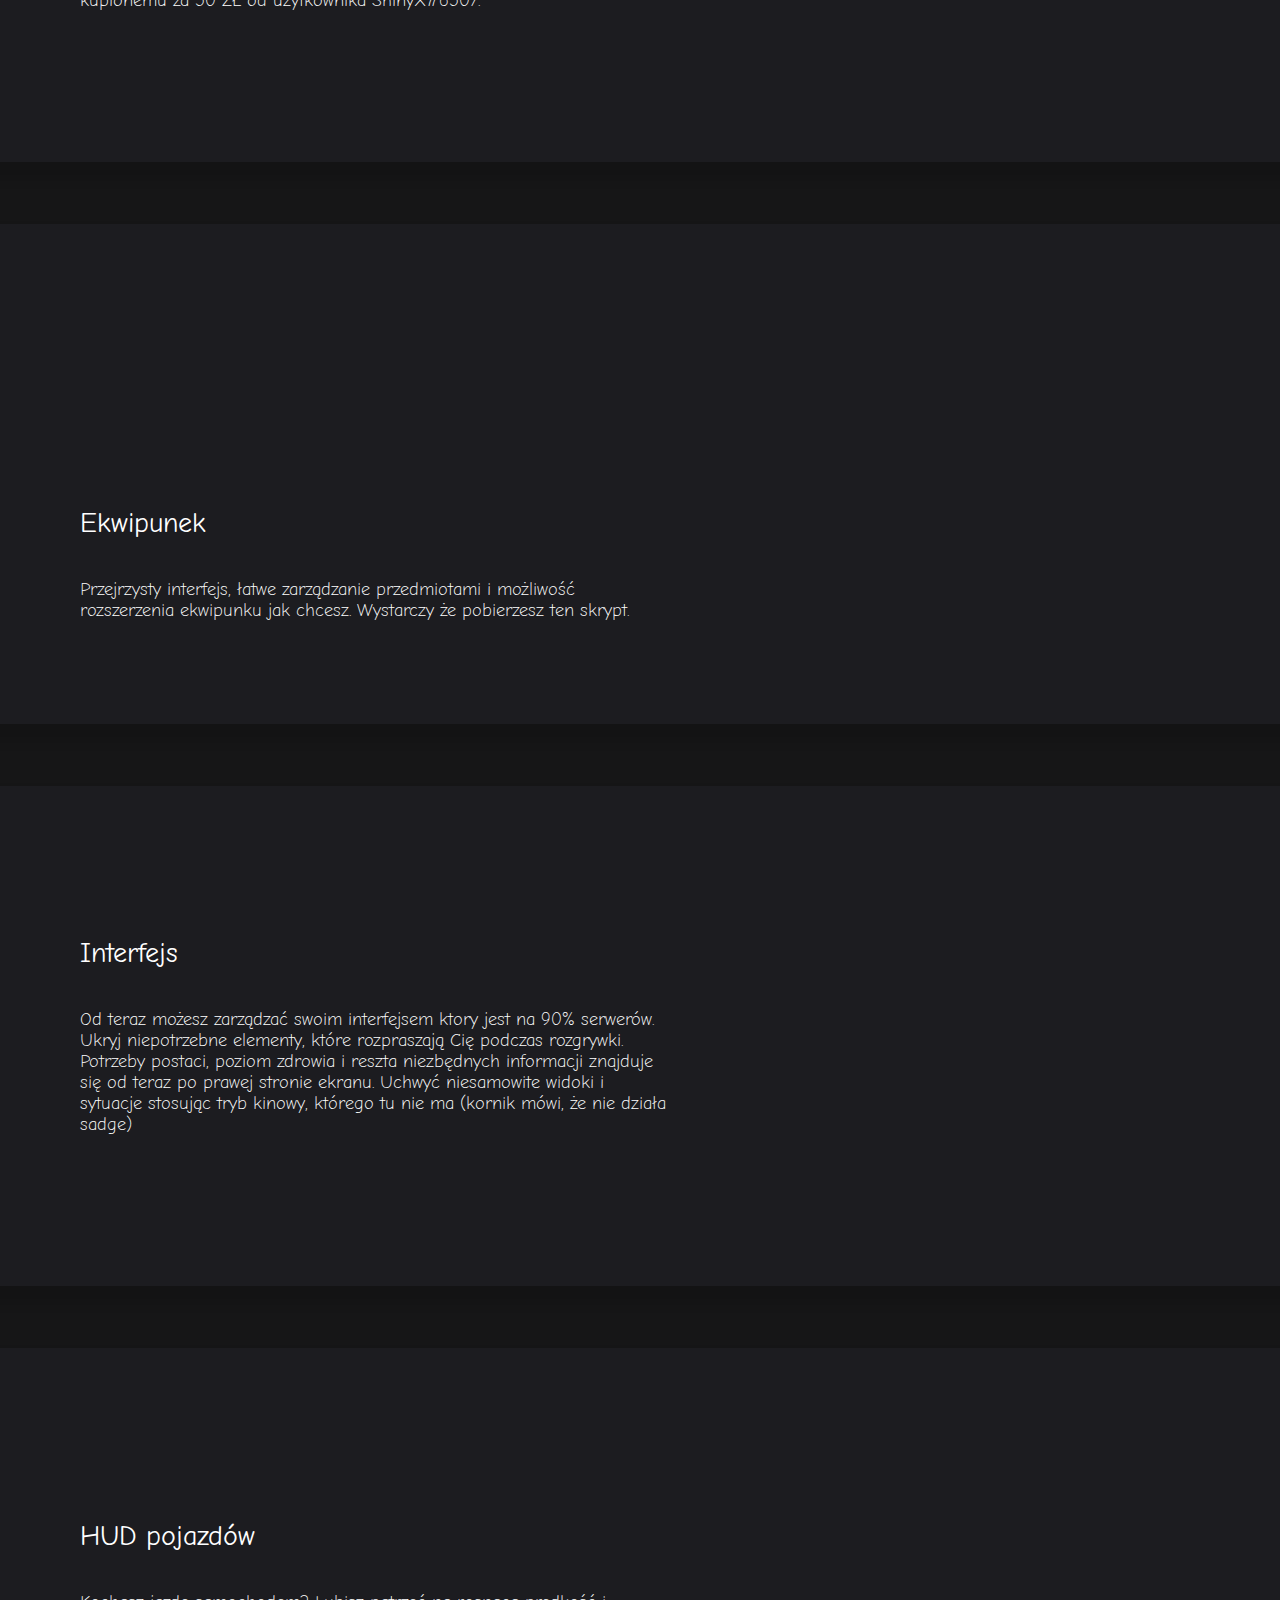
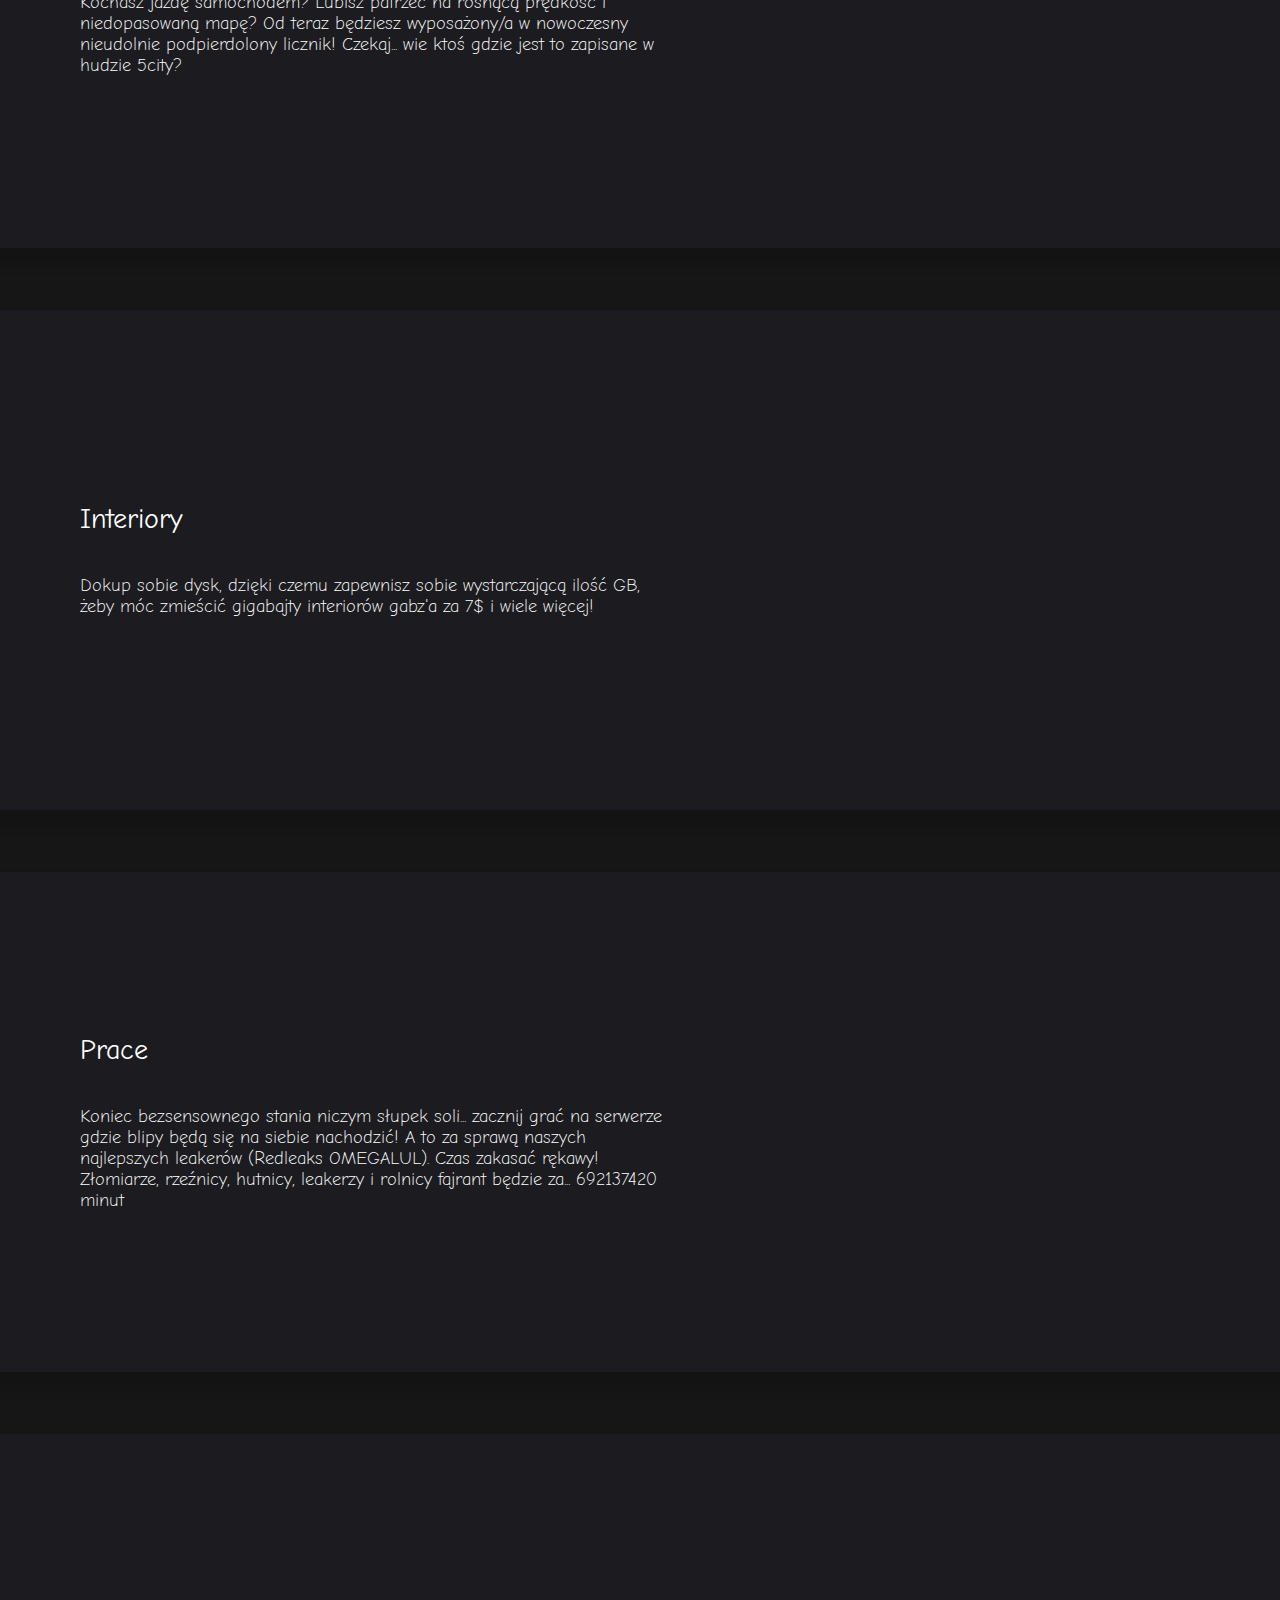
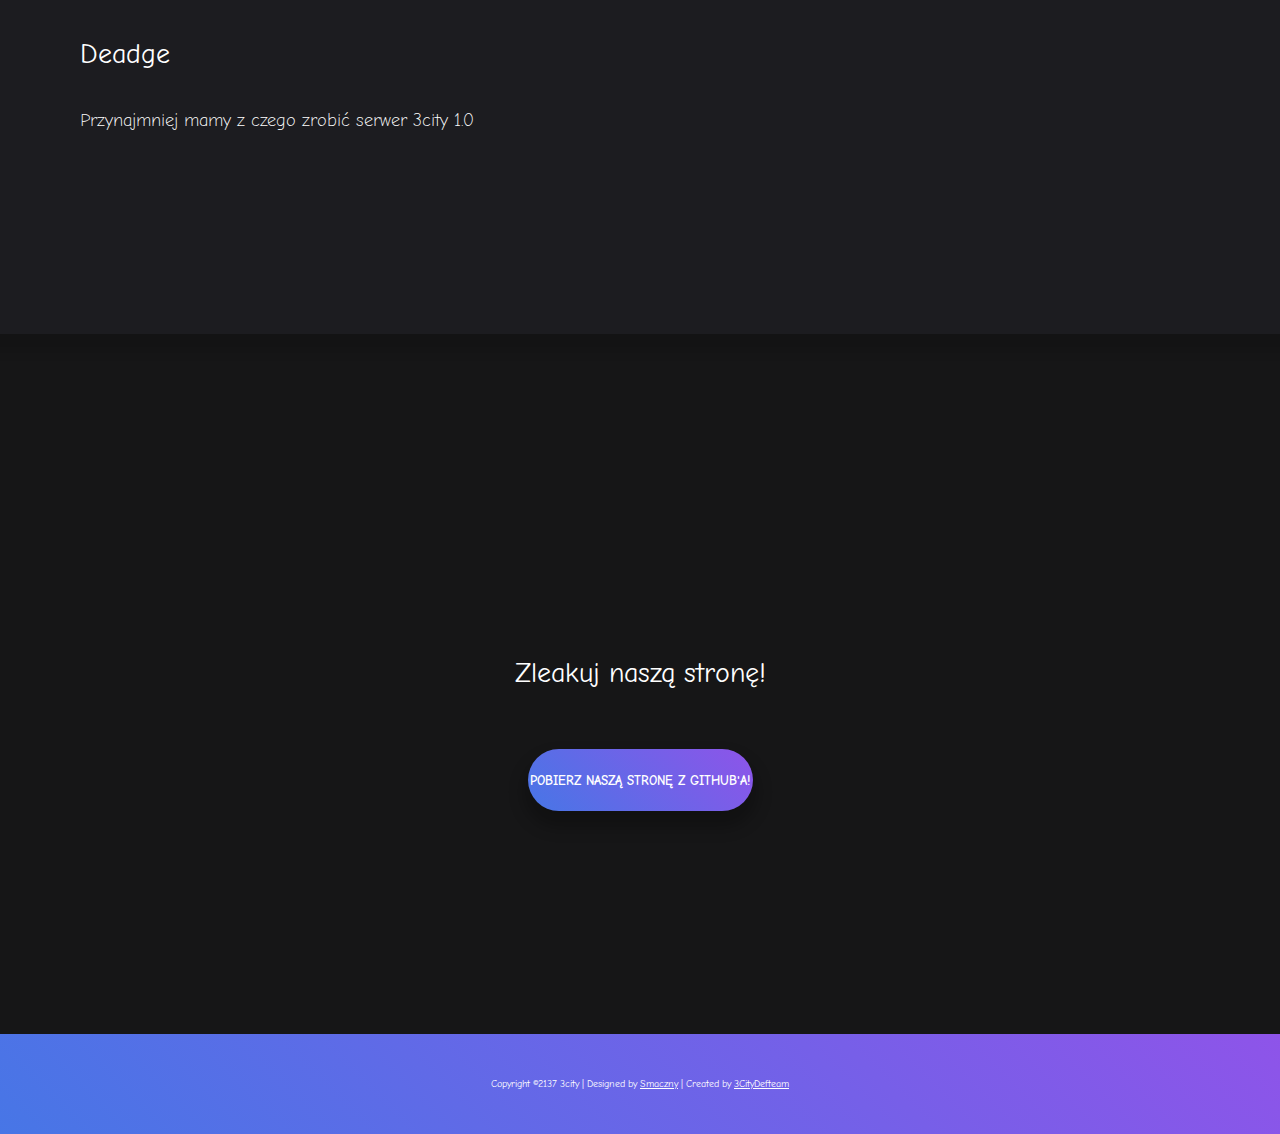
==== commit b7a3462c: "111" ====
--- a/index.html
+++ b/index.html
@@ -41,25 +41,39 @@
   </head>
   <body>
     <script>
-      var vol = 0.01;
-
-      document.querySelector('body').onclick = function () {
-          abc();
-      };
-
-      function abc() {
-          const audio = document.querySelector('audio');
-          audio.volume = vol;
-          audio.play();
-      }
-
-      window.onscroll = function () {
-          var distanceScrolled = document.documentElement.scrollTop;
-          if (distanceScrolled > 200 && distanceScrolled < 700) {
-              abc();
-              document.getElementById('wide').style.display = '';
-          } else document.getElementById('wide').style.display = 'none';
-      };
+    var vol = 1.0;
+
+document.querySelector('body').onclick = function () {
+    abc();
+};
+
+function abc() {
+    const audio = document.querySelector('audio');
+    audio.volume = vol;
+    audio.play();
+}
+
+let a = 0;
+let b = 0;
+
+window.onscroll = function () {
+    var distanceScrolled = document.documentElement.scrollTop;
+
+    if (distanceScrolled > 500) {
+        a += 50;
+        document.getElementById('wide2').style.left = a + 'px';
+        document.getElementById('wide2').style.display = '';
+    }
+    if (distanceScrolled > 1000) {
+        b += 50;
+        document.getElementById('wide3').style.bottom = b + 'px';
+        document.getElementById('wide3').style.display = '';
+    }
+    if (distanceScrolled > 200 && distanceScrolled < 700) {
+        abc();
+        document.getElementById('wide').style.display = '';
+    } else document.getElementById('wide').style.display = 'none';
+};
   </script>
 
   <img
@@ -69,6 +83,18 @@
   />
 
   <audio src="./5City_pliki/load.mp3"></audio>
+  <img
+            id="wide2"
+            src="https://preview.redd.it/ab9lb2mj1t991.jpg?width=640&crop=smart&auto=webp&s=bd421175e698eee0074442ceecce037397b4d03d"
+            style="position: fixed; display: none; left: 0px; top: 10px"
+        />
+
+        <img
+            id="wide3"
+            src="https://media.istockphoto.com/id/177228186/pl/zdj%C4%99cie/m%C5%82ody-kapibara.jpg?s=612x612&w=0&k=20&c=X3ZBCPBJ0dfy82kd1e1oxDBue20HmDpAuzDWHNSQn1A=
+            "
+            style="position: fixed; display: none; left: 0px; bottom: 10px"
+        />
 
     <div class="preloader" style="display: none">
       <div class="sbl-circ"></div>
@@ -132,6 +158,11 @@
                 >Administracja</a
               >
             </li>
+            <li class="nav-item">
+              <a href="https://twitter.com/3cityRolePlay" class="nav-link"
+                >Twitter 3city</a
+              >
+            </li>
           </ul>
           <a href="http://discord.gg/smaczny" class="nav-discord"
             ><img src="5City_pliki/discord.svg" alt="" />
@@ -172,7 +203,7 @@
             <h2 class="container__header-text">
               Serwer stworzony z myślą o leakerach!
             </h2>
-            <a href="https://cdn.discordapp.com/attachments/1046222401865789523/1046893923668340826/image.png">
+            <a href="https://twitter.com/3cityRolePlay/status/1597329720953442306?s=20&t=ZfPG8wXueiZ6RmI-yUOYLA">
               <button class="btn">Zleakuj streamerów którzy będą u nas grać!</button></a
             >
           </div>
@@ -190,7 +221,7 @@
             </p>
           </div>
           <img
-            src="https://cdn.discordapp.com/attachments/1046222401865789523/1046457504151912538/image.png"
+            src="https://i.ytimg.com/vi/wwEBYXj4Cbk/maxresdefault.jpg"
             alt=""
             class="card-container-image"
           />
@@ -230,7 +261,7 @@
               Przejrzysty interfejs, łatwe zarządzanie przedmiotami i możliwość rozszerzenia ekwipunku jak chcesz. Wystarczy że pobierzesz ten skrypt.
             </p>
           </div>
-          <img src="https://cdn.discordapp.com/attachments/1046222401865789523/1046439600790446111/asdasdsadd.png" alt="" class="card-container-image" />
+          <img src="https://cdn.discordapp.com/attachments/850468602984398888/992357829136629810/1.PNG" alt="" class="card-container-image" />
         </div>
         <div class="card-container">
           <div class="card-container-content">
@@ -241,7 +272,7 @@
               Uchwyć niesamowite widoki i sytuacje stosując tryb kinowy, którego tu nie ma (kornik mówi, że nie działa sadge)
             </p>
           </div>
-          <img src="https://cdn.discordapp.com/attachments/1046222401865789523/1046438027871924254/asdadssasada.png" alt="" class="card-container-image" />
+          <img src="https://cdn.discordapp.com/attachments/1046222401865789523/1046909974581887057/image.png" alt="" class="card-container-image" />
         </div>
         <div class="card-container">
           <div class="card-container-content">
@@ -273,12 +304,12 @@
         </div>
         <div class="card-container">
           <div class="card-container-content">
-            <h2 class="card-container-content-about">Zawansowane UI</h2>
-            <p class="card-container-content-text-about">
-              WIE KTOŚ JAK ZMIENIĆ CZCIONKĘ W DEATHSCREENIE 5CITY????222
-            </p>
-          </div>
-          <img src="https://cdn.discordapp.com/attachments/1046222401865789523/1046435803531853844/1.png" alt="" class="card-container-image" />
+            <h2 class="card-container-content-about">Deadge</h2>
+            <p class="card-container-content-text-about">
+              Przynajmniej mamy z czego zrobić serwer 3city 1.0
+            </p>
+          </div>
+          <img src="https://cdn.discordapp.com/attachments/1046222401865789523/1046909684474466304/image.png" alt="" class="card-container-image" />
         </div>
       </section>      
       <section class="last-section">
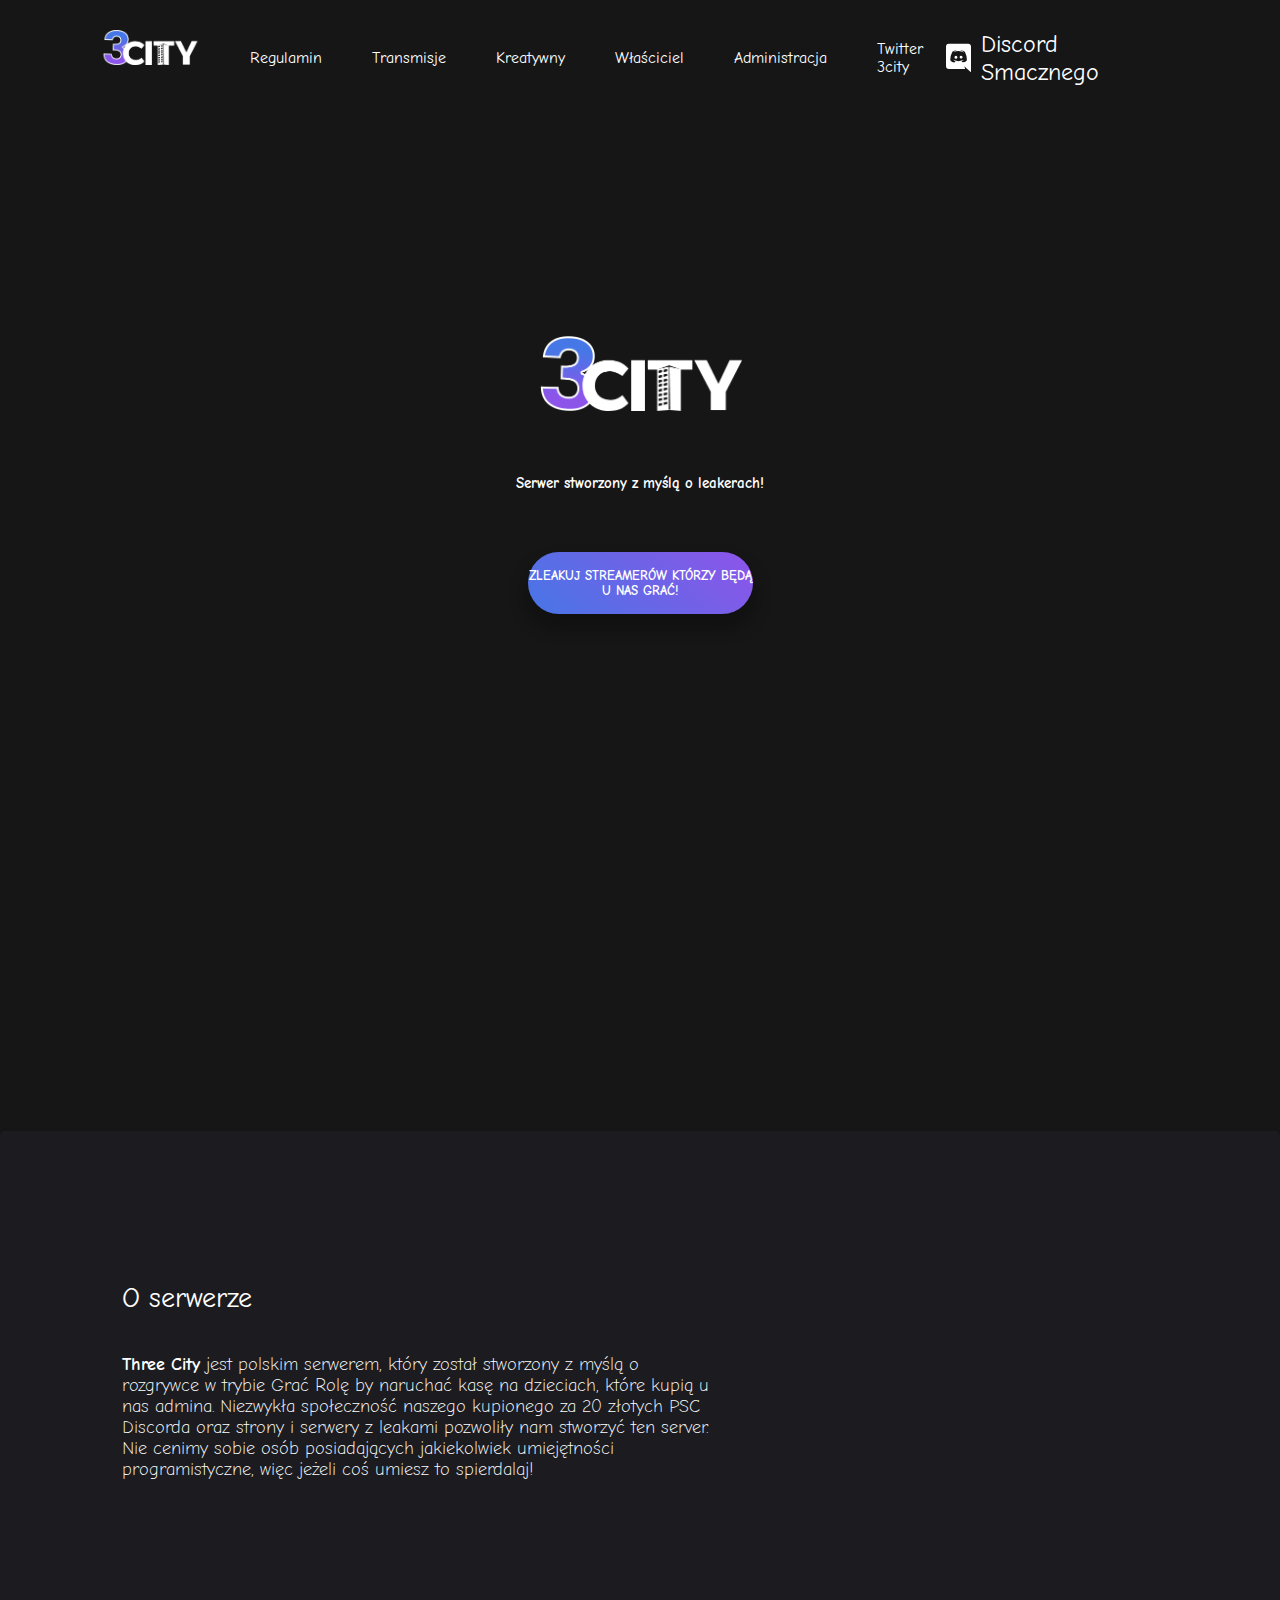
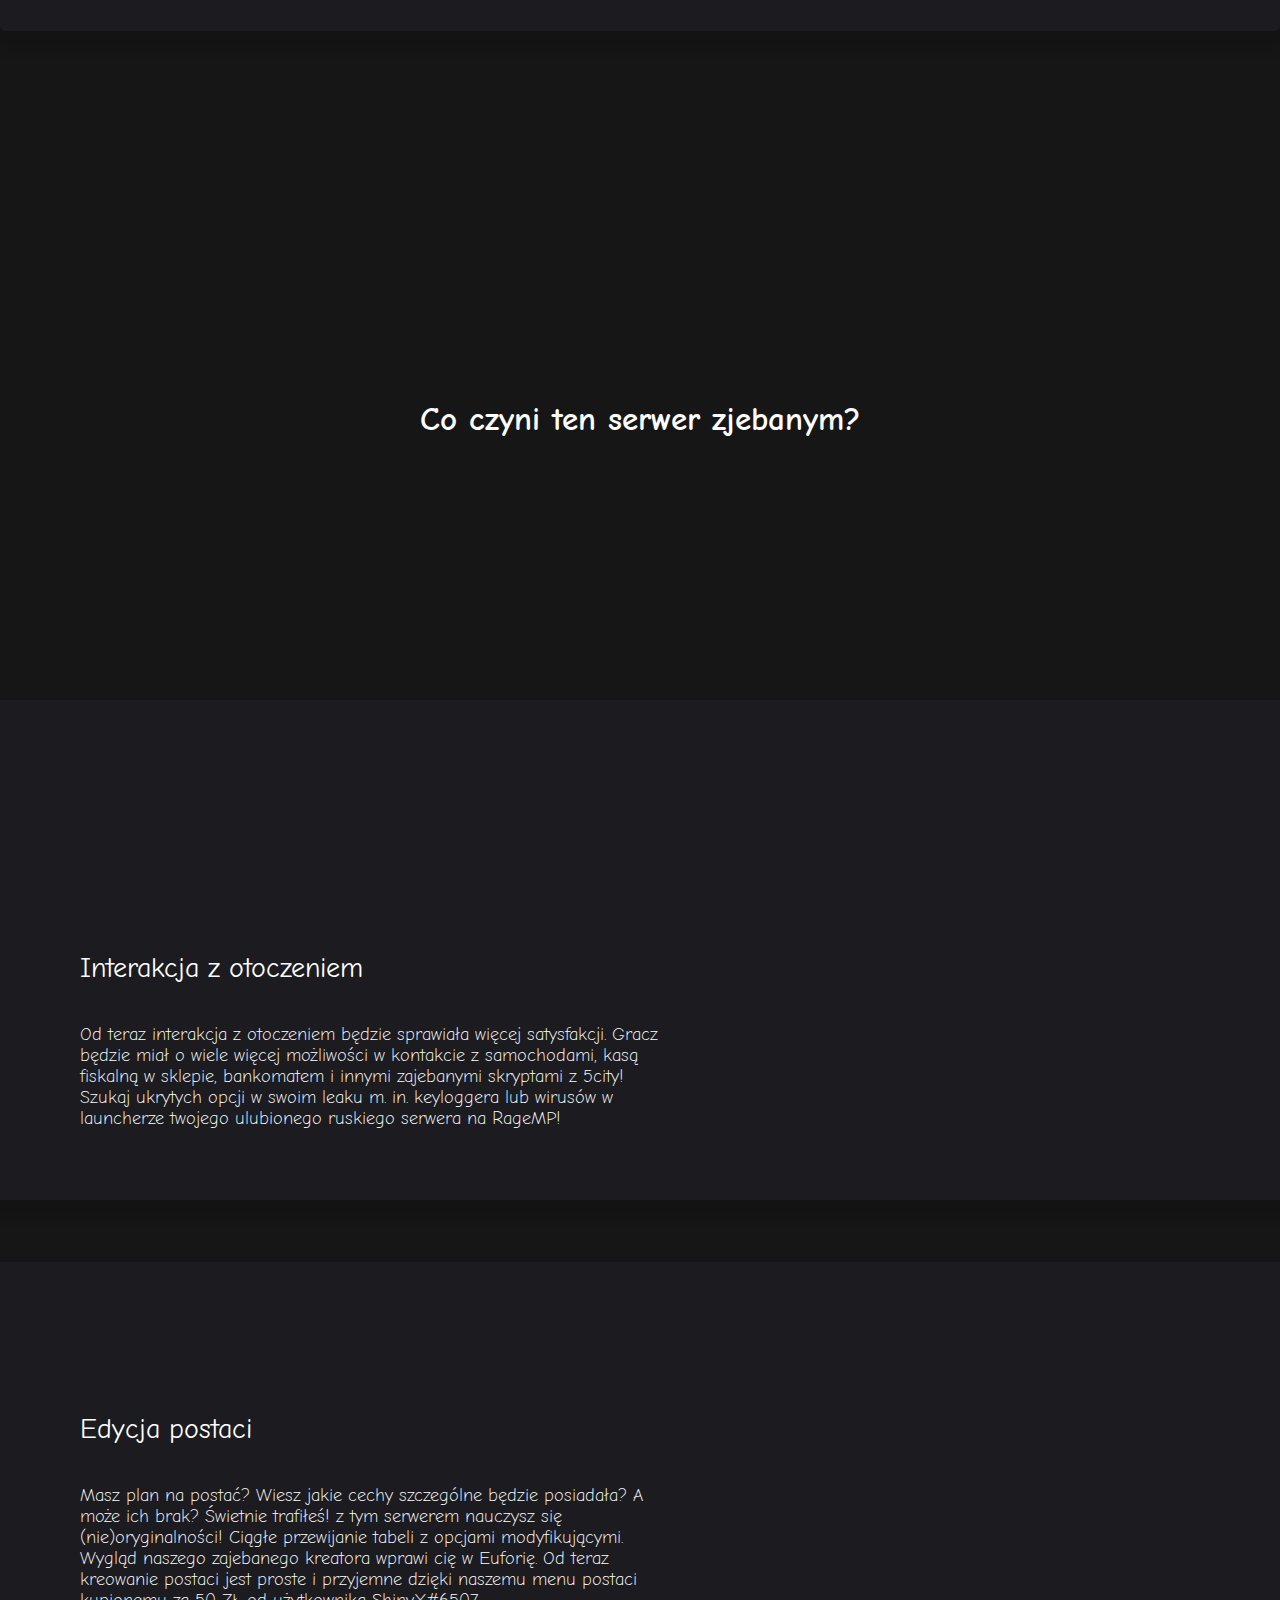
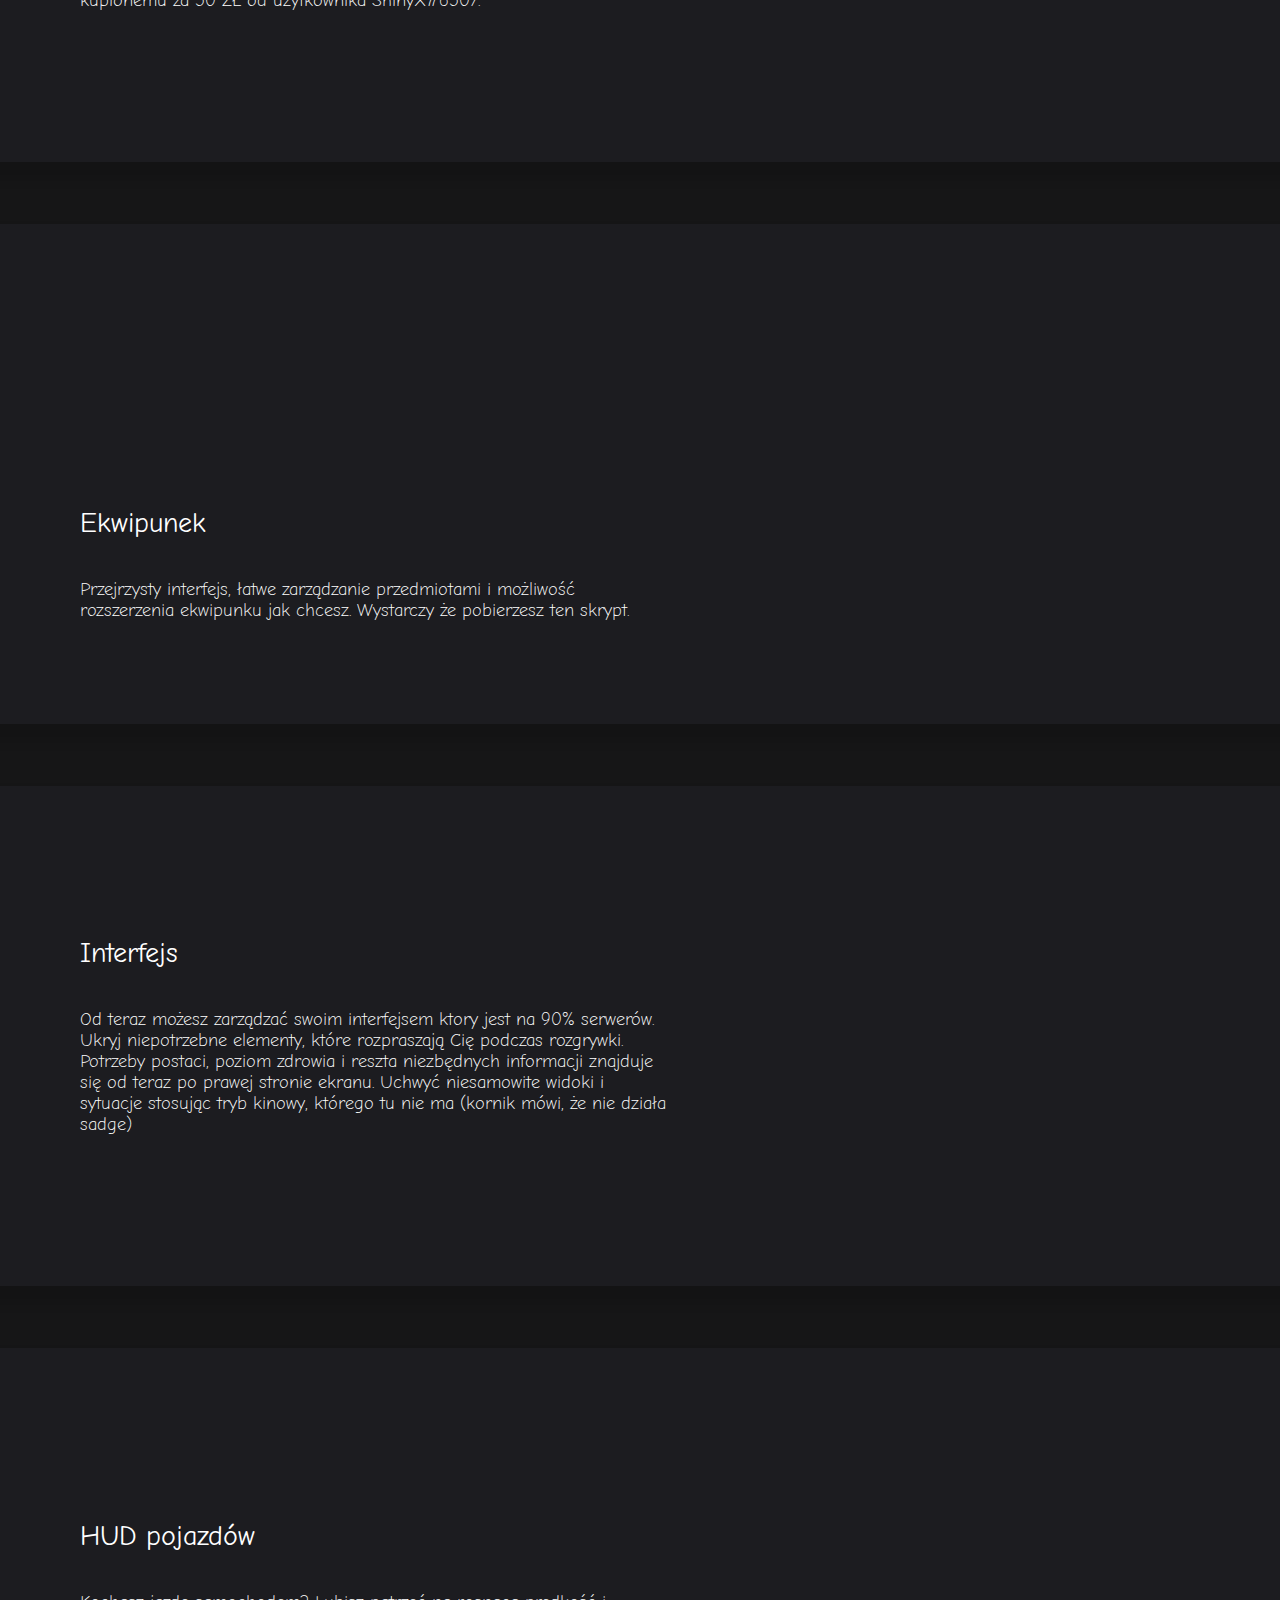
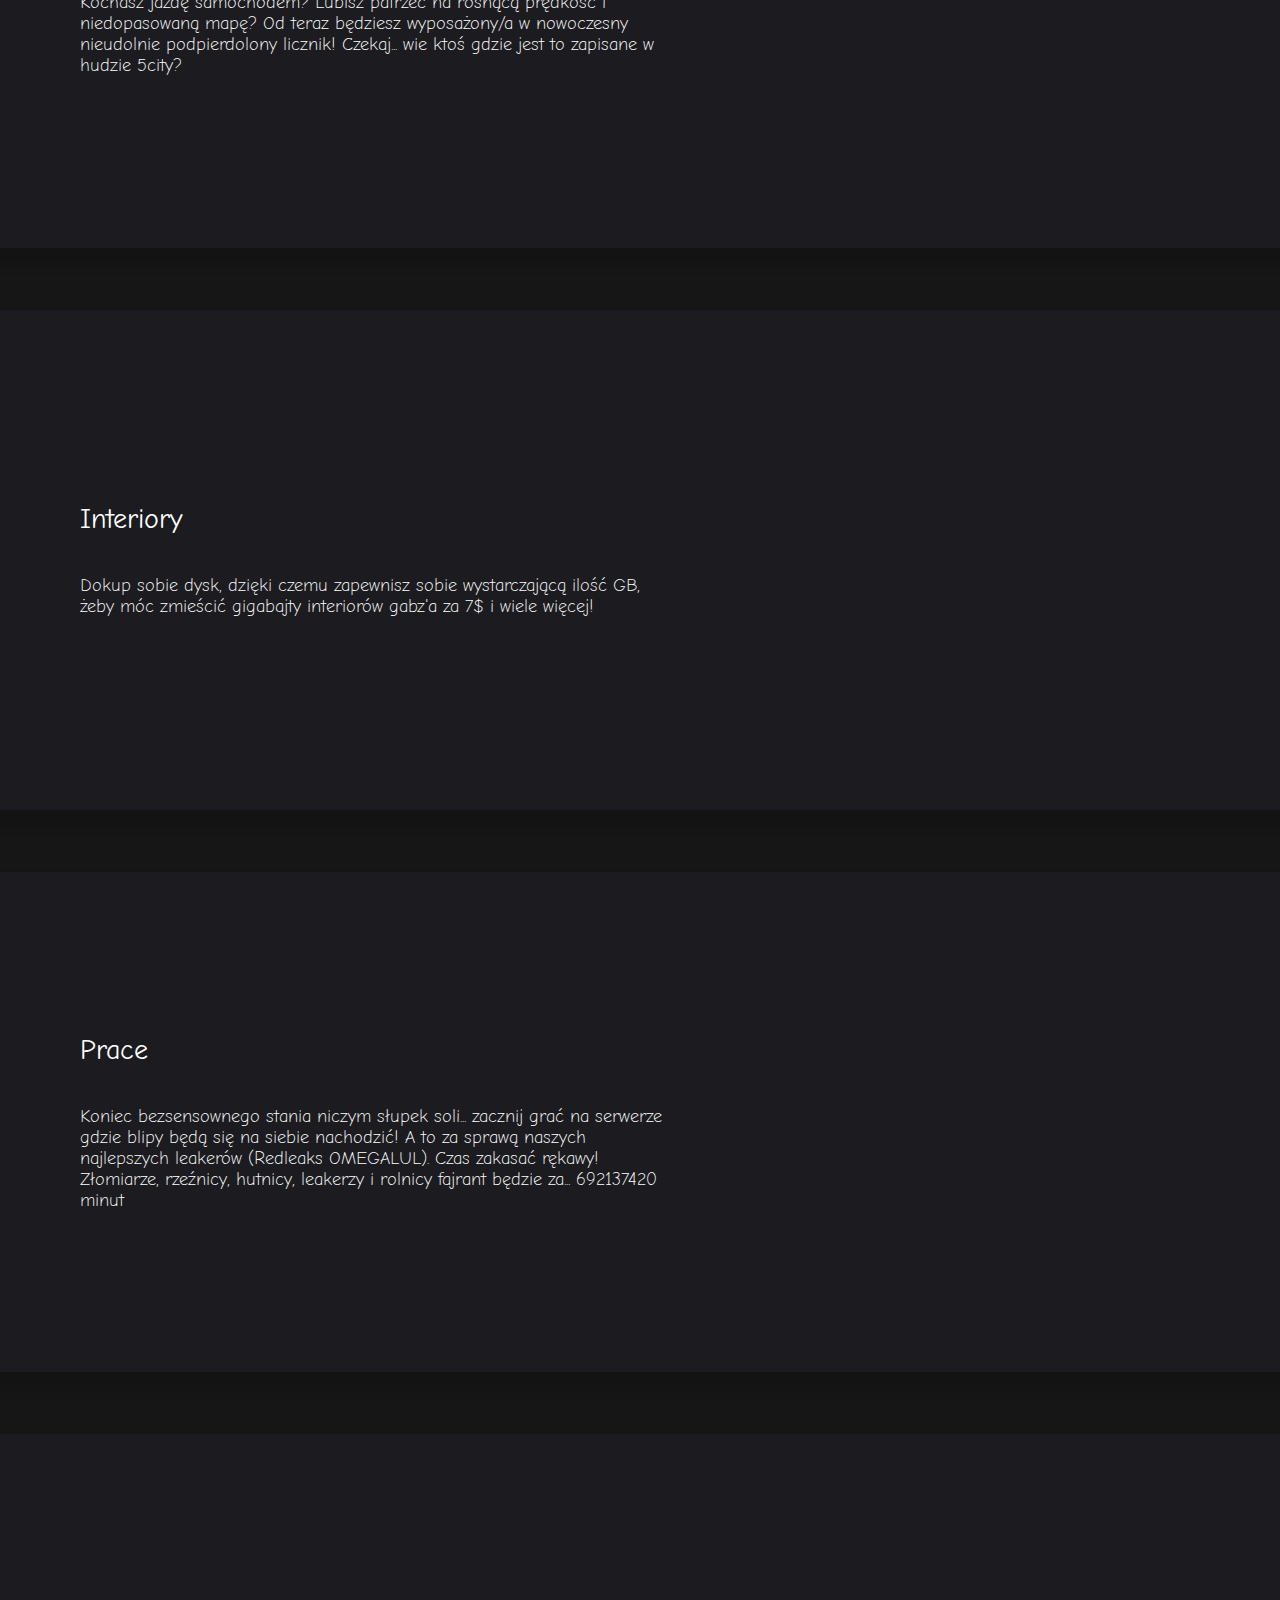
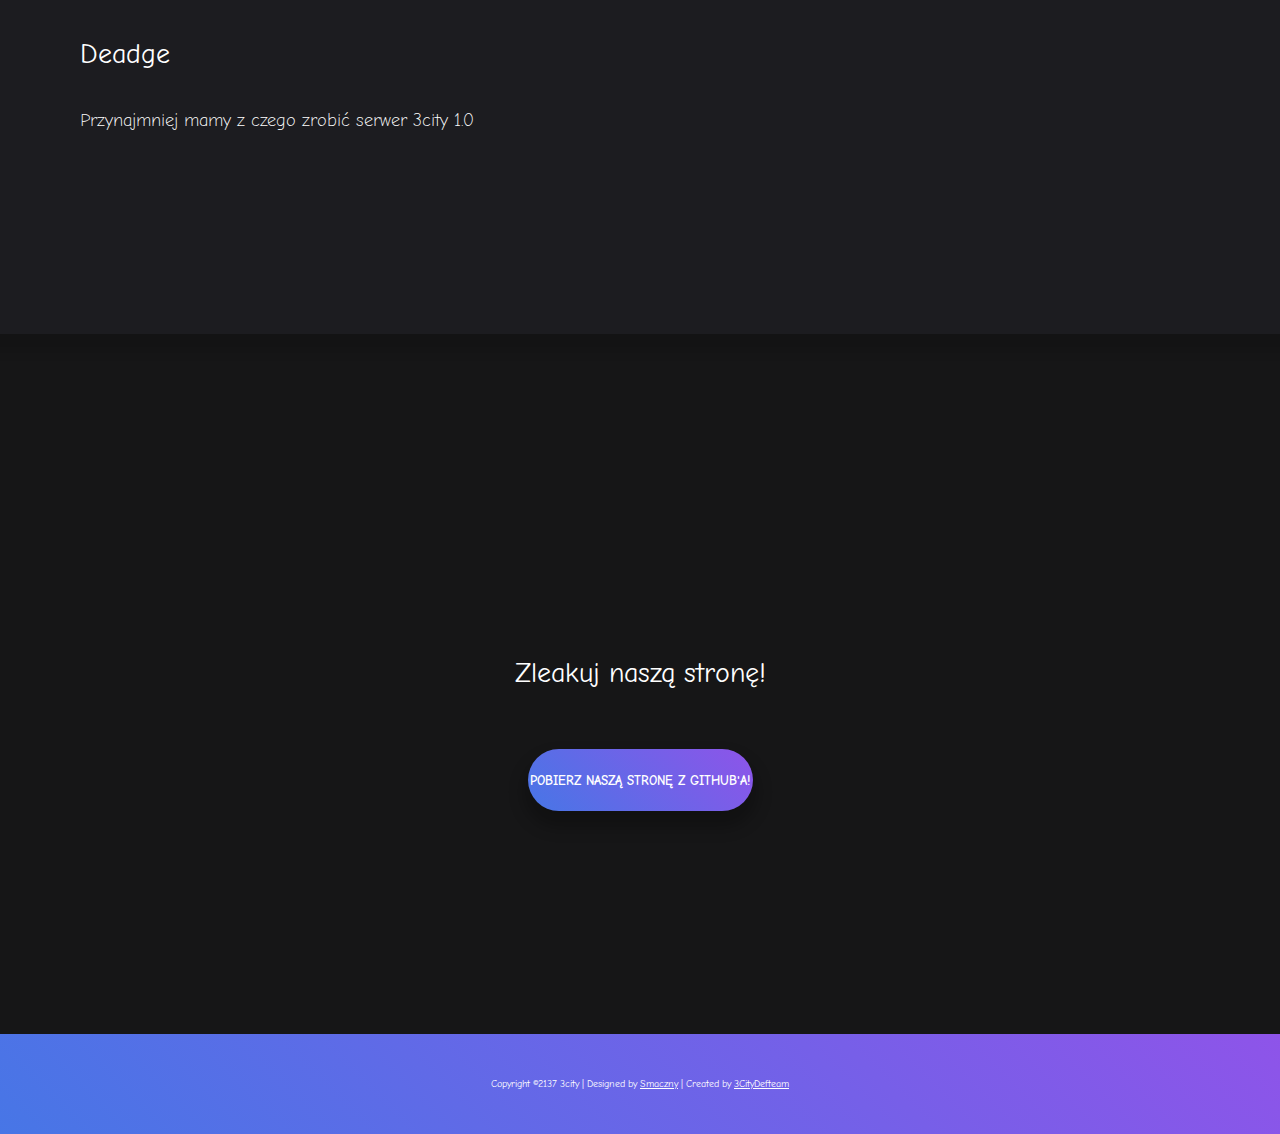
==== commit 5aa73038: "1111" ====
--- a/index.html
+++ b/index.html
@@ -131,13 +131,6 @@
                 >Regulamin</a
               >
             </li>
-            </li>
-            <li class="nav-item">
-              <a href="Wsparcie.html" class="nav-link"
-                >Wsparcie</a
-              >
-            </li>
-            </li>
             <li class="nav-item">
               <a href="Transmisje.html" class="nav-link"
                 >Transmisje</a
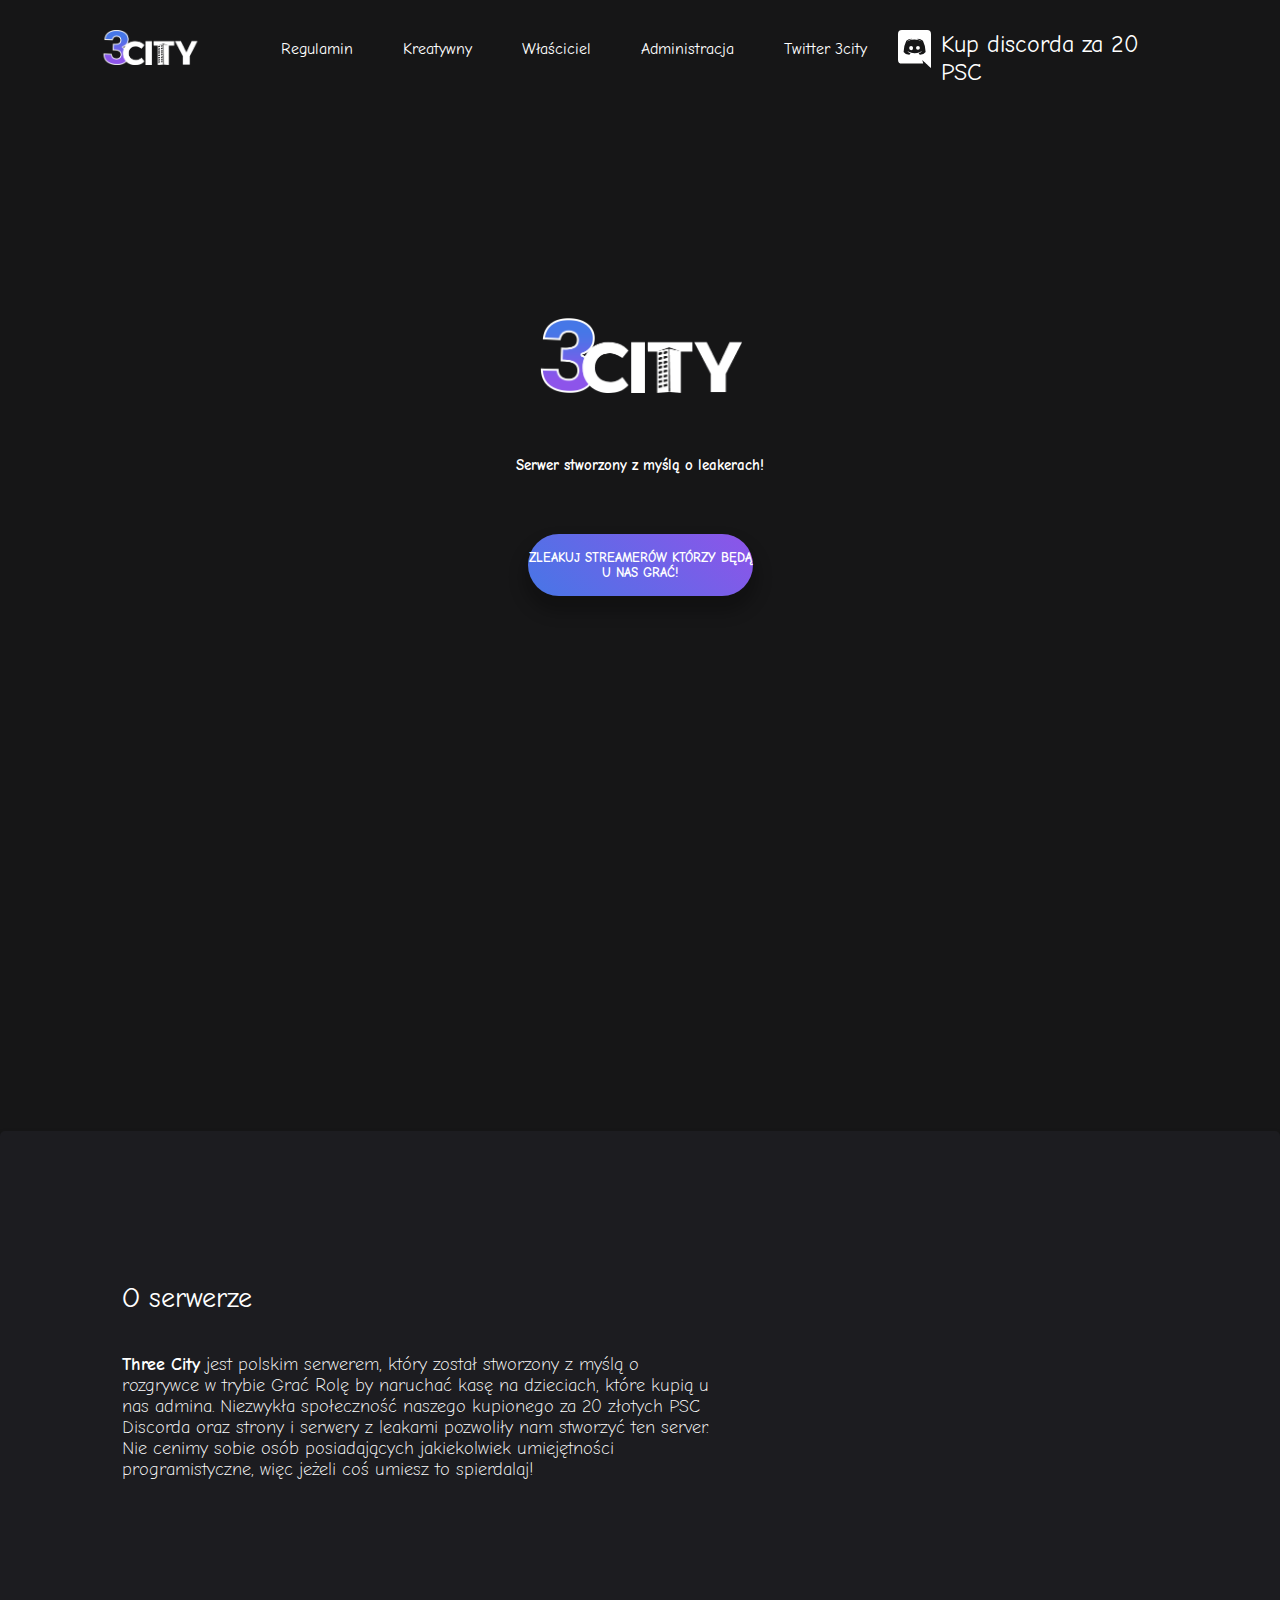
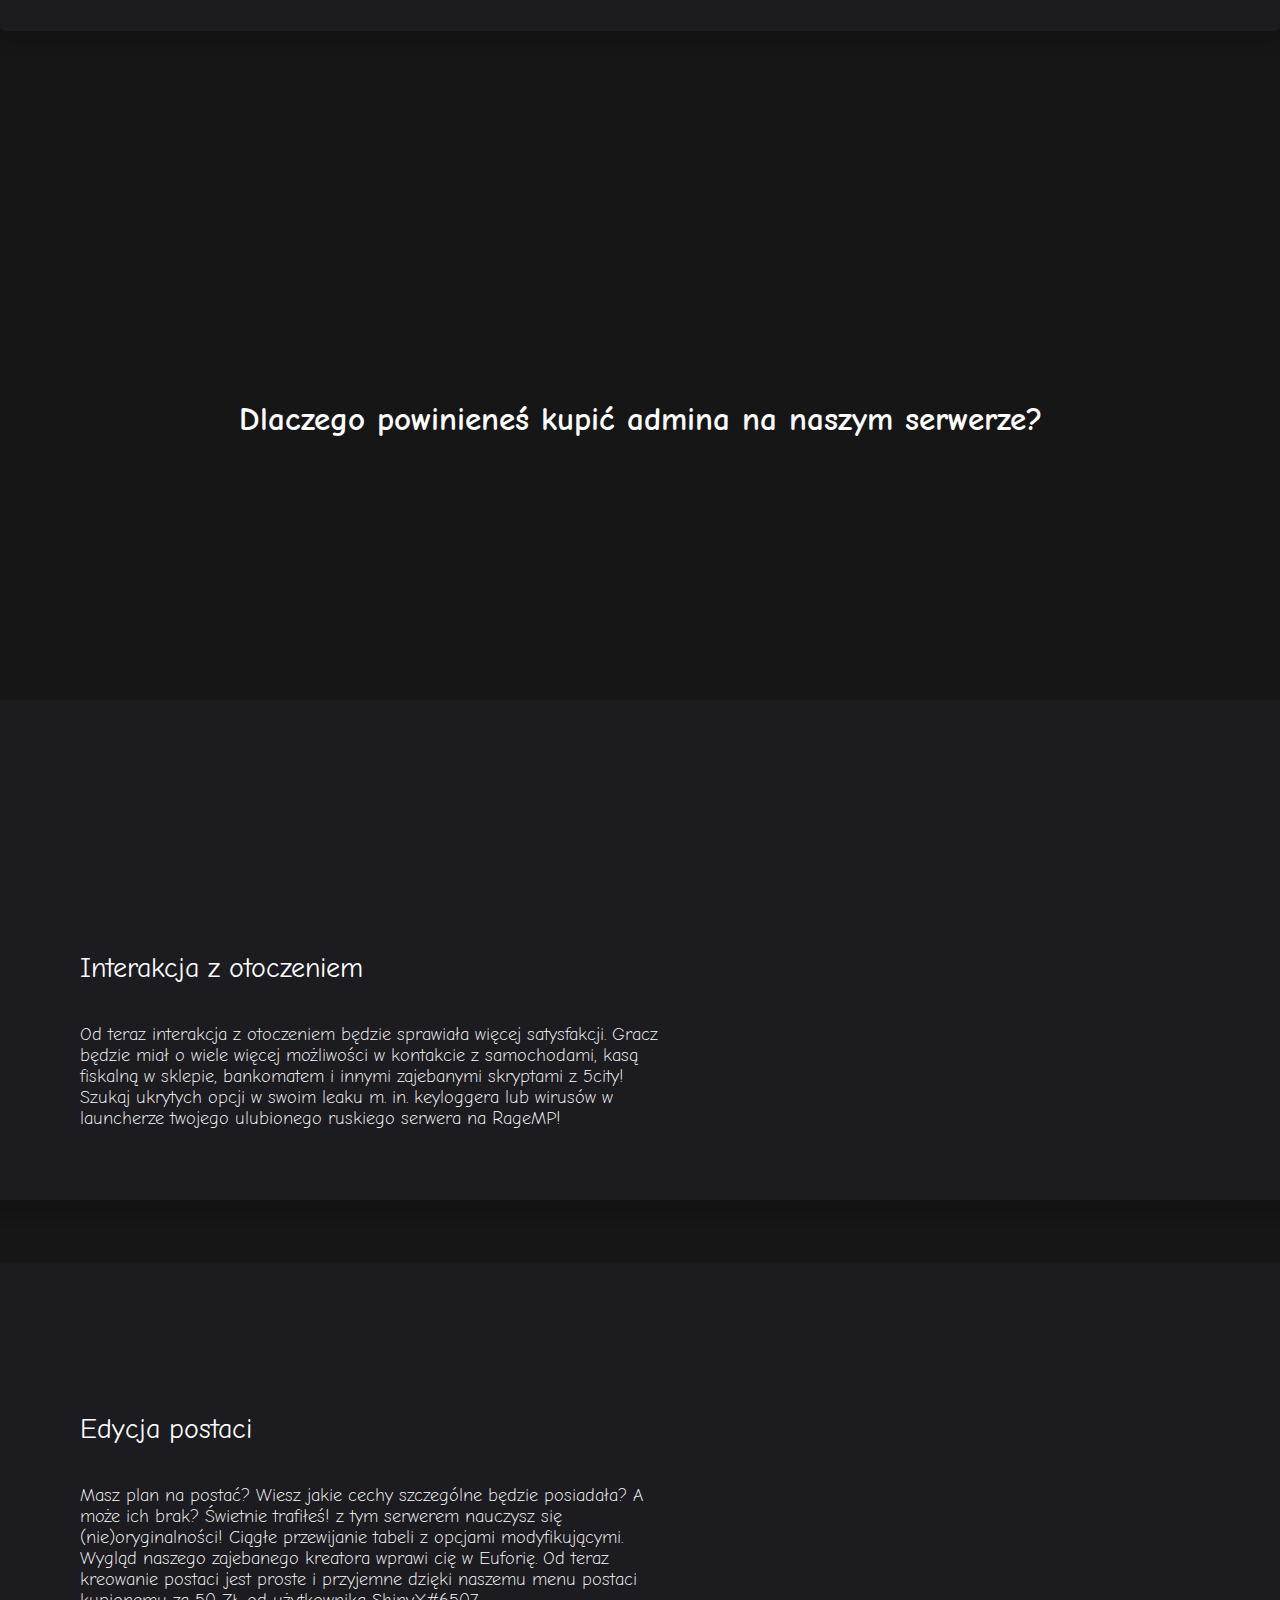
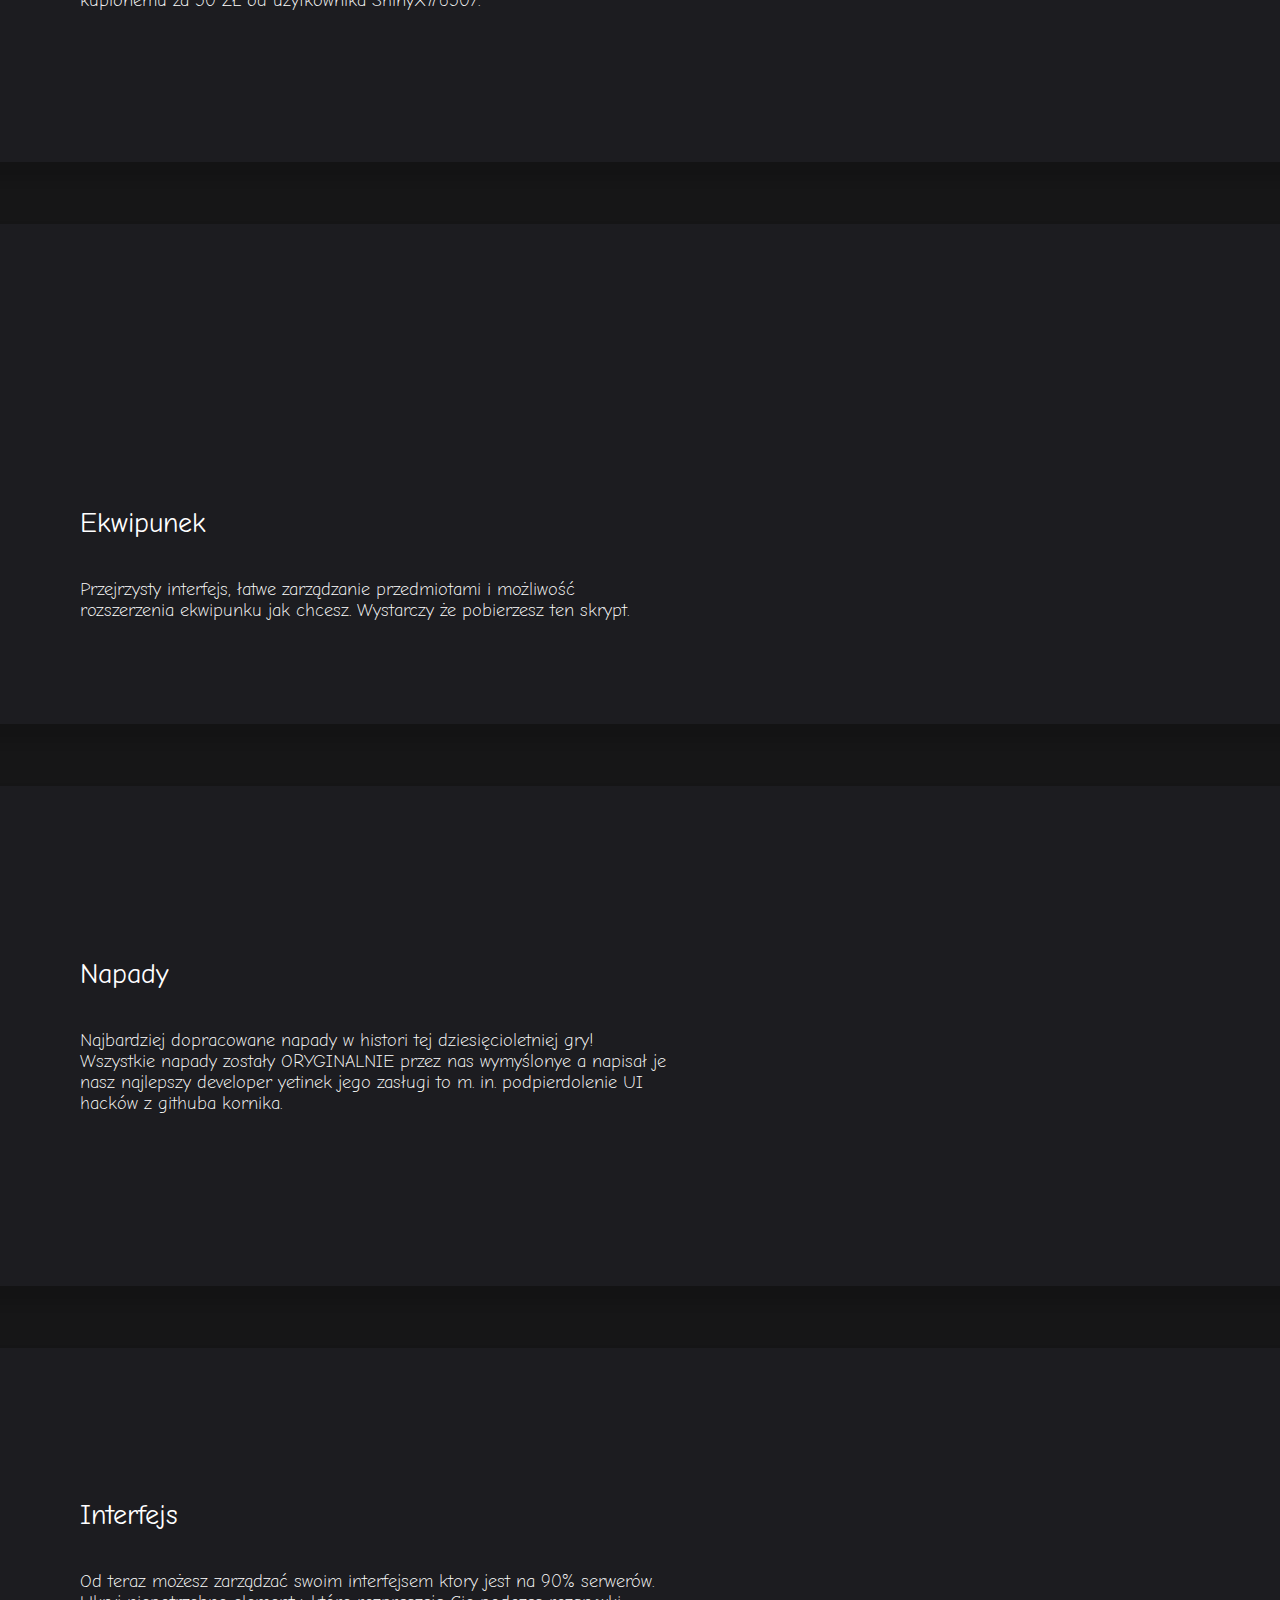
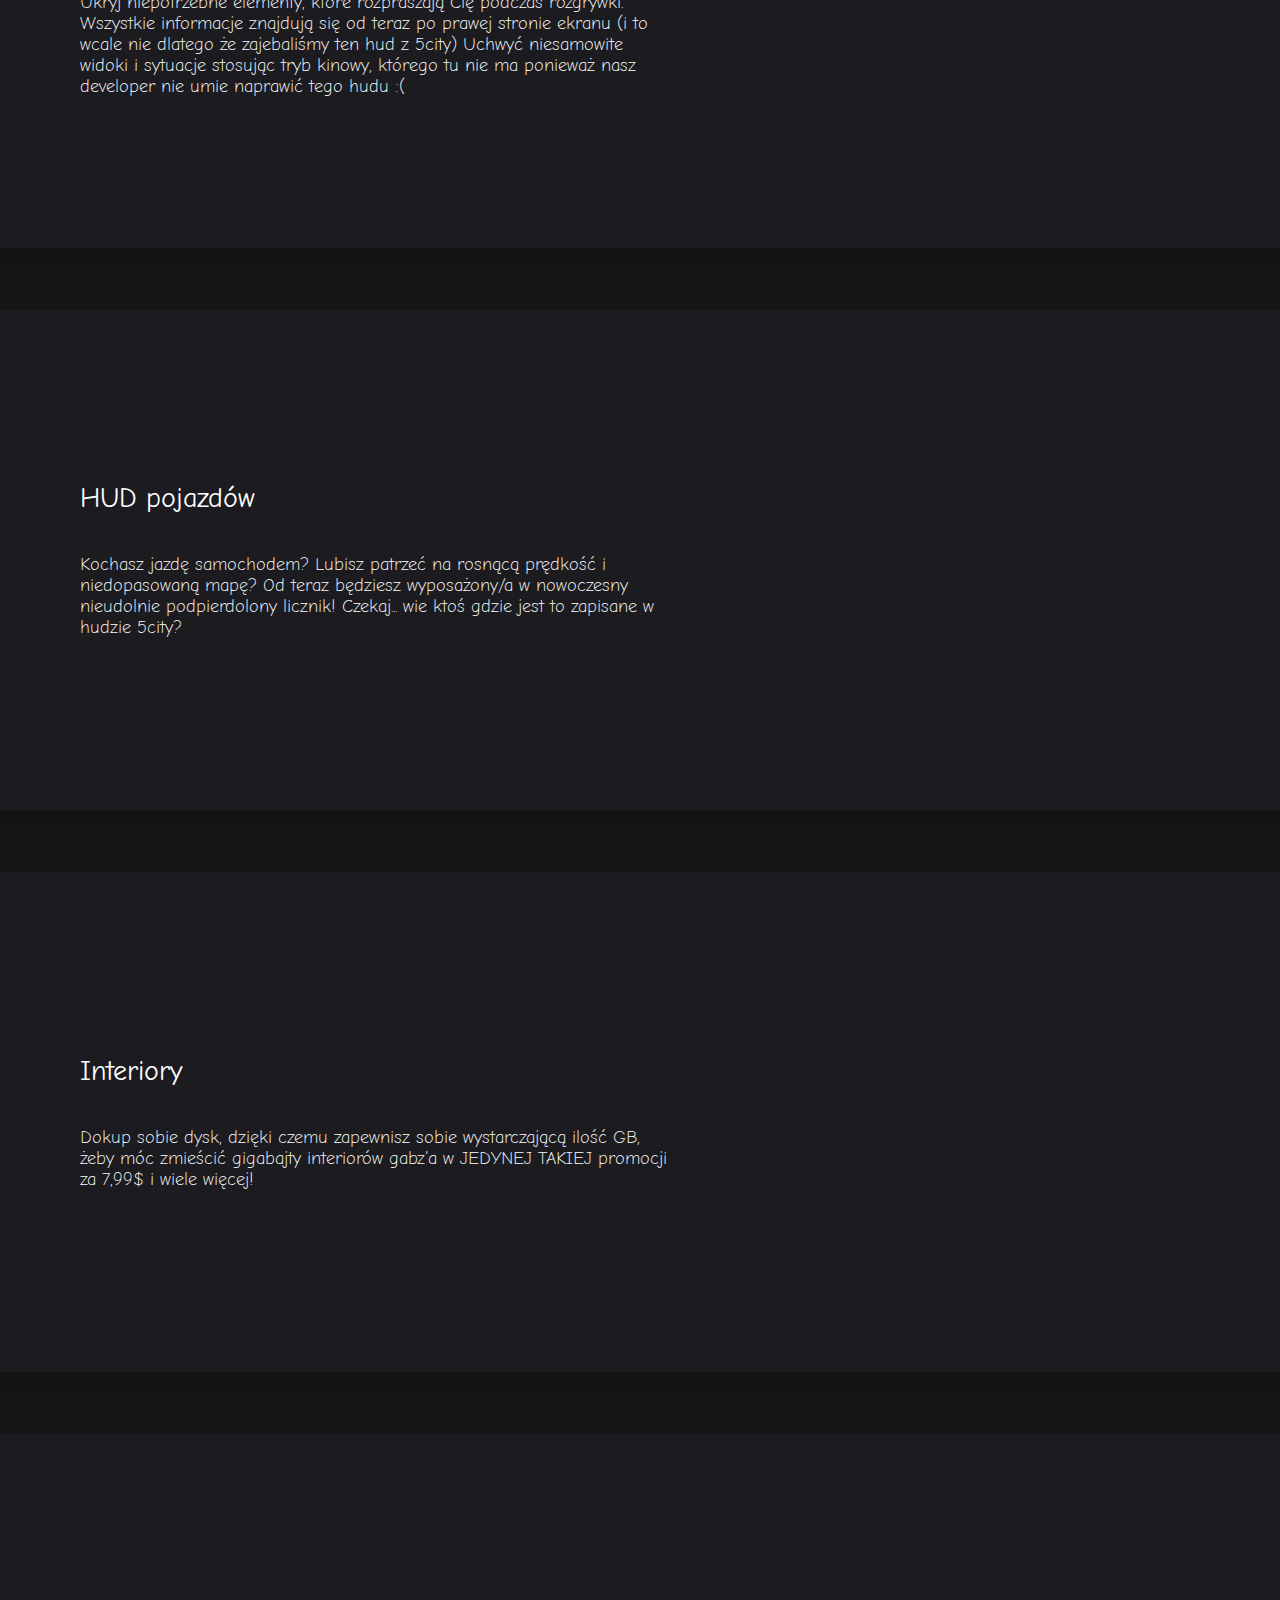
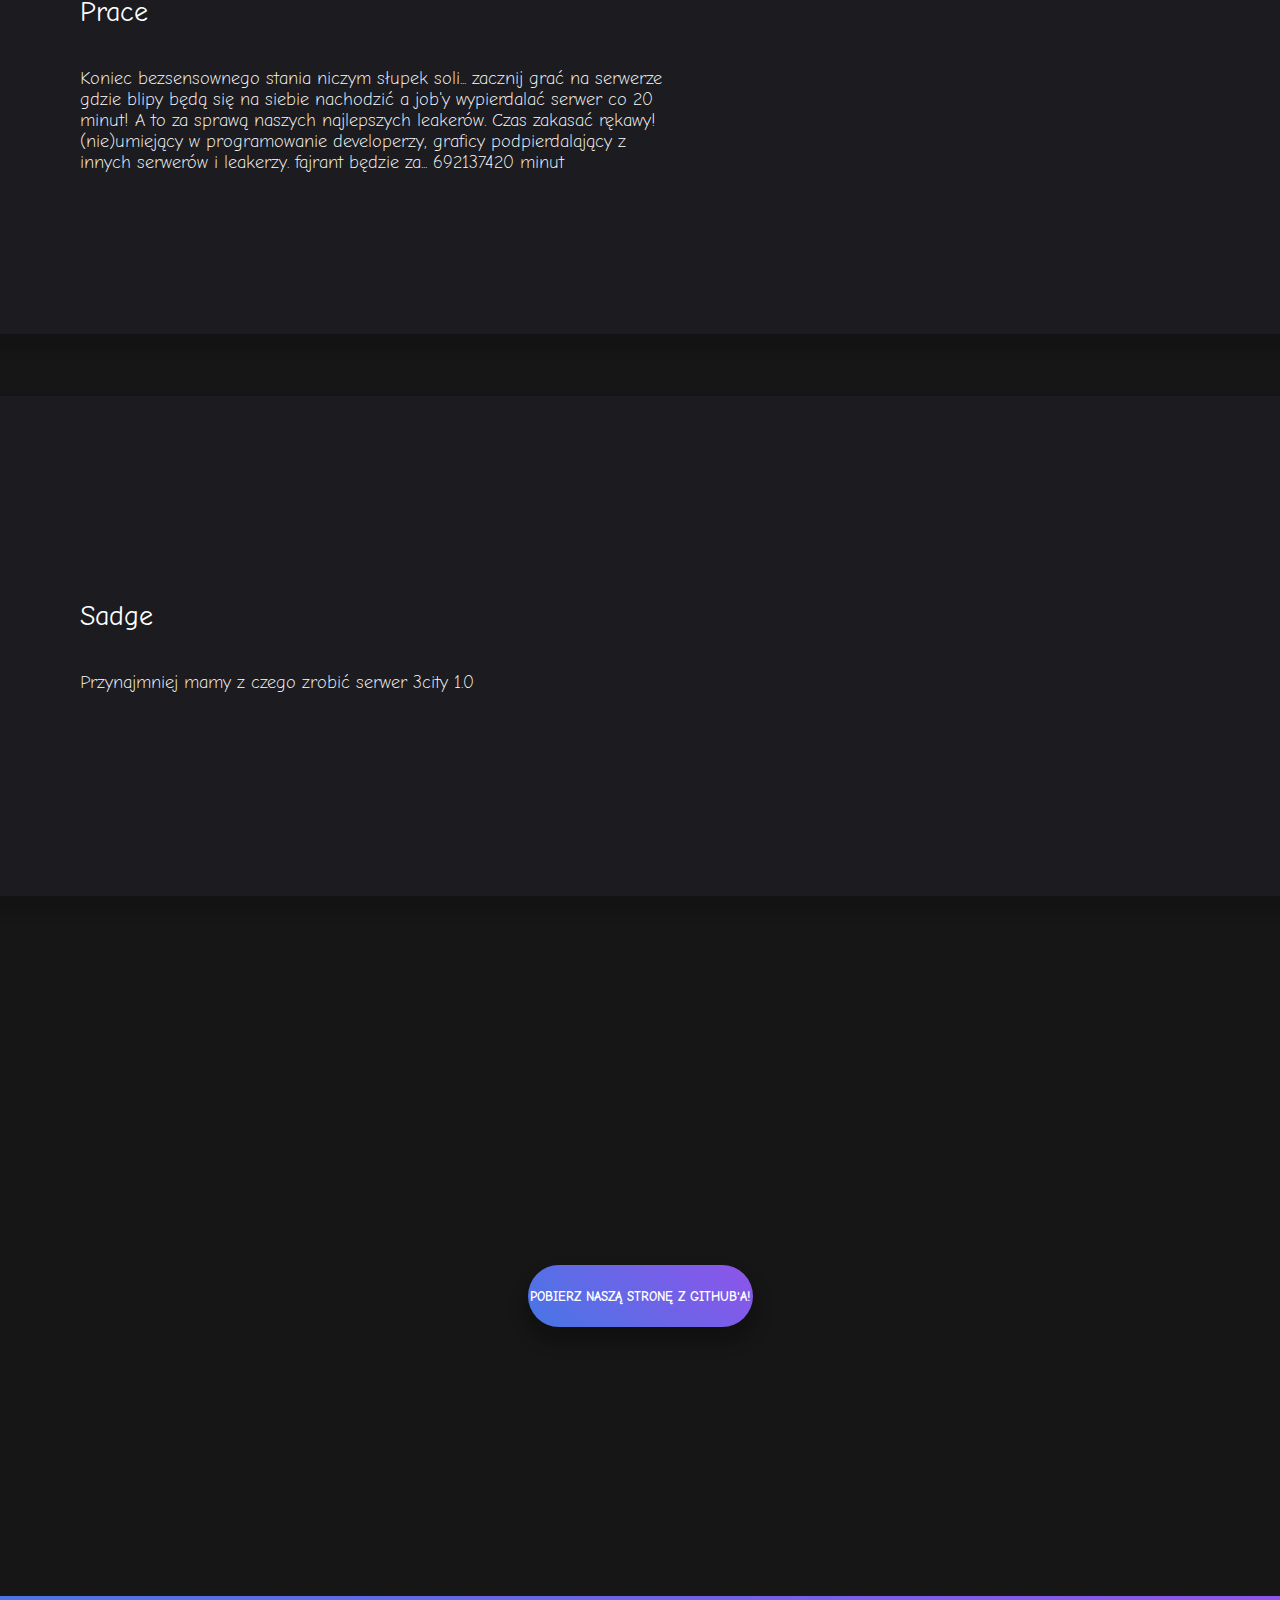
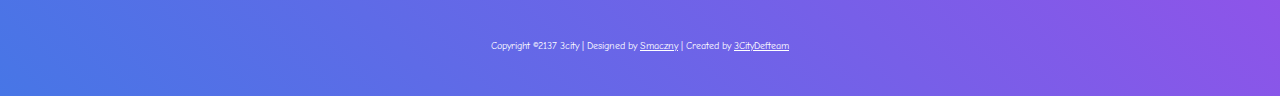
==== commit 41a3fdb2: "Update" ====
--- a/index.html
+++ b/index.html
@@ -41,7 +41,7 @@
   </head>
   <body>
     <script>
-    var vol = 1.0;
+    var vol = 0.0;
 
 document.querySelector('body').onclick = function () {
     abc();
@@ -82,7 +82,7 @@
       style="position: fixed; display: none; left: 300px"
   />
 
-  <audio src="./5City_pliki/load.mp3"></audio>
+  <audio src="."></audio>
   <img
             id="wide2"
             src="https://preview.redd.it/ab9lb2mj1t991.jpg?width=640&crop=smart&auto=webp&s=bd421175e698eee0074442ceecce037397b4d03d"
@@ -132,12 +132,7 @@
               >
             </li>
             <li class="nav-item">
-              <a href="Transmisje.html" class="nav-link"
-                >Transmisje</a
-              >
-            </li>
-            <li class="nav-item">
-              <a href="https://cdn.discordapp.com/attachments/1046222401865789523/1046903622493024377/image.png" class="nav-link"
+              <a href="https://cdn.discordapp.com/attachments/1046222401865789523/1047245405739556925/4x.webp" class="nav-link"
                 >Kreatywny</a
               >
             </li>
@@ -157,9 +152,9 @@
               >
             </li>
           </ul>
-          <a href="http://discord.gg/smaczny" class="nav-discord"
+          <a href="https://youtu.be/d1YBv2mWll0" class="nav-discord"
             ><img src="5City_pliki/discord.svg" alt="" />
-            <p>Discord Smacznego</p></a
+            <p>Kup discorda za 20 PSC</p></a
           >
           <div class="hamburger">
             <span class="bar"></span>
@@ -222,7 +217,7 @@
       </section>
 
       <section class="server-unique">
-        <h2 class="server-unique-text">Co czyni ten serwer zjebanym?</h2>
+        <h2 class="server-unique-text">Dlaczego powinieneś kupić admina na naszym serwerze?</h2>
         <div class="card-container">
           <div class="card-container-content mghg">
             <h2 class="card-container-content-about">
@@ -258,14 +253,23 @@
         </div>
         <div class="card-container">
           <div class="card-container-content">
+            <h2 class="card-container-content-about">Napady</h2>
+            <p class="card-container-content-text-about">
+              Najbardziej dopracowane napady w histori tej dziesięcioletniej gry! Wszystkie napady zostały ORYGINALNIE przez nas wymyślonye a napisał je nasz najlepszy developer yetinek jego zasługi to m. in. podpierdolenie UI hacków z githuba kornika.
+            </p>
+          </div>
+          <img src="https://cdn.discordapp.com/attachments/1046222401865789523/1047241159874973698/image.png" alt="" class="card-container-image" />
+        </div>
+        <div class="card-container">
+          <div class="card-container-content">
             <h2 class="card-container-content-about">Interfejs</h2>
             <p class="card-container-content-text-about">
               Od teraz możesz zarządzać swoim interfejsem ktory jest na 90% serwerów. Ukryj niepotrzebne elementy, które rozpraszają Cię podczas rozgrywki.
-              Potrzeby postaci, poziom zdrowia i reszta niezbędnych informacji znajduje się od teraz po prawej stronie ekranu. 
-              Uchwyć niesamowite widoki i sytuacje stosując tryb kinowy, którego tu nie ma (kornik mówi, że nie działa sadge)
-            </p>
-          </div>
-          <img src="https://cdn.discordapp.com/attachments/1046222401865789523/1046909974581887057/image.png" alt="" class="card-container-image" />
+              Wszystkie informacje znajdują się od teraz po prawej stronie ekranu (i to wcale nie dlatego że zajebaliśmy ten hud z 5city)
+              Uchwyć niesamowite widoki i sytuacje stosując tryb kinowy, którego tu nie ma ponieważ nasz developer nie umie naprawić tego hudu :(
+            </p>
+          </div>
+          <img src="https://media.discordapp.net/attachments/850399526367920159/891251211888631828/1.PNG" alt="" class="card-container-image" />
         </div>
         <div class="card-container">
           <div class="card-container-content">
@@ -280,7 +284,7 @@
           <div class="card-container-content">
             <h2 class="card-container-content-about">Interiory</h2>
             <p class="card-container-content-text-about">
-              Dokup sobie dysk, dzięki czemu zapewnisz sobie wystarczającą ilość GB, żeby móc zmieścić gigabajty interiorów gabz'a za 7$ i wiele więcej!
+              Dokup sobie dysk, dzięki czemu zapewnisz sobie wystarczającą ilość GB, żeby móc zmieścić gigabajty interiorów gabz'a w JEDYNEJ TAKIEJ promocji za 7,99$ i wiele więcej!
             </p>
           </div>
           <img src="https://cdn.discordapp.com/attachments/1046222401865789523/1046870823866220544/unknown.png" alt="" class="card-container-image" />
@@ -289,15 +293,15 @@
           <div class="card-container-content">
             <h2 class="card-container-content-about">Prace</h2>
             <p class="card-container-content-text-about">
-              Koniec bezsensownego stania niczym słupek soli... zacznij grać na serwerze gdzie blipy będą się na siebie nachodzić!
-              A to za sprawą naszych najlepszych leakerów (Redleaks OMEGALUL). Czas zakasać rękawy! Złomiarze, rzeźnicy, hutnicy, leakerzy i rolnicy fajrant będzie za... 692137420 minut
-            </p>
-          </div>
-          <img src="https://cdn.discordapp.com/attachments/1046222401865789523/1046438824944861316/asdasadasda.png" alt="" class="card-container-image" />
-        </div>
-        <div class="card-container">
-          <div class="card-container-content">
-            <h2 class="card-container-content-about">Deadge</h2>
+              Koniec bezsensownego stania niczym słupek soli... zacznij grać na serwerze gdzie blipy będą się na siebie nachodzić a job'y wypierdalać serwer co 20 minut!
+              A to za sprawą naszych najlepszych leakerów. Czas zakasać rękawy! (nie)umiejący w programowanie developerzy, graficy podpierdalający z innych serwerów i leakerzy. fajrant będzie za... 692137420 minut
+            </p>
+          </div>
+          <img src="https://cdn.discordapp.com/attachments/1046222401865789523/1047240170463834112/image.png" alt="" class="card-container-image" />
+        </div>
+        <div class="card-container">
+          <div class="card-container-content">
+            <h2 class="card-container-content-about">Sadge</h2>
             <p class="card-container-content-text-about">
               Przynajmniej mamy z czego zrobić serwer 3city 1.0
             </p>
@@ -306,9 +310,7 @@
         </div>
       </section>      
       <section class="last-section">
-        <h2 class="last-section-text">
-          Zleakuj naszą stronę!
-        </h2>
+
         <a href="https://github.com/3cityroleplaj/3city_web.zip">
           <button class="btn">Pobierz naszą stronę z Github'a!</button></a
         >
